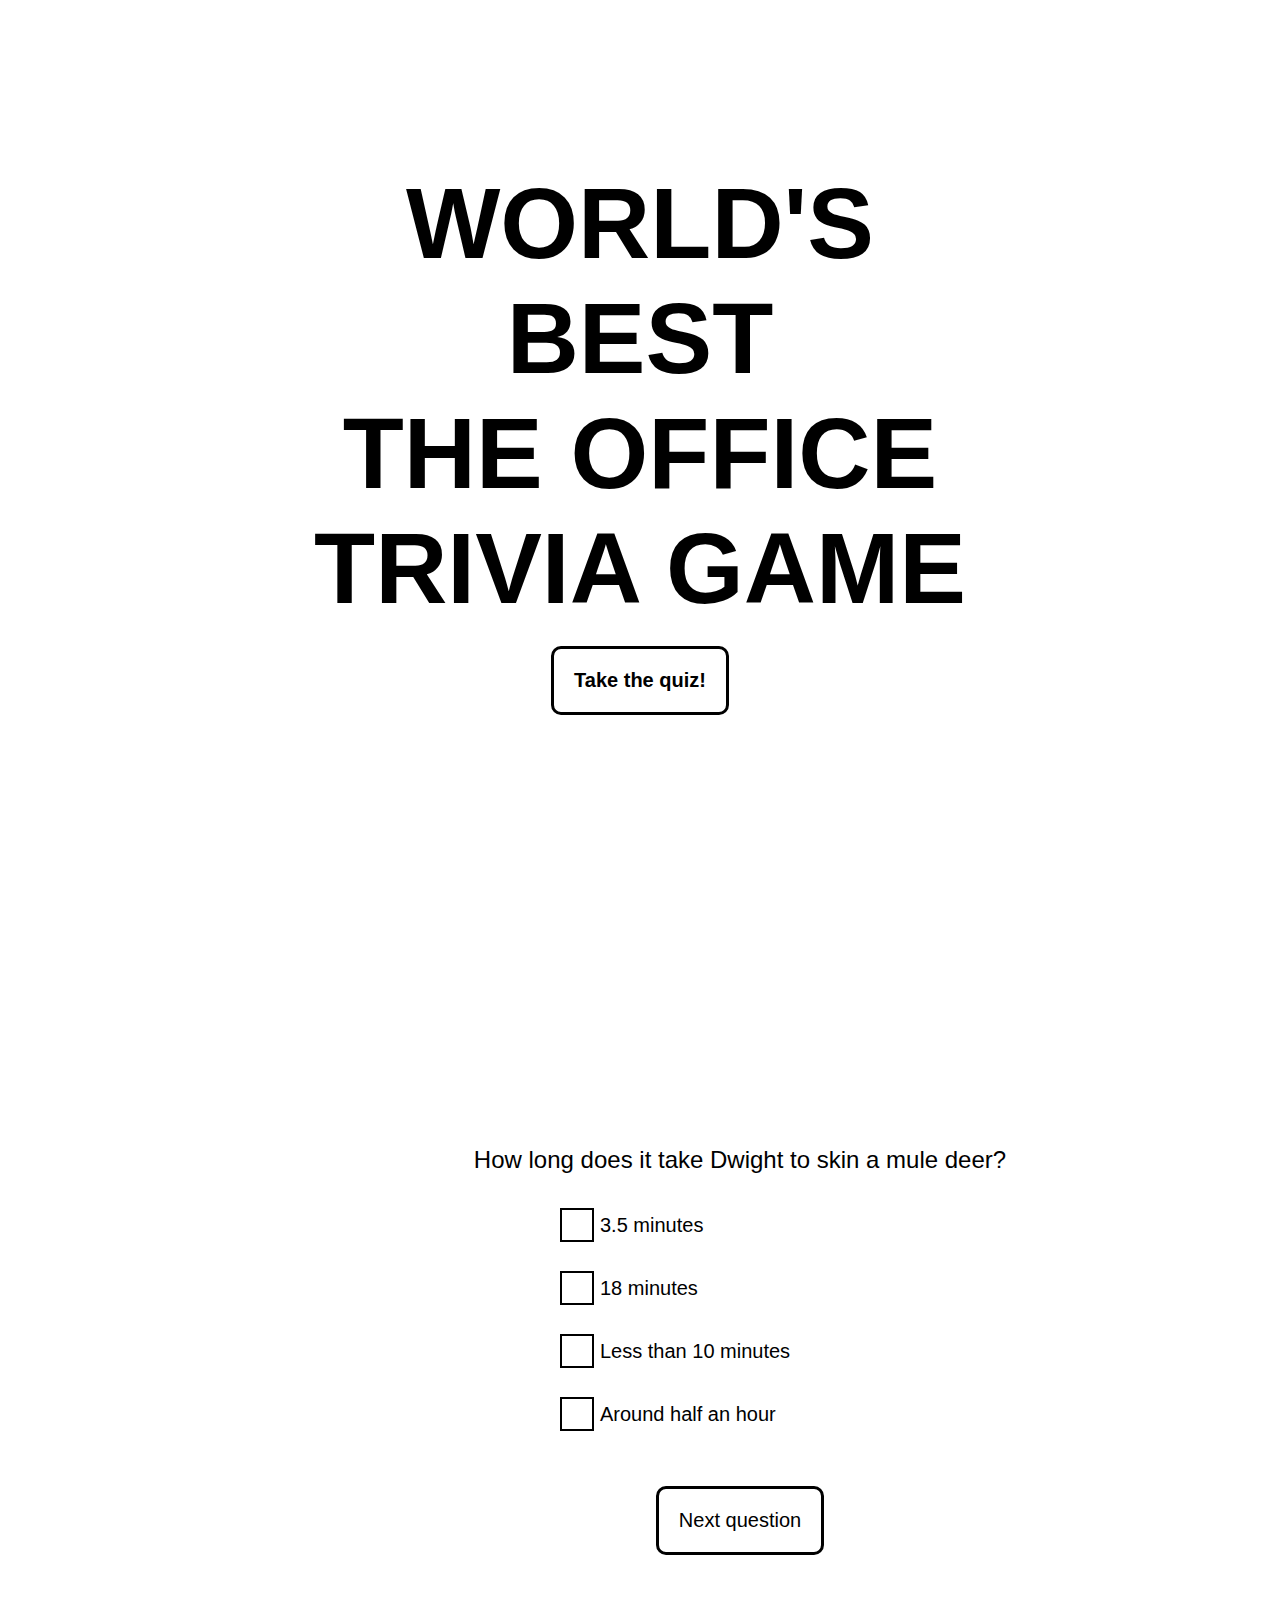
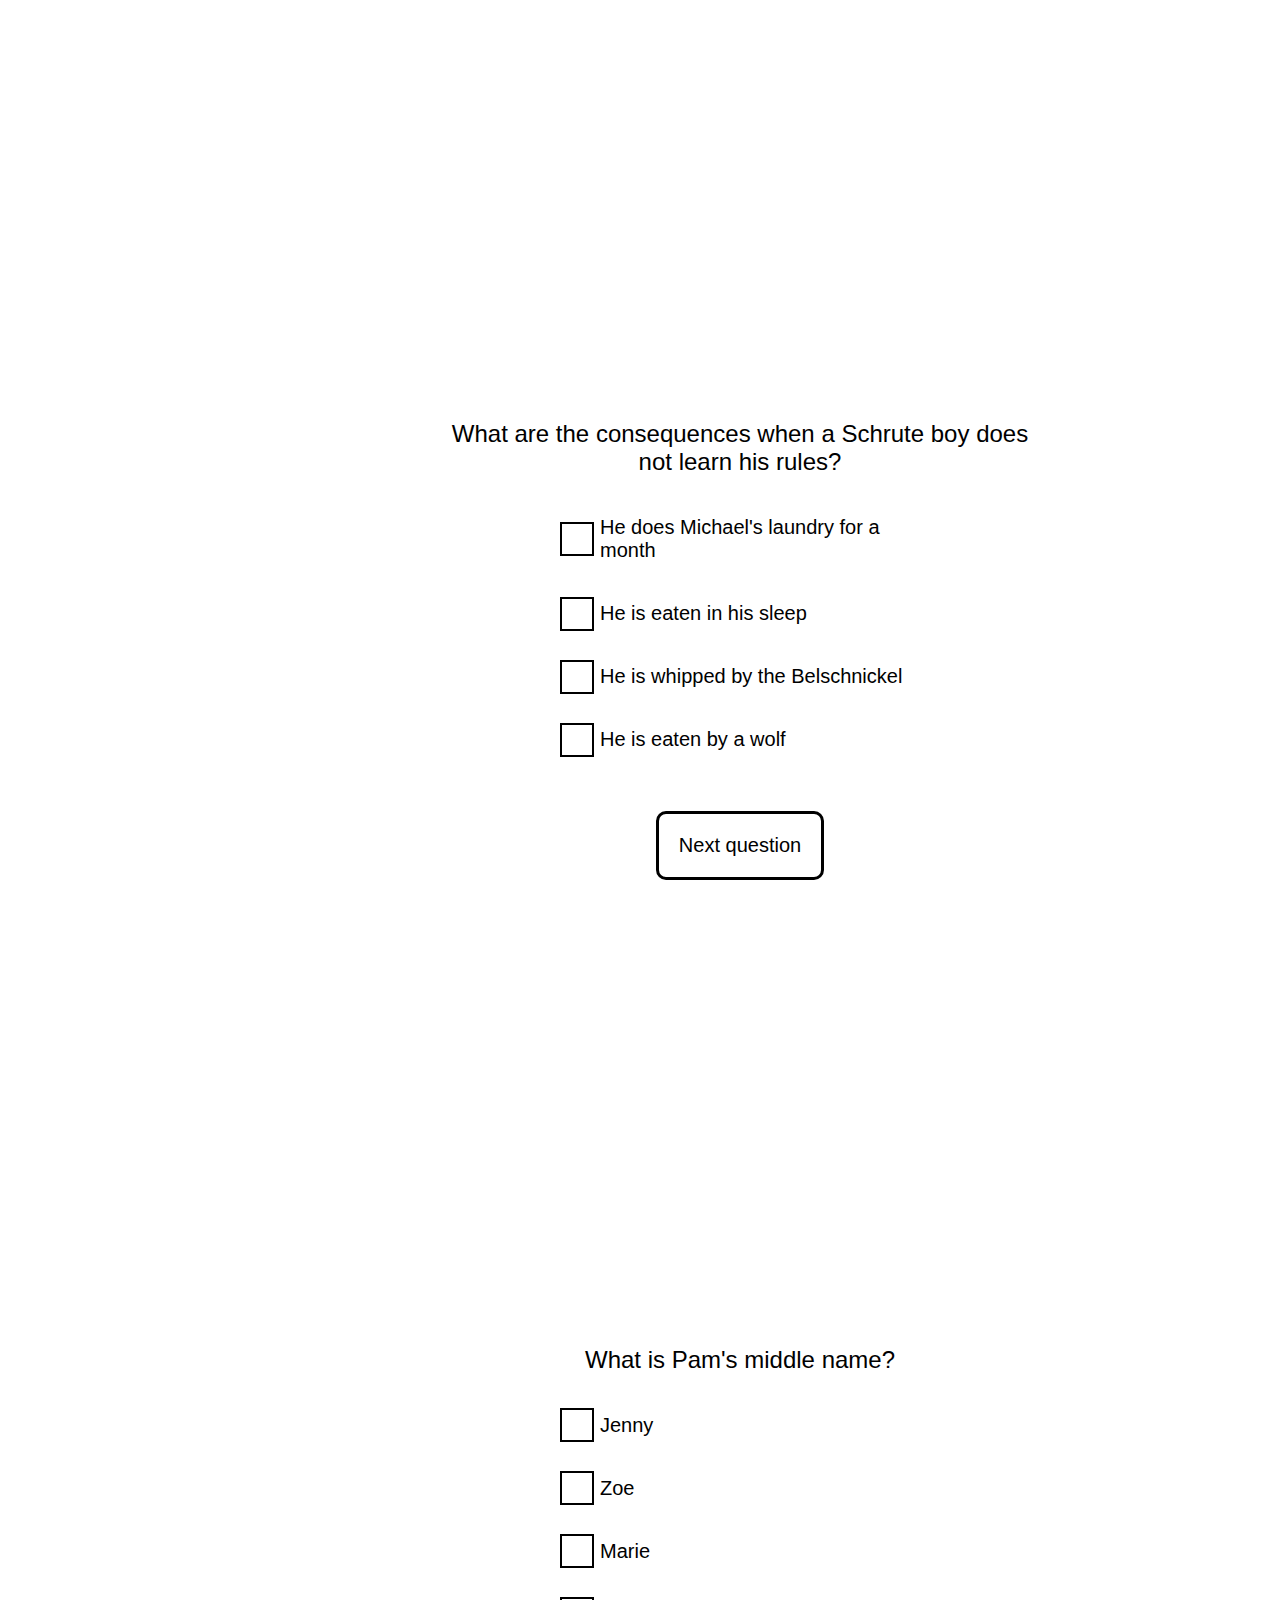
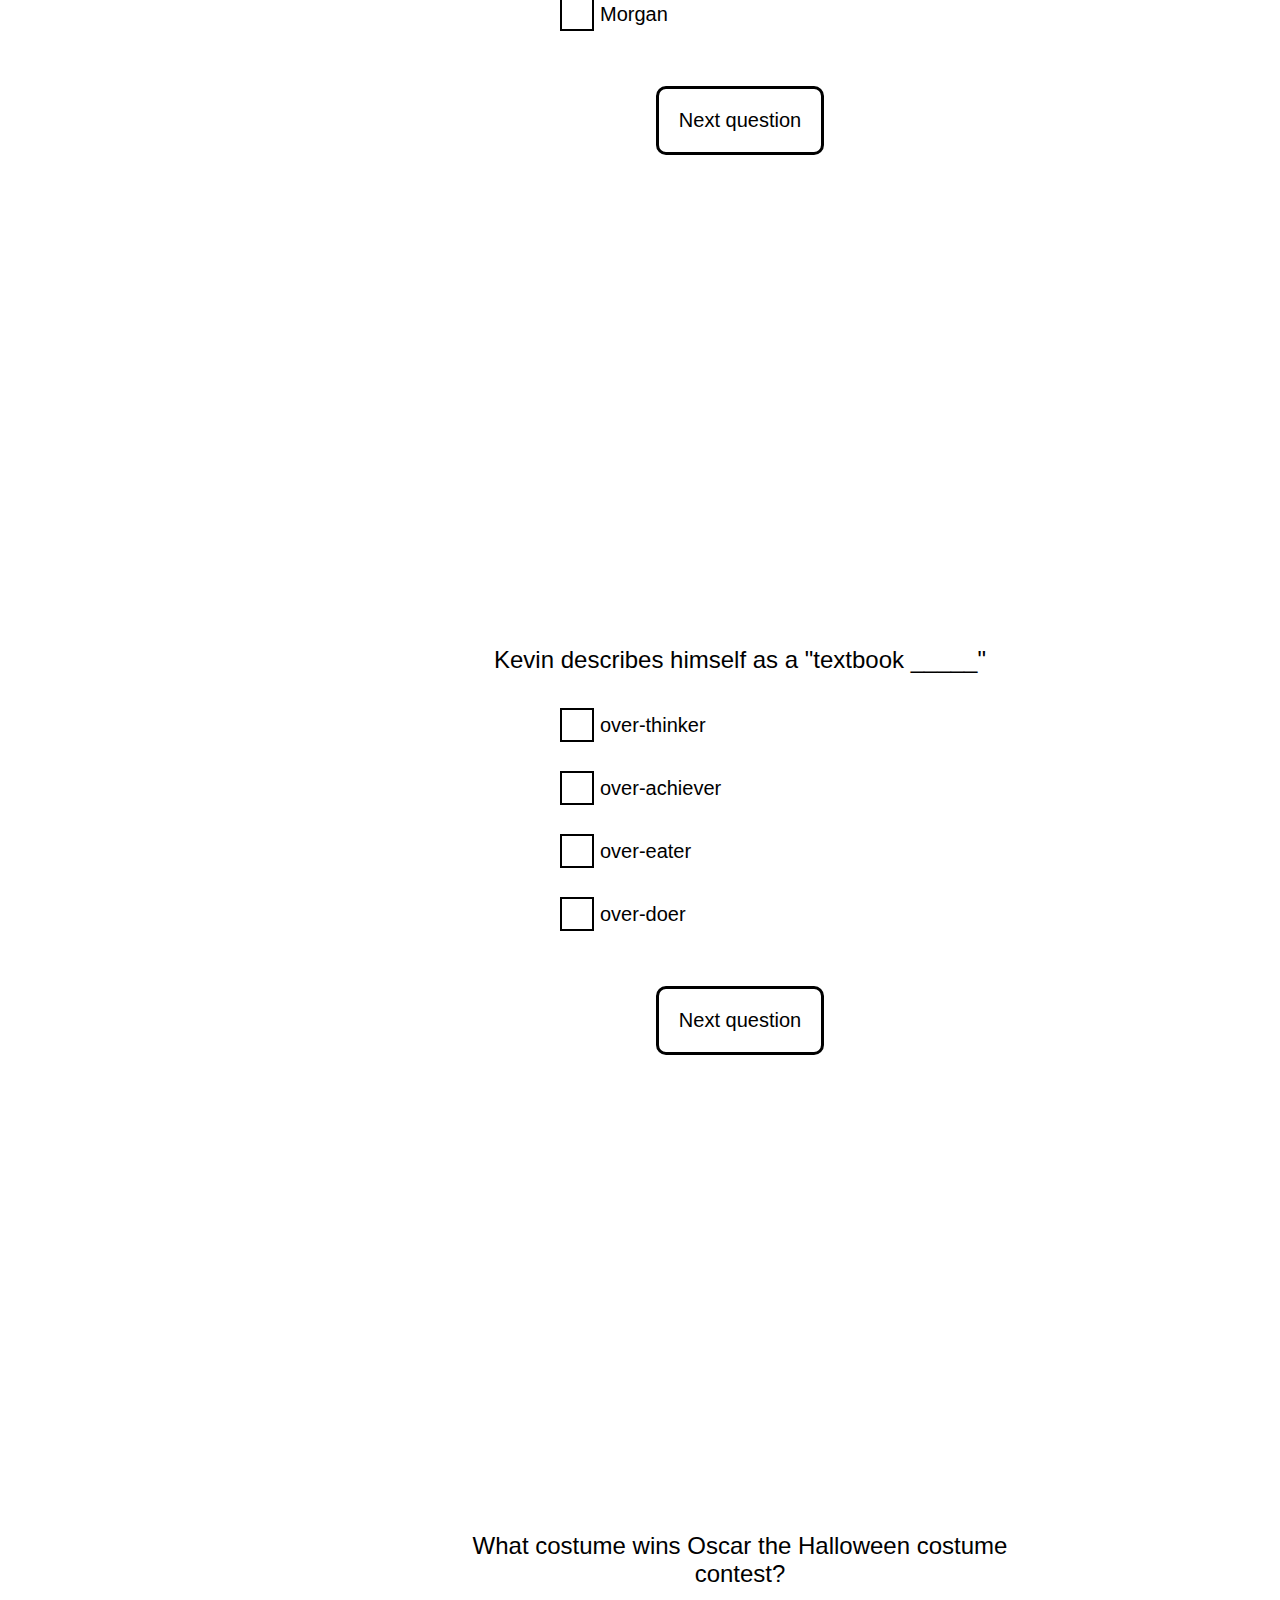
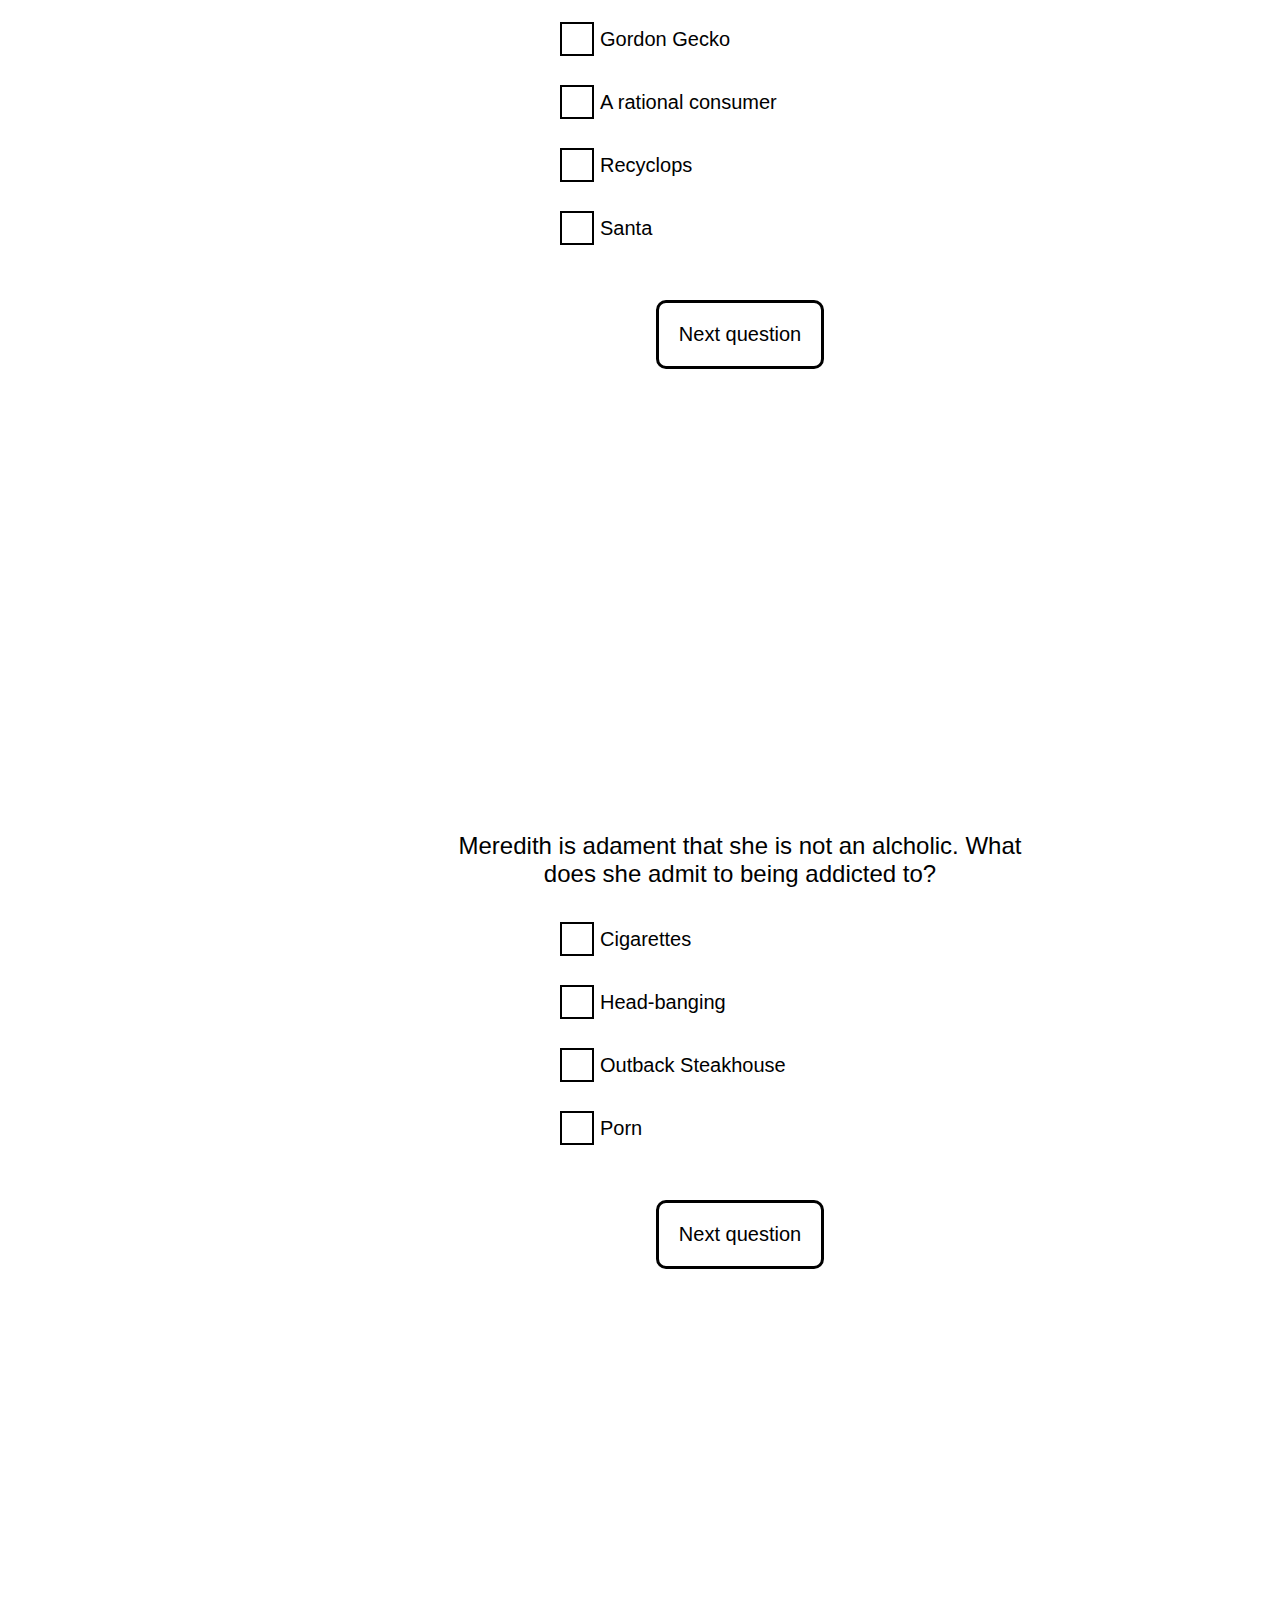
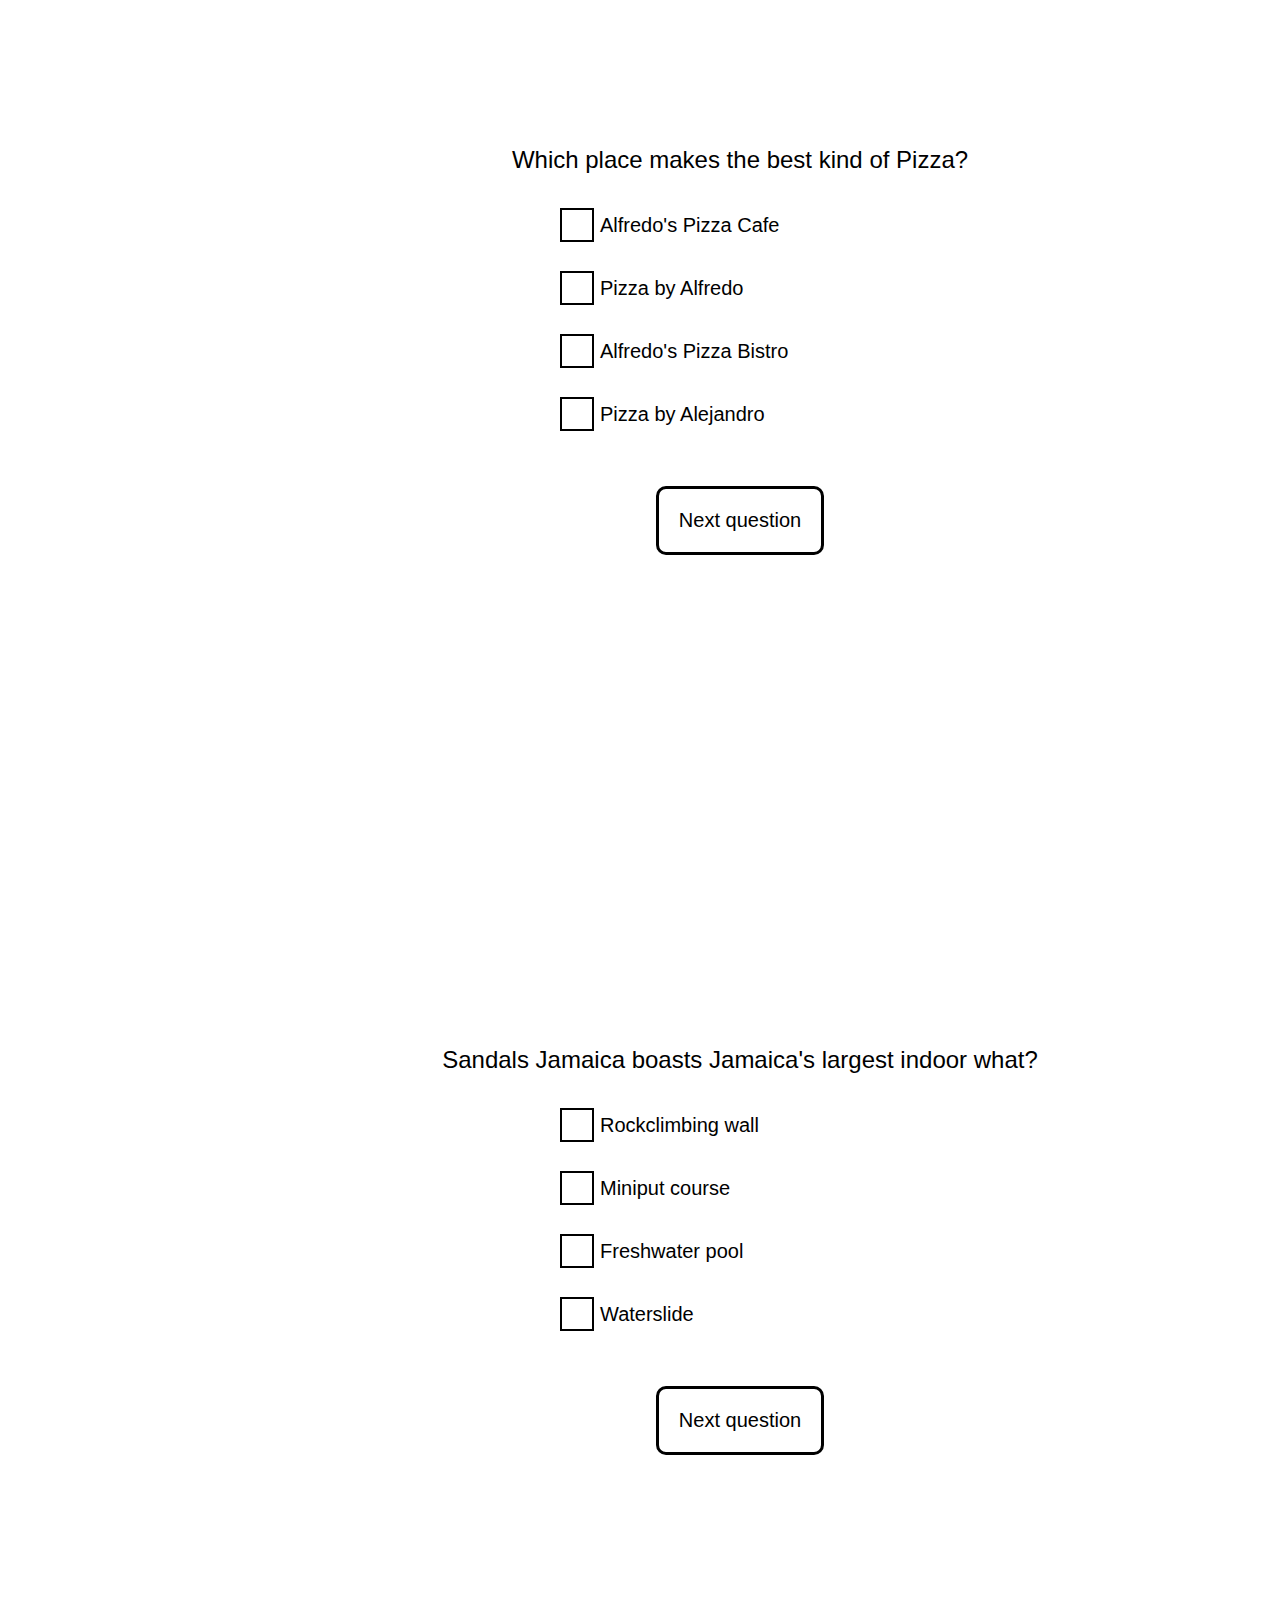
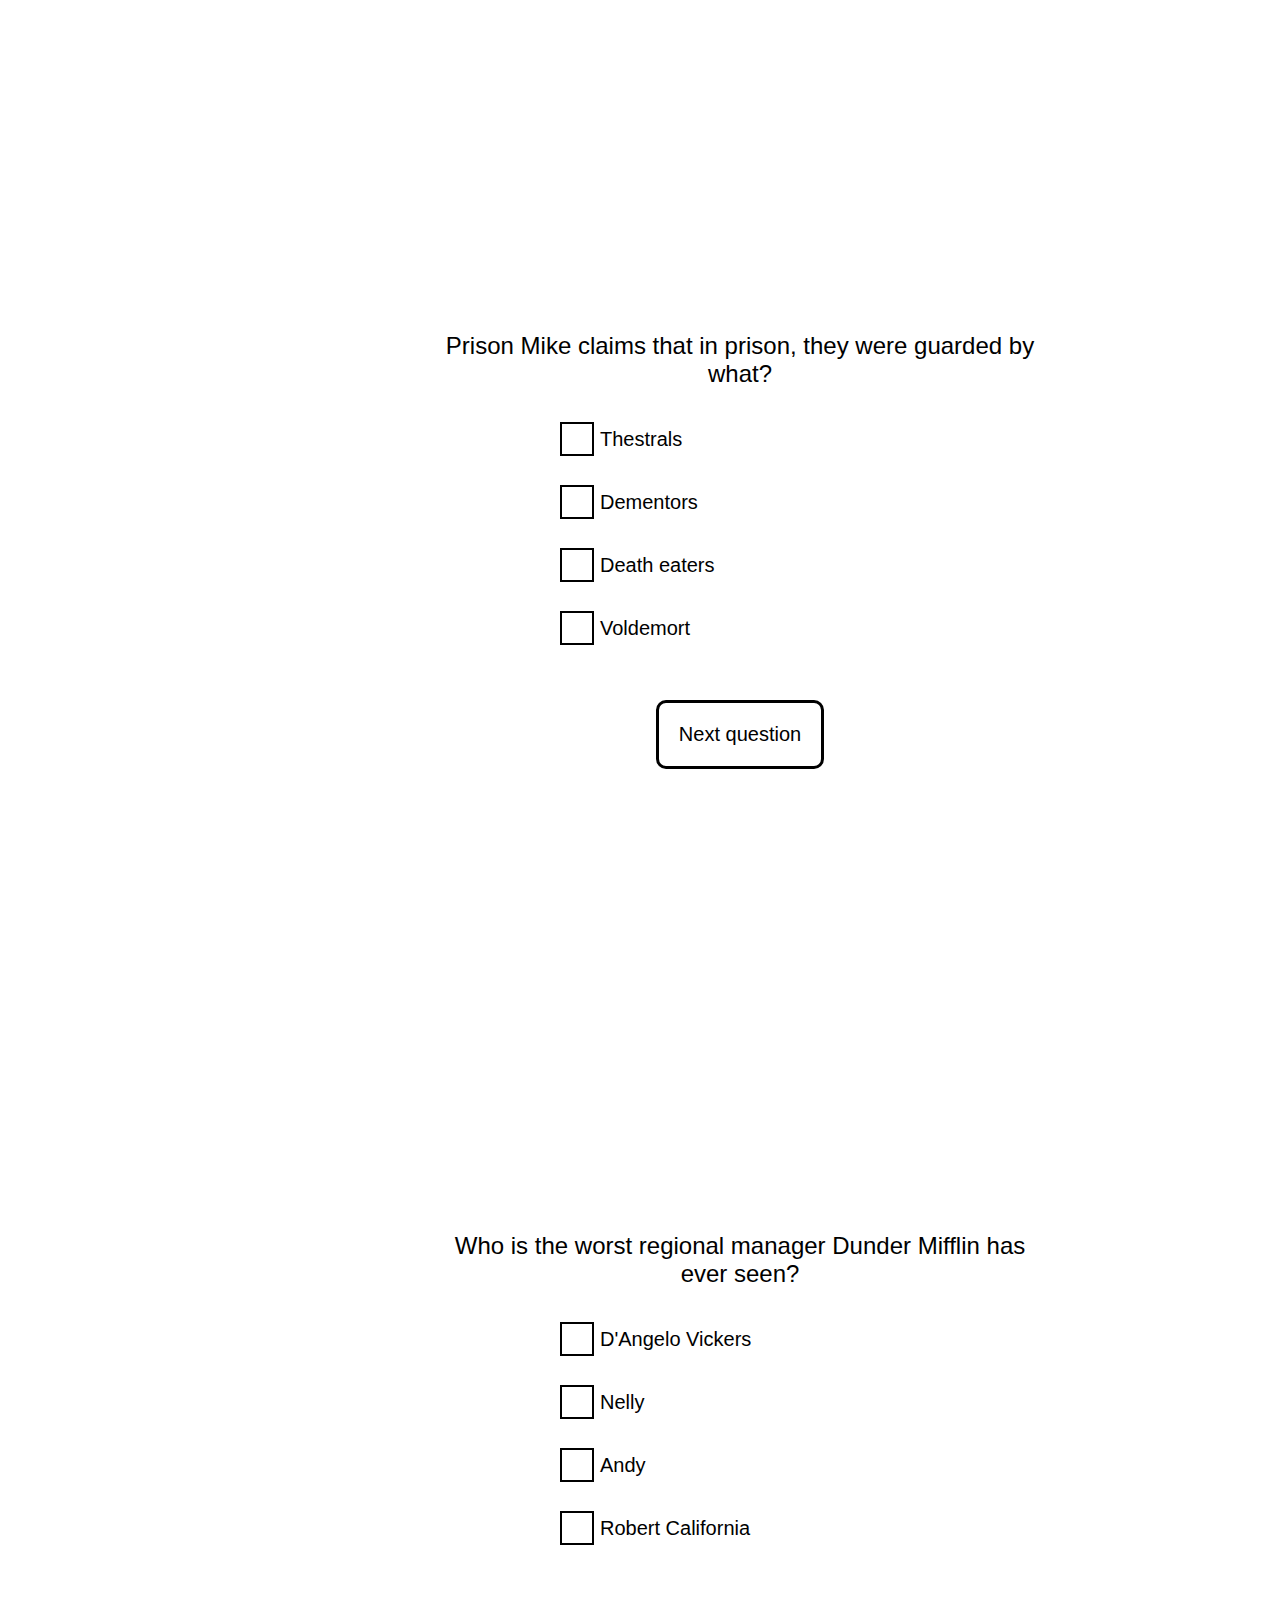
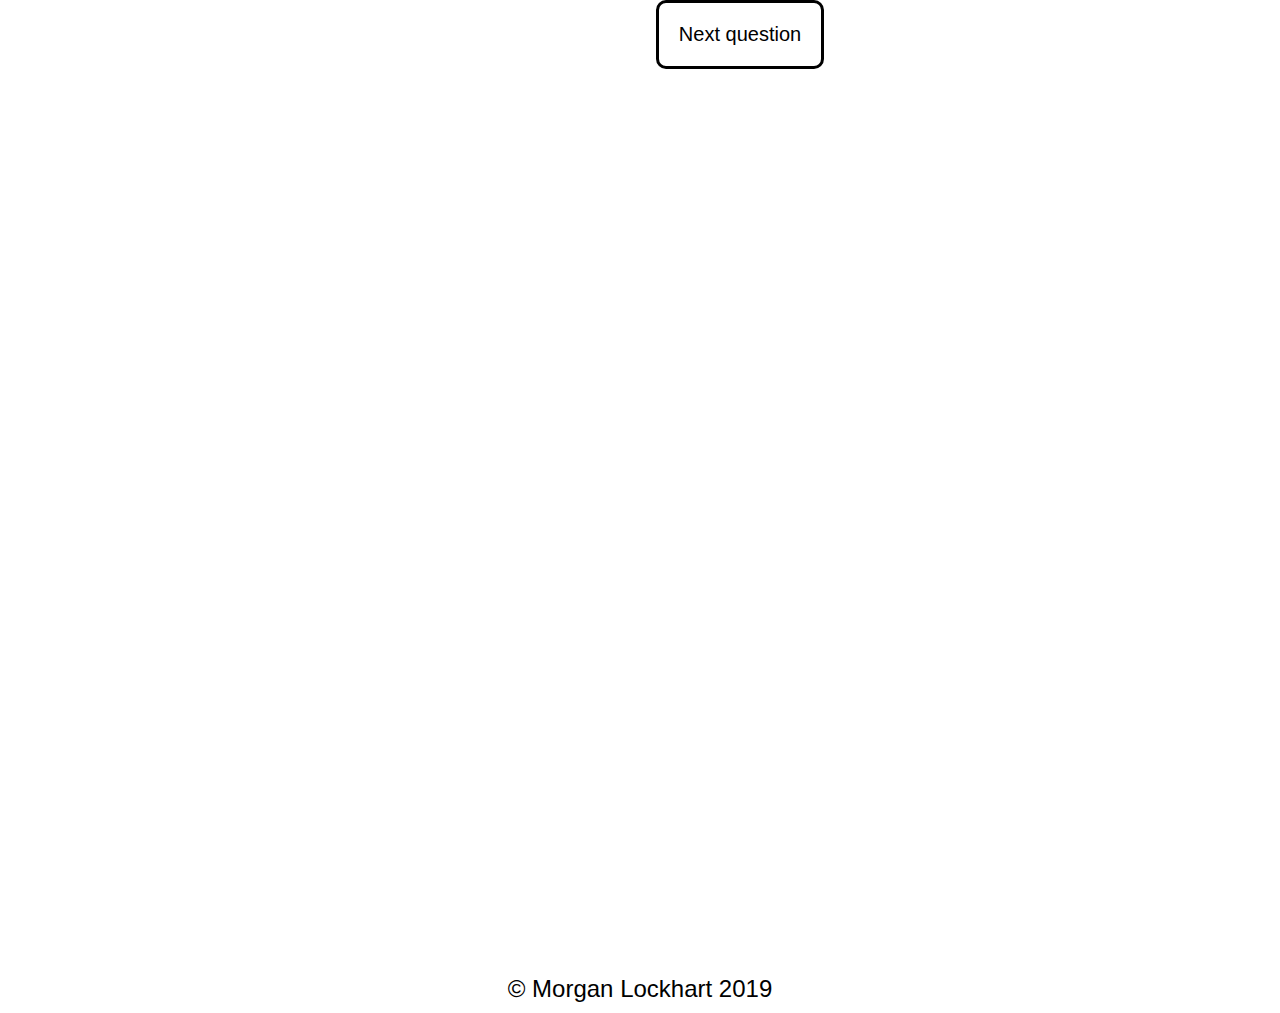
==== index.html @ 724849bc "made a lot of updates" ====
<!DOCTYPE html>
<html lang="en">

<head>
    <meta charset="UTF-8">
    <meta name="viewport" content="width=device-width, initial-scale=1.0">
    <meta http-equiv="X-UA-Compatible" content="ie=edge">
    <title>You think you know The Office?</title>
    <link rel="shortcut icon" href="assets/mug-favicon.png" type="image/x-icon">
    <link rel="stylesheet" href="https://use.fontawesome.com/releases/v5.7.1/css/all.css"
        integrity="sha384-fnmOCqbTlWIlj8LyTjo7mOUStjsKC4pOpQbqyi7RrhN7udi9RwhKkMHpvLbHG9Sr" crossorigin="anonymous">
    <link href="https://fonts.googleapis.com/css?family=Open+Sans|Roboto" rel="stylesheet">
    <link rel="stylesheet" href="https://unpkg.com/aos@next/dist/aos.css" />
    <link rel="stylesheet" href="styles/style.css">
</head>

<body>
    <header>
        <div class="wrapper">
            <h1>World's</h1>
            <h1>best</h1>
            <h1>The Office</h1>
            <h1>trivia game</h1>
            <a href="#question1" class="take-quiz">Take the quiz!</a>
        </div>
    </header>

    <main>
        <div class="wrapper">

            <form action="" method="POST" name="question1" id="question1" class="question">
                <div data-aos="zoom-in-up">
                    <img class="character" src="assets/dwight.jpeg" alt="Dwight Schrute">
                </div>

                <p>How long does it take Dwight to skin a mule deer?</p>

                <div class="options">
                    <input type="radio" id="response1-1" name="question1" value="0">
                    <label for="response1-1">3.5 minutes</label>

                    <input type="radio" id="response1-2" name="question1" value="0">
                    <label for="response1-2">18 minutes</label>

                    <input type="radio" id="response1-3" name="question1" value="1">
                    <label for="response1-3">Less than 10 minutes</label>

                    <input type="radio" id="response1-4" name="question1" value="0">
                    <label for="response1-4">Around half an hour</label>
                </div>
                <div class="error"></div>

                <div class="submit-container">
                    <input type="submit" value="Next question" class="question1" data-place="#question2">
                </div>

            </form>

            <form action="" method="POST" name="question2" id="question2" class="question">

                <div data-aos="zoom-in-up">
                    <img class="character" src="assets/mose.jpg" alt="Mose Schrute">
                </div>

                <p>What are the consequences when a Schrute boy does not learn his rules?</p>

                <div class="options">
                    <input type="radio" id="response2-1" name="question2" value="0">
                    <label for="response2-1">He does Michael's laundry for a month</label>

                    <input type="radio" id="response2-2" name="question2" value="1">
                    <label for="response2-2">He is eaten in his sleep</label>

                    <input type="radio" id="response2-3" name="question2" value="0">
                    <label for="response2-3">He is whipped by the Belschnickel</label>

                    <input type="radio" id="response2-4" name="question2" value="0">
                    <label for="response2-4">He is eaten by a wolf</label>
                </div>
                <div class="error"></div>

                <div class="submit-container">
                    <input type="submit" value="Next question" class="question2" data-place="#question3">
                </div>

            </form>

            <form action="" method="POST" name="question3" id="question3" class="question">

                <div data-aos="zoom-in-up">
                    <img class="character" src="assets/pam.jpg" alt="Pam Beesly">
                </div>

                <p>What is Pam's middle name?</p>

                <div class="options">
                    <input type="radio" id="response3-1" name="question3" value="0">
                    <label for="response3-1">Jenny</label>

                    <input type="radio" id="response3-2" name="question3" value="0">
                    <label for="response3-2">Zoe</label>

                    <input type="radio" id="response3-3" name="question3" value="0">
                    <label for="response3-3">Marie</label>

                    <input type="radio" id="response3-4" name="question3" value="1">
                    <label for="response3-4">Morgan</label>
                </div>
                <div class="error"></div>

                <div class="submit-container">
                    <input type="submit" value="Next question" class="question3" data-place="#question4">
                </div>

            </form>

            <form action="" method="POST" name="question4" id="question4" class="question">

                <div data-aos="zoom-in-up">
                    <img class="character" src="assets/kevin.jpeg" alt="Kevin Malone">
                </div>

                <p>Kevin describes himself as a "textbook _____"</p>

                <div class="options">
                    <input type="radio" id="response4-1" name="question4" value="1">
                    <label for="response4-1">over-thinker</label>

                    <input type="radio" id="response4-2" name="question4" value="0">
                    <label for="response4-2">over-achiever</label>

                    <input type="radio" id="response4-3" name="question4" value="0">
                    <label for="response4-3">over-eater</label>

                    <input type="radio" id="response4-4" name="question4" value="0">
                    <label for="response4-4">over-doer</label>
                </div>
                <div class="error"></div>

                <div class="submit-container">
                    <input type="submit" value="Next question" class="question4" data-place="#question5">
                </div>

            </form>

            <form action="" method="POST" name="question5" id="question5" class="question">

                <div data-aos="zoom-in-up">
                    <img class="character" src="assets/oscar.jpg" alt="Oscar Martinez">
                </div>

                <p>What costume wins Oscar the Halloween costume contest?</p>

                <div class="options">
                    <input type="radio" id="response5-1" name="question5" value="0">
                    <label for="response5-1">Gordon Gecko</label>

                    <input type="radio" id="response5-2" name="question5" value="1">
                    <label for="response5-2">A rational consumer</label>

                    <input type="radio" id="response5-3" name="question5" value="0">
                    <label for="response5-3">Recyclops</label>

                    <input type="radio" id="response5-4" name="question5" value="0">
                    <label for="response5-4">Santa</label>
                </div>
                <div class="error"></div>

                <div class="submit-container">
                    <input type="submit" value="Next question" class="question5" data-place="#question6">
                </div>

            </form>

            <form action="" method="POST" name="question6" id="question6" class="question">

                <div data-aos="zoom-in-up">
                    <img class="character" src="assets/meredith.jpg" alt="Meredith Palmer">
                </div>

                <p>Meredith is adament that she is not an alcholic. What does she admit to being addicted to?</p>

                <div class="options">
                    <input type="radio" id="response6-1" name="question6" value="0">
                    <label for="response6-1">Cigarettes</label>

                    <input type="radio" id="response6-2" name="question6" value="0">
                    <label for="response6-2">Head-banging</label>

                    <input type="radio" id="response6-3" name="question6" value="0">
                    <label for="response6-3">Outback Steakhouse</label>

                    <input type="radio" id="response6-4" name="question6" value="1">
                    <label for="response6-4">Porn</label>
                </div>
                <div class="error"></div>

                <div class="submit-container">
                    <input type="submit" value="Next question" class="question6" data-place="#question7">
                </div>

            </form>

            <form action="" method="POST" name="question7" id="question7" class="question">

                <div data-aos="zoom-in-up">
                    <img class="character" src="assets/creed.jpg" alt="Creed Bratton">
                </div>

                <p>Which place makes the best kind of Pizza?</p>

                <div class="options">
                    <input type="radio" id="response7-1" name="question7" value="1">
                    <label for="response7-1">Alfredo's Pizza Cafe</label>

                    <input type="radio" id="response7-2" name="question7" value="0">
                    <label for="response7-2">Pizza by Alfredo</label>

                    <input type="radio" id="response7-3" name="question7" value="0">
                    <label for="response7-3">Alfredo's Pizza Bistro</label>

                    <input type="radio" id="response7-4" name="question7" value="0">
                    <label for="response7-4">Pizza by Alejandro</label>
                </div>
                <div class="error"></div>

                <div class="submit-container">
                    <input type="submit" value="Next question" class="question7" data-place="#question8">
                </div>

            </form>

            <form action="" method="POST" name="question8" id="question8" class="question">

                <div data-aos="zoom-in-up">
                    <img class="character" src="assets/michael.png" alt="Michael Scott">
                </div>

                <p>Sandals Jamaica boasts Jamaica's largest indoor what?</p>

                <div class="options">
                    <input type="radio" id="response8-1" name="question8" value="0">
                    <label for="response8-1">Rockclimbing wall</label>

                    <input type="radio" id="response8-2" name="question8" value="0">
                    <label for="response8-2">Miniput course</label>

                    <input type="radio" id="response8-3" name="question8" value="1">
                    <label for="response8-3">Freshwater pool</label>

                    <input type="radio" id="response8-4" name="question8" value="0">
                    <label for="response8-4">Waterslide</label>
                </div>
                <div class="error"></div>

                <div class="submit-container">
                    <input type="submit" value="Next question" class="question8" data-place="#question9">
                </div>

            </form>

            <form action="" method="POST" name="question9" id="question9" class="question">

                <div data-aos="zoom-in-up">
                    <img class="character" src="assets/prison-mike.jpg" alt="Prison Mike">
                </div>

                <p>Prison Mike claims that in prison, they were guarded by what?</p>

                <div class="options">
                    <input type="radio" id="response9-1" name="question9" value="0">
                    <label for="response9-1">Thestrals</label>

                    <input type="radio" id="response9-2" name="question9" value="1">
                    <label for="response9-2">Dementors</label>

                    <input type="radio" id="response9-3" name="question9" value="0">
                    <label for="response9-3">Death eaters</label>

                    <input type="radio" id="response9-4" name="question9" value="0">
                    <label for="response9-4">Voldemort</label>
                </div>
                <div class="error"></div>

                <div class="submit-container">
                    <input type="submit" value="Next question" class="question9" data-place="#question10">
                </div>

            </form>

            <form action="" method="POST" name="question10" id="question10" class="last-question">

                <div data-aos="zoom-in-up">
                    <img class="character" src="assets/andy.jpg" alt="Andy Bernard">
                </div>

                <p>Who is the worst regional manager Dunder Mifflin has ever seen?</p>

                <div class="options">
                    <input type="radio" id="response10-1" name="question10" value="1">
                    <label for="response10-1">D'Angelo Vickers</label>

                    <input type="radio" id="response10-2" name="question10" value="1">
                    <label for="response10-2">Nelly</label>

                    <input type="radio" id="response10-3" name="question10" value="1">
                    <label for="response10-3">Andy</label>

                    <input type="radio" id="response10-4" name="question10" value="1">
                    <label for="response10-4">Robert California</label>
                </div>
                <div class="error"></div>

                <div class="submit-container">
                    <input type="submit" value="Next question" class="question10" data-place="#results">
                </div>

            </form>


            <section class="results" id="results">
                <!-- <img src="assets/noun_Award_1869738.svg" alt="outine of a trophy"> -->
            </section>

        </div>
    </main>

    <footer>
        <p>© Morgan Lockhart 2019</p>
    </footer>

    <script src='https://code.jquery.com/jquery-3.2.1.min.js'
        integrity='sha256-hwg4gsxgFZhOsEEamdOYGBf13FyQuiTwlAQgxVSNgt4=' crossorigin='anonymous'></script>
    <script src="https://unpkg.com/aos@2.3.1/dist/aos.js"></script>

    <script>

        // creating an empty object to contain all information pertaining to the game
        let myGame = {};

        // creating an empty array to hold the user's answers as they are submitted
        myGame.answers = [];

        // creating a function that logs the user's chosen answer, sends an error message if they don't select an answer, and also presents their result at the end
        myGame.getAnswers = () => {

            // ".question" is the class for the first 9 questions. when a user submits the question/form, start by preventing the default action of refreshing the page
            $('.question').on('submit', function (event) {
                event.preventDefault();

                // someAnswer is going to be the user's chosen option for each of the 10 questions
                let someAnswer = $(this).find('input:checked').val();


                // if the user made a selection, then take the value of their selection and push it to the answers array    
                if (someAnswer) {
                    myGame.answers.push(Number(someAnswer));

                    // once answer is logged, scroll down to the next question using the data-place attribute to define targets
                    let button = $(this).find('[type=submit]');
                    let target = button.data("place");
                    $('html, body').animate(
                        { scrollTop: $(target).offset().top },
                        'slow',
                        'swing',
                        function () { }
                    );

                    // if the user does not make a selection, give them an error that says they have to make a selection
                } else {
                    let selectError = `Please pick one of these options!`;
                    $(this).find('.error').html(`<p>${selectError}</p>`);
                }
            });

            // the tenth question is treated a bit differently so it has a novel class of ".last-question". it will do all the same things as above but clicking it will also present the user's results
            $('.last-question').on('submit', function (event) {
                event.preventDefault();

                let lastAnswer = $(this).find('input:checked').val();

                if (lastAnswer) {
                    myGame.answers.push(Number(lastAnswer));

                    let button = $(this).find('[type=submit]');
                    let target = button.data("place");
                    $('html, body').animate(
                        { scrollTop: $(target).offset().top },
                        'slow',
                        'swing',
                        function () {

                        }
                    );
                } else {
                    let selectError = `Please pick one of these options!`;
                    $('.error').html(`<p>${selectError}</p>`);
                }

                // once all 10 answers have been logged to the answers array, use the reduce function to add all 10 values in the array and return that value
                let results = myGame.answers.reduce((accumulator, currentValue) => {
                    return accumulator + currentValue;
                });

                // use that results value to display the user's result on the screen 
                $('.results').append(`<p>You scored ${results} out of 10!</p>`)

                if (results === 10) {
                    $('.results').append(`<p>Mount this Trivia Genius Dundie upon your mantel with pride!</p>`)
                } else if (results === 8 || results === 9) {
                    $('.results').append(`<p>Congrats, you're one of the smartest in the office!</p>`)
                } else if (results === 6 || results === 7) {
                    $('.results').append(`<p>Well done! Not bad at all!</p>`)
                } else if (results === 5) {
                    $('.results').append(`<p>Could be better. Watch the show a few more dozen times and try again.</p>`)
                } else {
                    $('.results').append(`<p>Have you even seen the show?</p>`)
                }
            });
        };

        $(document).ready(function () {
            myGame.getAnswers();
            AOS.init();
        });


    </script>

</body>

</html>
---- styles/style.css ----
article, aside, details, figcaption, figure, footer, header, hgroup, nav, section, summary {
  display: block; }

audio, canvas, video {
  display: inline-block; }

audio:not([controls]) {
  display: none;
  height: 0; }

[hidden] {
  display: none; }

html {
  font-family: sans-serif;
  -webkit-text-size-adjust: 100%;
  -ms-text-size-adjust: 100%; }

a:focus {
  outline: thin dotted; }

a:active, a:hover {
  outline: 0; }

h1 {
  font-size: 2em; }

abbr[title] {
  border-bottom: 1px dotted; }

b, strong {
  font-weight: 700; }

dfn {
  font-style: italic; }

mark {
  background: #ff0;
  color: #000; }

code, kbd, pre, samp {
  font-family: monospace, serif;
  font-size: 1em; }

pre {
  white-space: pre-wrap;
  word-wrap: break-word; }

q {
  quotes: \201C \201D \2018 \2019; }

small {
  font-size: 80%; }

sub, sup {
  font-size: 75%;
  line-height: 0;
  position: relative;
  vertical-align: baseline; }

sup {
  top: -.5em; }

sub {
  bottom: -.25em; }

img {
  border: 0; }

svg:not(:root) {
  overflow: hidden; }

fieldset {
  border: 1px solid silver;
  margin: 0 2px;
  padding: .35em .625em .75em; }

button, input, select, textarea {
  font-family: inherit;
  font-size: 100%;
  margin: 0; }

button, input {
  line-height: normal; }

button, html input[type=button], input[type=reset], input[type=submit] {
  -webkit-appearance: button;
  cursor: pointer; }

button[disabled], input[disabled] {
  cursor: default; }

input[type=checkbox], input[type=radio] {
  -webkit-box-sizing: border-box;
  box-sizing: border-box;
  padding: 0; }

input[type=search] {
  -webkit-appearance: textfield;
  -moz-box-sizing: content-box;
  -webkit-box-sizing: content-box;
  box-sizing: content-box; }

input[type=search]::-webkit-search-cancel-button, input[type=search]::-webkit-search-decoration {
  -webkit-appearance: none; }

textarea {
  overflow: auto;
  vertical-align: top; }

table {
  border-collapse: collapse;
  border-spacing: 0; }

body, figure {
  margin: 0; }

legend, button::-moz-focus-inner, input::-moz-focus-inner {
  border: 0;
  padding: 0; }

.clearfix:after {
  visibility: hidden;
  display: block;
  font-size: 0;
  content: '';
  clear: both;
  height: 0; }

* {
  -moz-box-sizing: border-box;
  -webkit-box-sizing: border-box;
  box-sizing: border-box; }

.visually-hidden:not(:focus):not(:active) {
  position: absolute;
  width: 1px;
  height: 1px;
  margin: -1px;
  border: 0;
  padding: 0;
  white-space: nowrap;
  -webkit-clip-path: inset(100%);
  clip-path: inset(100%);
  clip: rect(0 0 0);
  overflow: hidden; }

@-webkit-keyframes pop-in {
  0% {
    opacity: 0; }
  100% {
    opacity: 1; } }

@keyframes pop-in {
  0% {
    opacity: 0; }
  100% {
    opacity: 1; } }

html {
  scroll-behavior: smooth;
  font-size: 125%; }

img {
  display: block;
  width: 100%; }

.wrapper {
  width: 80%;
  max-width: 800px;
  margin: 0 auto; }

a {
  text-decoration: none;
  color: inherit;
  display: inline-block;
  font-weight: bold; }

p {
  font-size: 1.2rem;
  margin: 0;
  padding: 0; }

header {
  min-height: 100vh;
  background-color: white;
  color: black;
  text-align: center;
  padding: 35px 0;
  display: -webkit-box;
  display: -ms-flexbox;
  display: flex;
  -webkit-box-orient: vertical;
  -webkit-box-direction: normal;
  -ms-flex-direction: column;
  flex-direction: column;
  -webkit-box-pack: center;
  -ms-flex-pack: center;
  justify-content: center; }

h1 {
  font-size: 5rem;
  text-transform: uppercase;
  margin: 0;
  padding: 0; }

@media (max-width: 600px) {
  h1 {
    font-size: 2.5rem; } }

.take-quiz {
  padding: 20px;
  margin: 20px;
  border: 3px solid black;
  border-radius: 10px;
  -webkit-box-shadow: none;
  box-shadow: none;
  -webkit-transform: translate(0);
  -ms-transform: translate(0);
  transform: translate(0);
  -webkit-transition: -webkit-box-shadow 0.15s ease-in-out, -webkit-transform 0.15s ease-in-out;
  transition: -webkit-box-shadow 0.15s ease-in-out, -webkit-transform 0.15s ease-in-out;
  -o-transition: box-shadow 0.15s ease-in-out, transform 0.15s ease-in-out;
  transition: box-shadow 0.15s ease-in-out, transform 0.15s ease-in-out;
  transition: box-shadow 0.15s ease-in-out, transform 0.15s ease-in-out, -webkit-box-shadow 0.15s ease-in-out, -webkit-transform 0.15s ease-in-out; }
  .take-quiz:hover {
    -webkit-box-shadow: 5px 5px 0 #e1851e;
    box-shadow: 5px 5px 0 #e1851e; }
  .take-quiz:active {
    -webkit-transform: translate(5px, 5px);
    -ms-transform: translate(5px, 5px);
    transform: translate(5px, 5px);
    -webkit-box-shadow: none;
    box-shadow: none; }

form {
  min-height: 100vh;
  border: none;
  padding: 35px 0;
  text-align: center;
  display: -webkit-box;
  display: -ms-flexbox;
  display: flex;
  -webkit-box-orient: vertical;
  -webkit-box-direction: normal;
  -ms-flex-direction: column;
  flex-direction: column;
  -webkit-box-pack: center;
  -ms-flex-pack: center;
  justify-content: center;
  padding-left: 25%; }
  form div:first-child {
    width: 25%;
    margin: 20px auto;
    position: absolute;
    left: 10%; }
  form img {
    border-radius: 50%; }

[type="radio"] {
  opacity: 0;
  position: absolute; }

label {
  display: -webkit-box;
  display: -ms-flexbox;
  display: flex;
  -webkit-box-orient: horizontal;
  -webkit-box-direction: normal;
  -ms-flex-direction: row;
  flex-direction: row;
  -webkit-box-align: center;
  -ms-flex-align: center;
  align-items: center;
  position: relative;
  padding: 20px 0 20px 40px; }

label::before {
  content: '';
  position: absolute;
  width: 30px;
  height: 30px;
  border: 2px solid black;
  left: 0; }

label::after {
  content: '';
  position: absolute;
  width: 24px;
  height: 24px;
  left: 5px; }

[type="radio"]:checked + label::after {
  background-color: black; }

.options {
  padding: 20px 20%;
  text-align: left; }

@media (max-width: 550px) {
  .options {
    padding: 20px 10%; } }

[type="submit"] {
  padding: 20px;
  border: 3px solid black;
  border-radius: 10px;
  background-color: white;
  -webkit-box-shadow: none;
  box-shadow: none;
  -webkit-transform: translate(0);
  -ms-transform: translate(0);
  transform: translate(0);
  -webkit-transition: -webkit-box-shadow 0.15s ease-in-out, -webkit-transform 0.15s ease-in-out;
  transition: -webkit-box-shadow 0.15s ease-in-out, -webkit-transform 0.15s ease-in-out;
  -o-transition: box-shadow 0.15s ease-in-out, transform 0.15s ease-in-out;
  transition: box-shadow 0.15s ease-in-out, transform 0.15s ease-in-out;
  transition: box-shadow 0.15s ease-in-out, transform 0.15s ease-in-out, -webkit-box-shadow 0.15s ease-in-out, -webkit-transform 0.15s ease-in-out; }
  [type="submit"]:hover {
    -webkit-box-shadow: 5px 5px 0 #e1851e;
    box-shadow: 5px 5px 0 #e1851e; }
  [type="submit"]:active {
    -webkit-transform: translate(5px, 5px);
    -ms-transform: translate(5px, 5px);
    transform: translate(5px, 5px);
    -webkit-box-shadow: none;
    box-shadow: none; }

.error {
  padding-bottom: 20px;
  color: #e1851e; }

section {
  min-height: 75vh; }

footer {
  text-align: center;
  padding-bottom: 10px; }
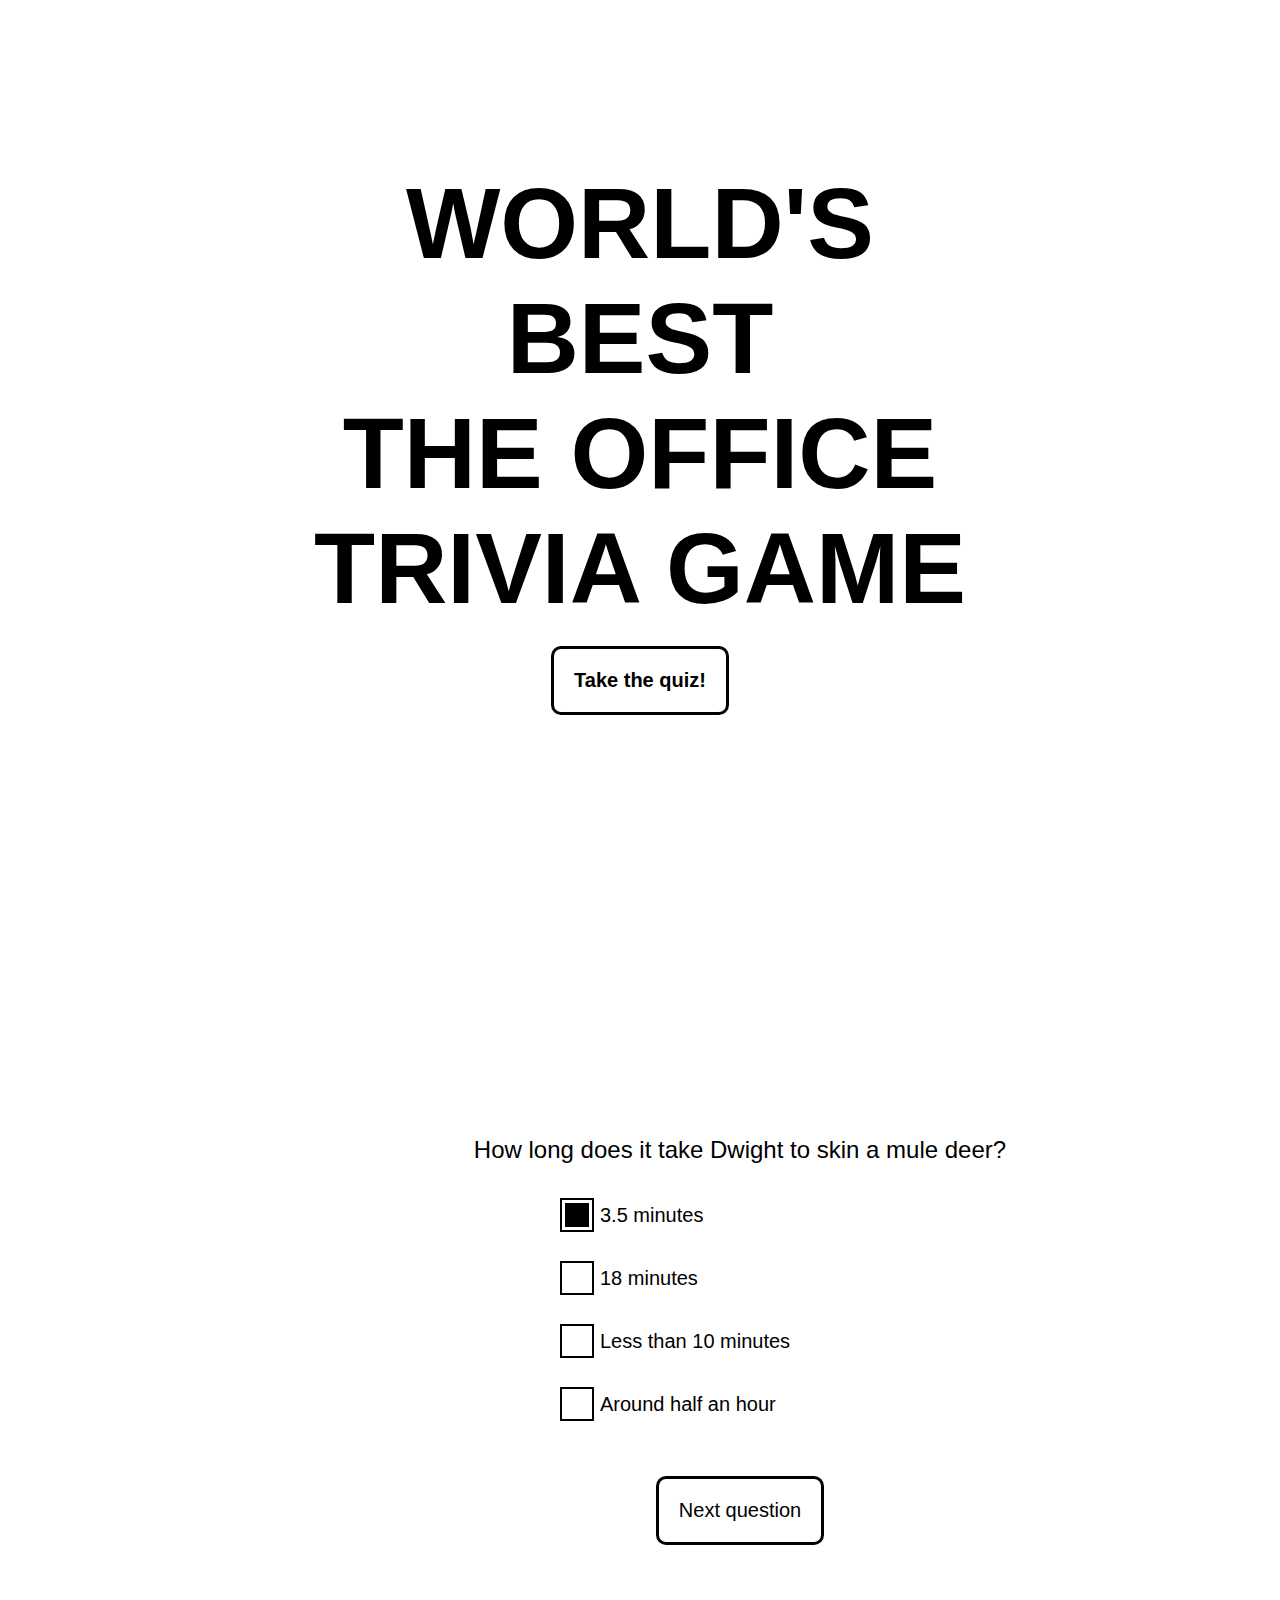
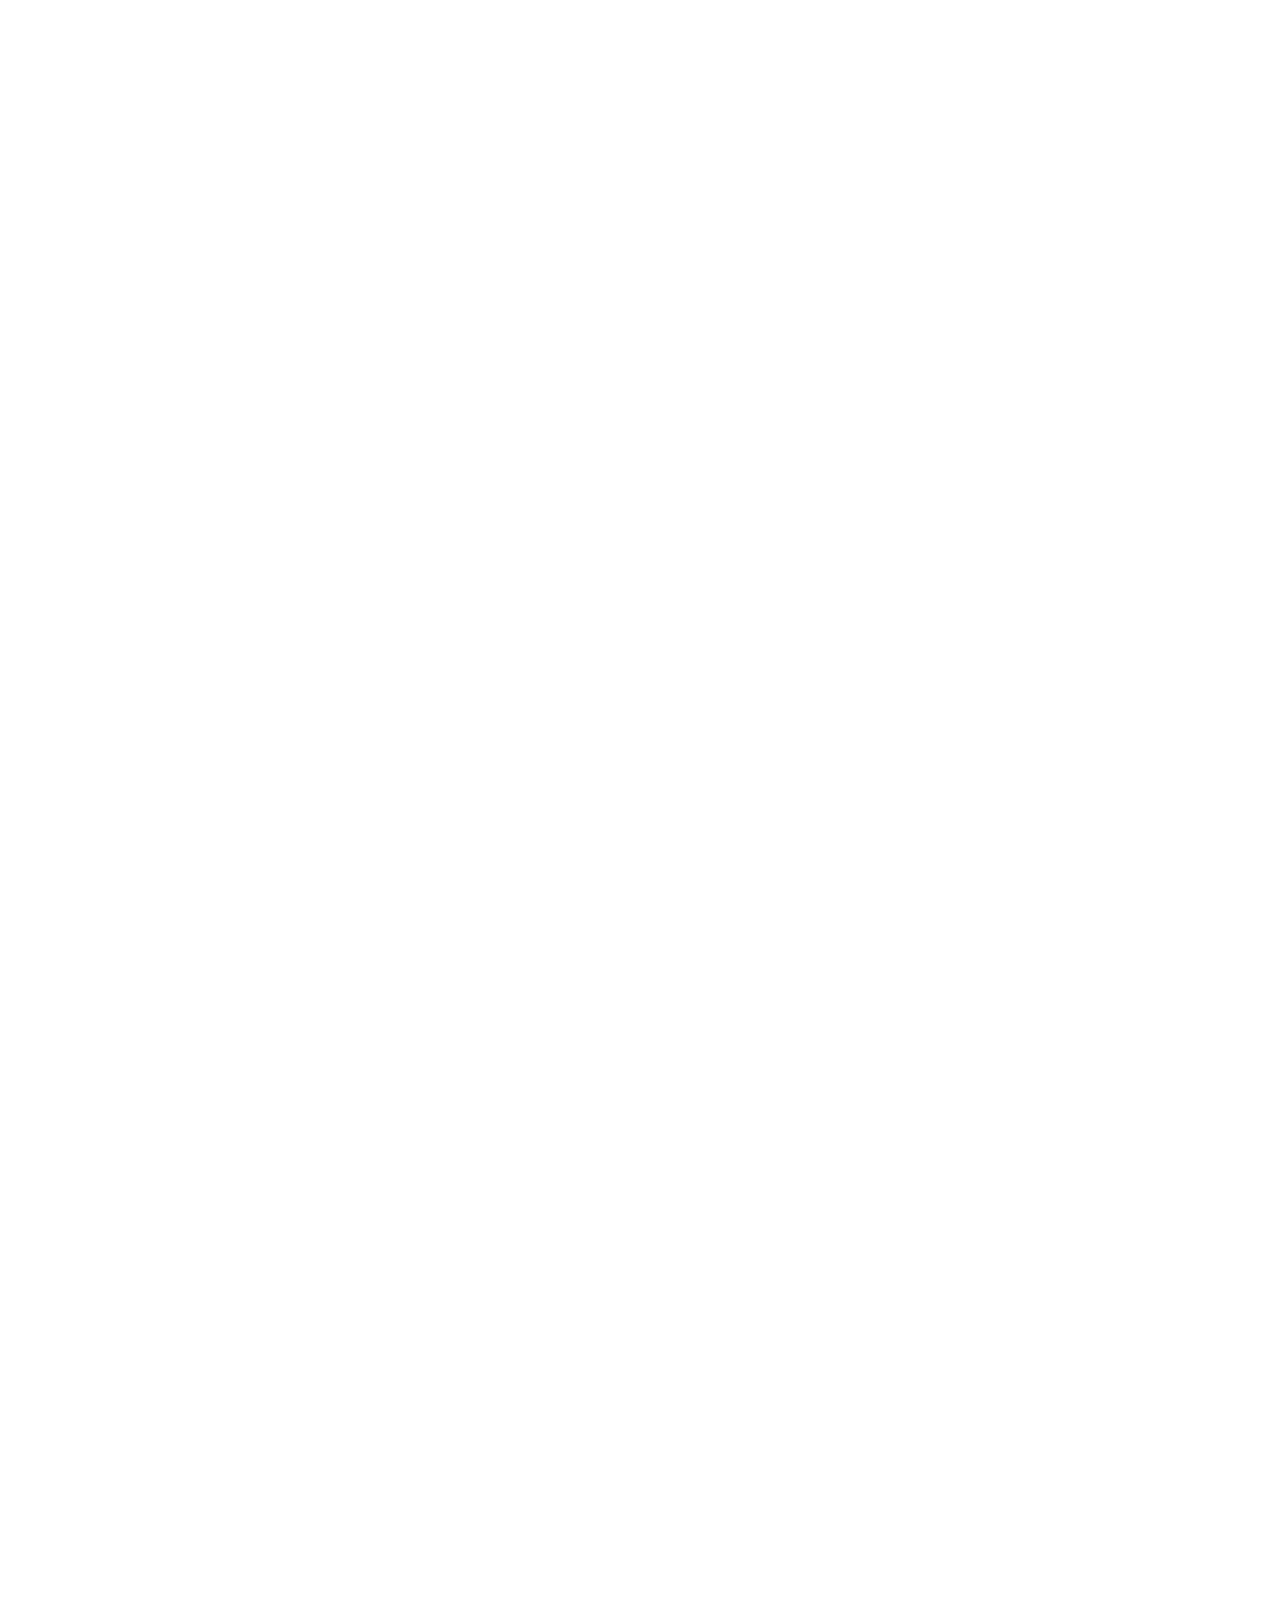
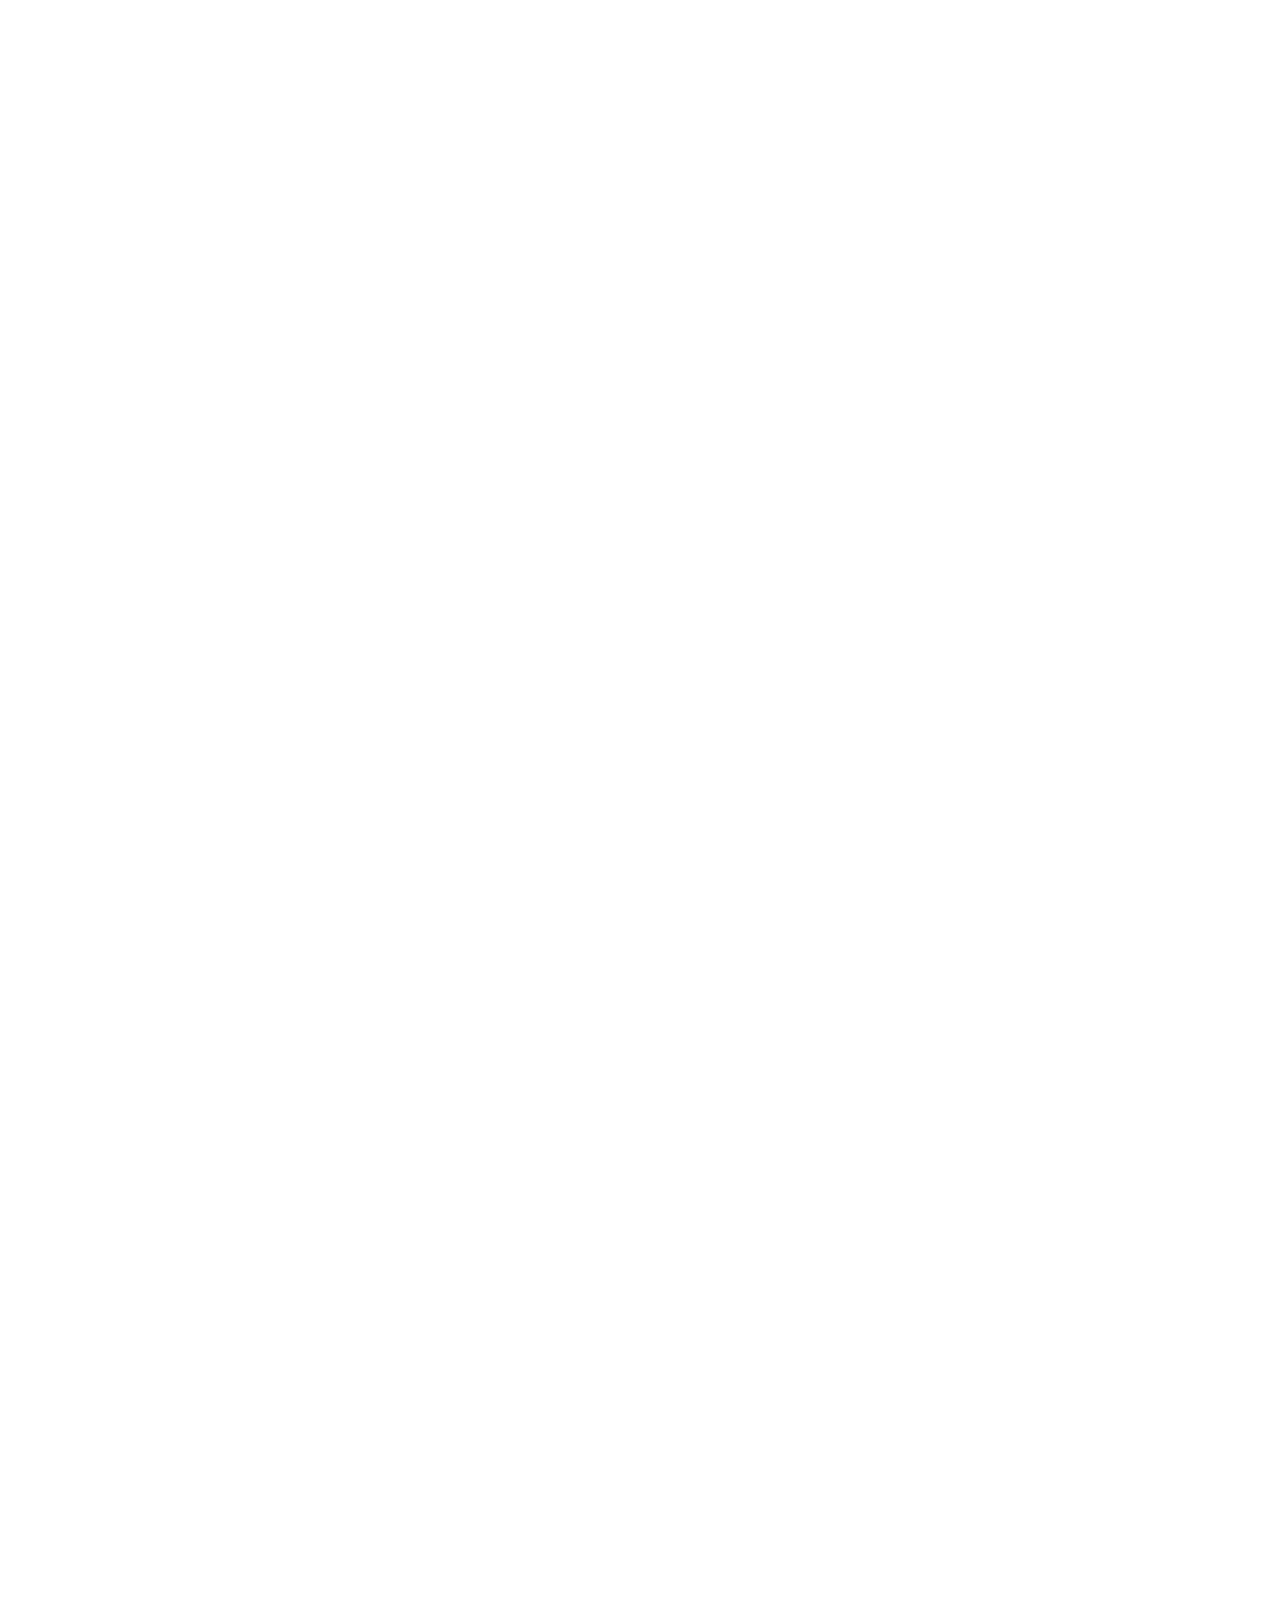
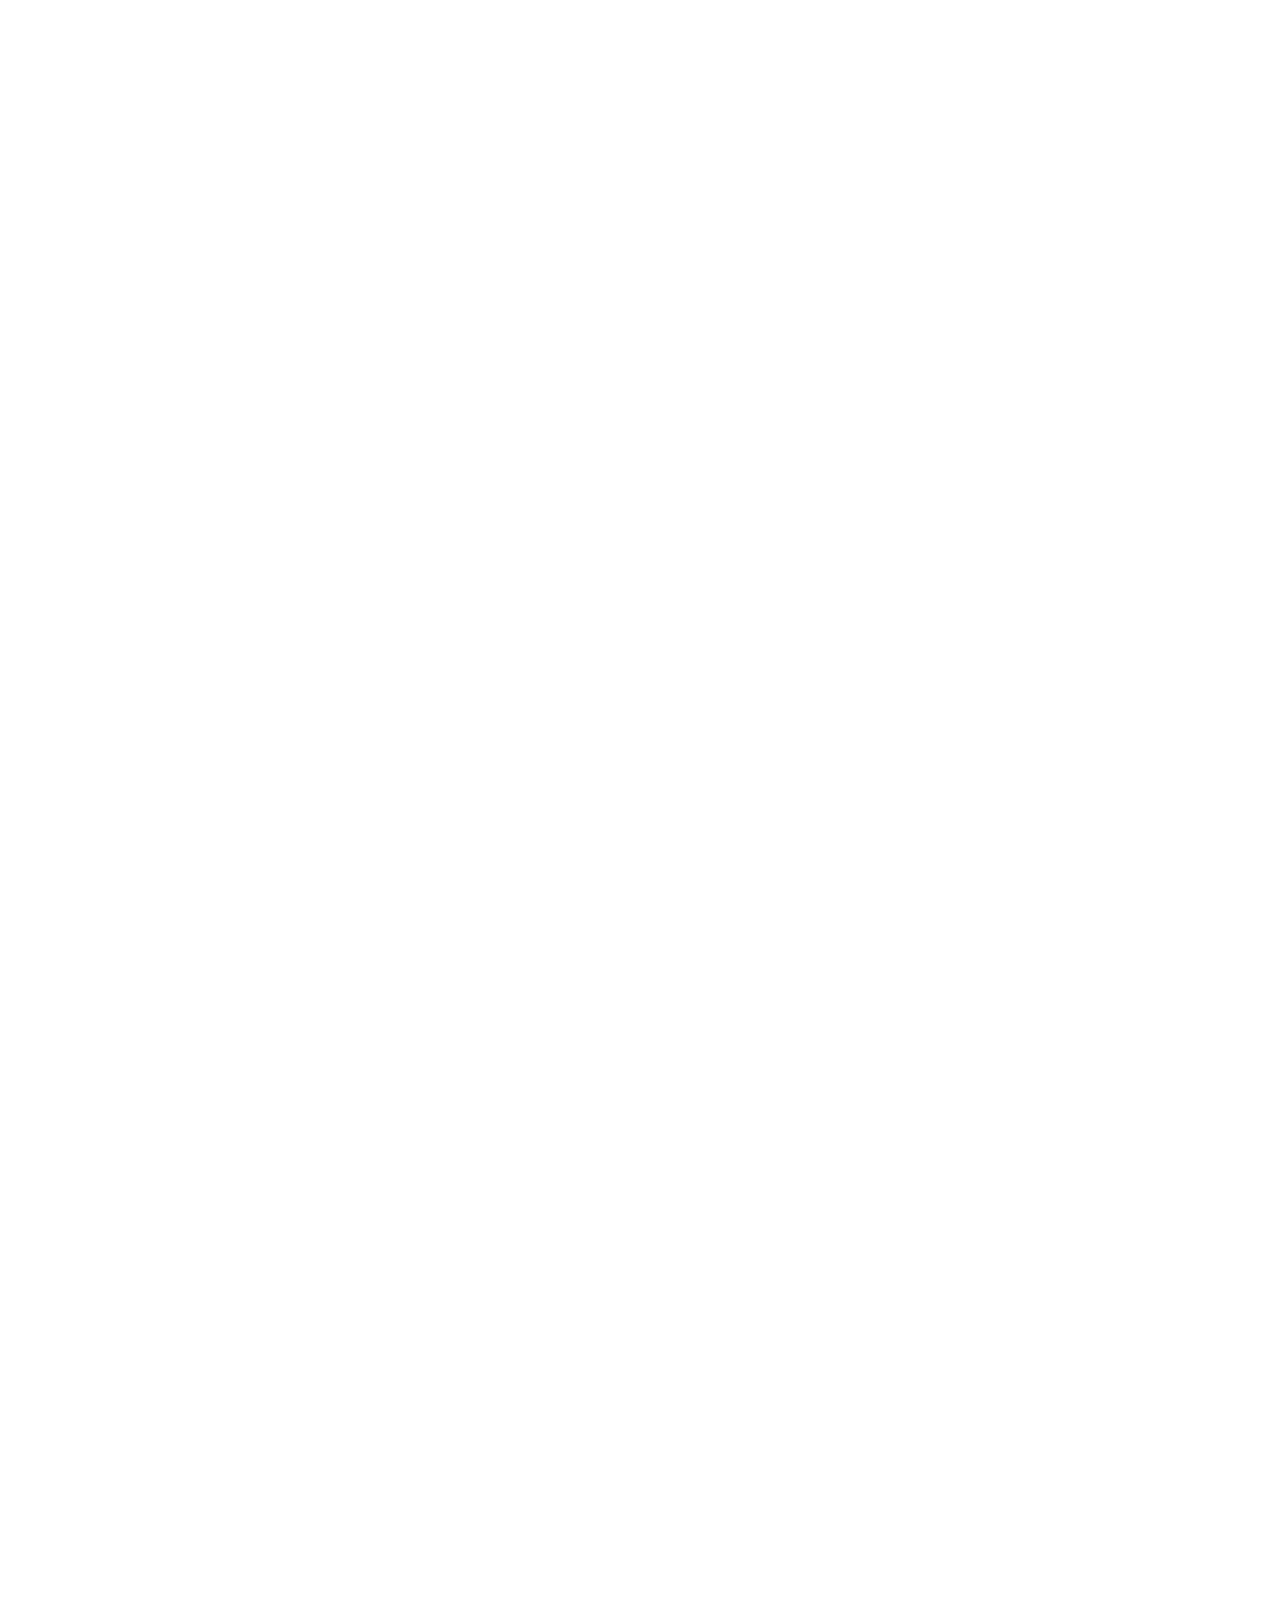
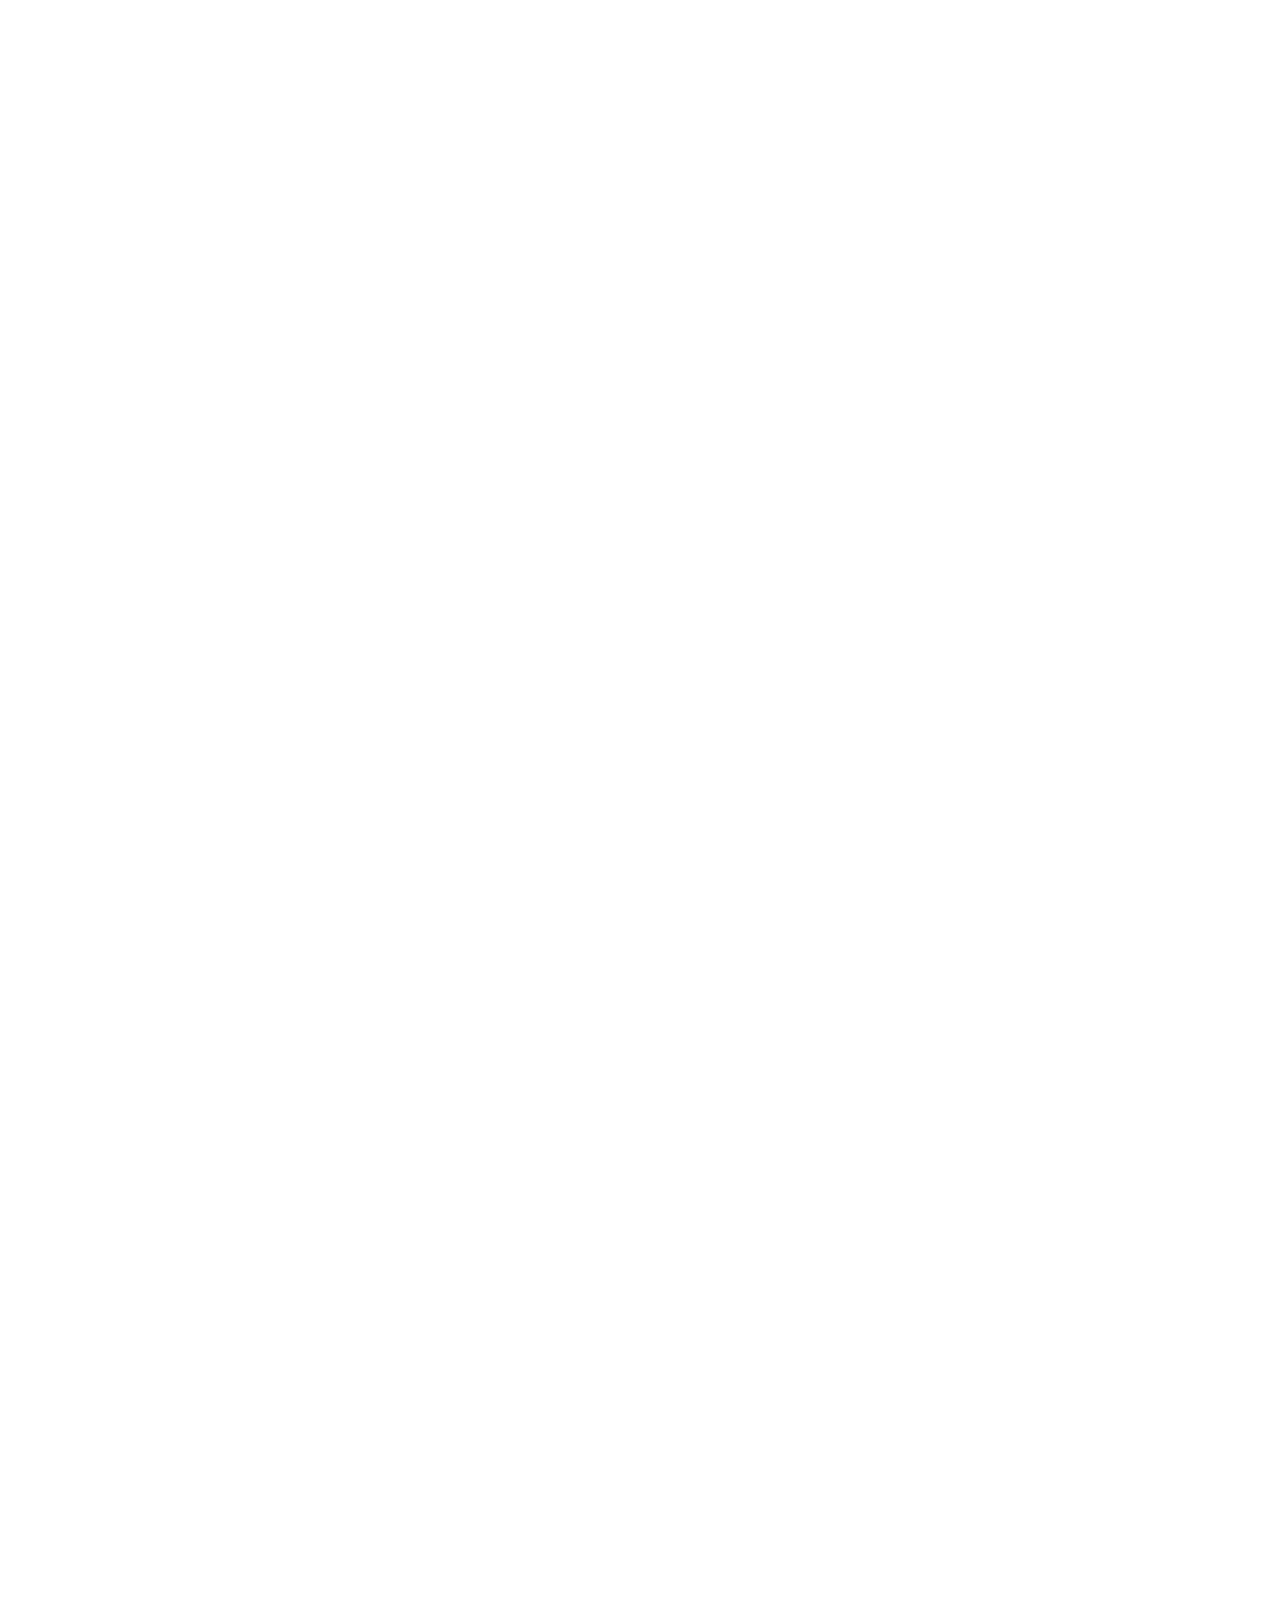
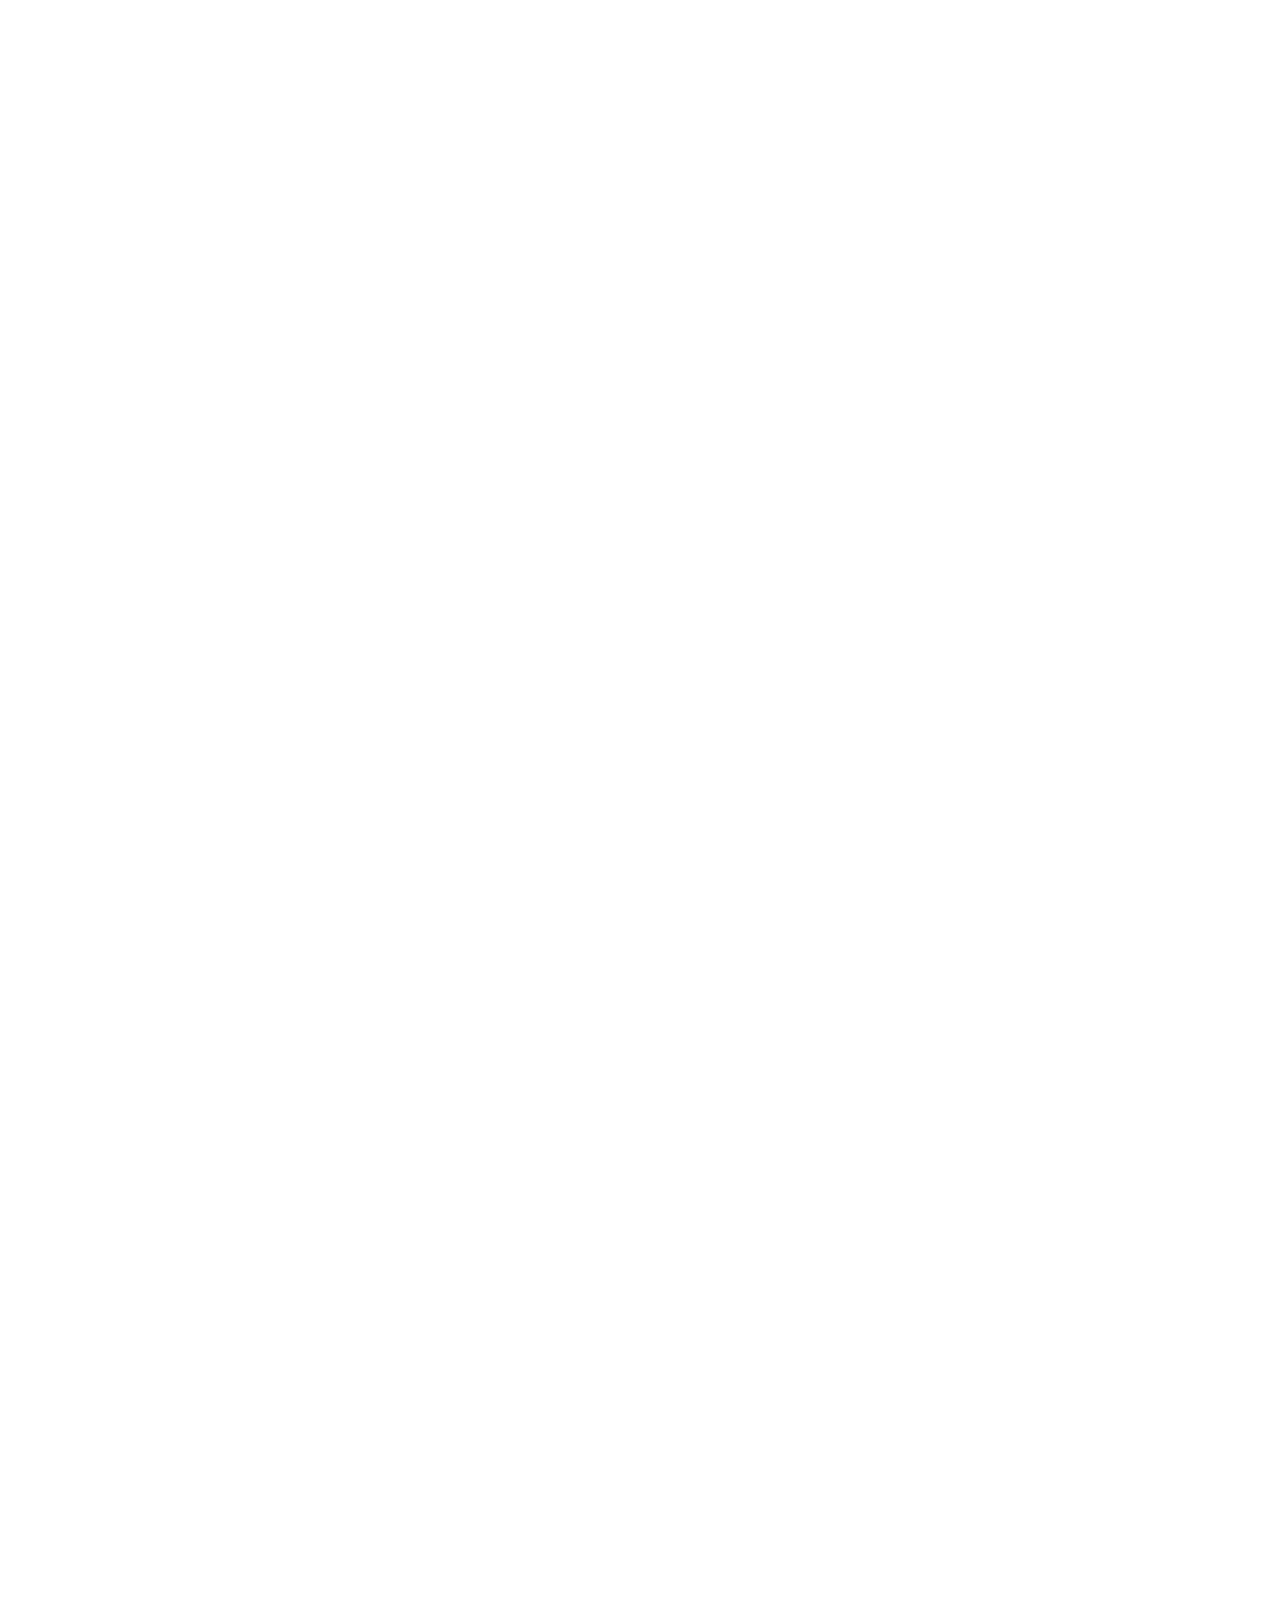
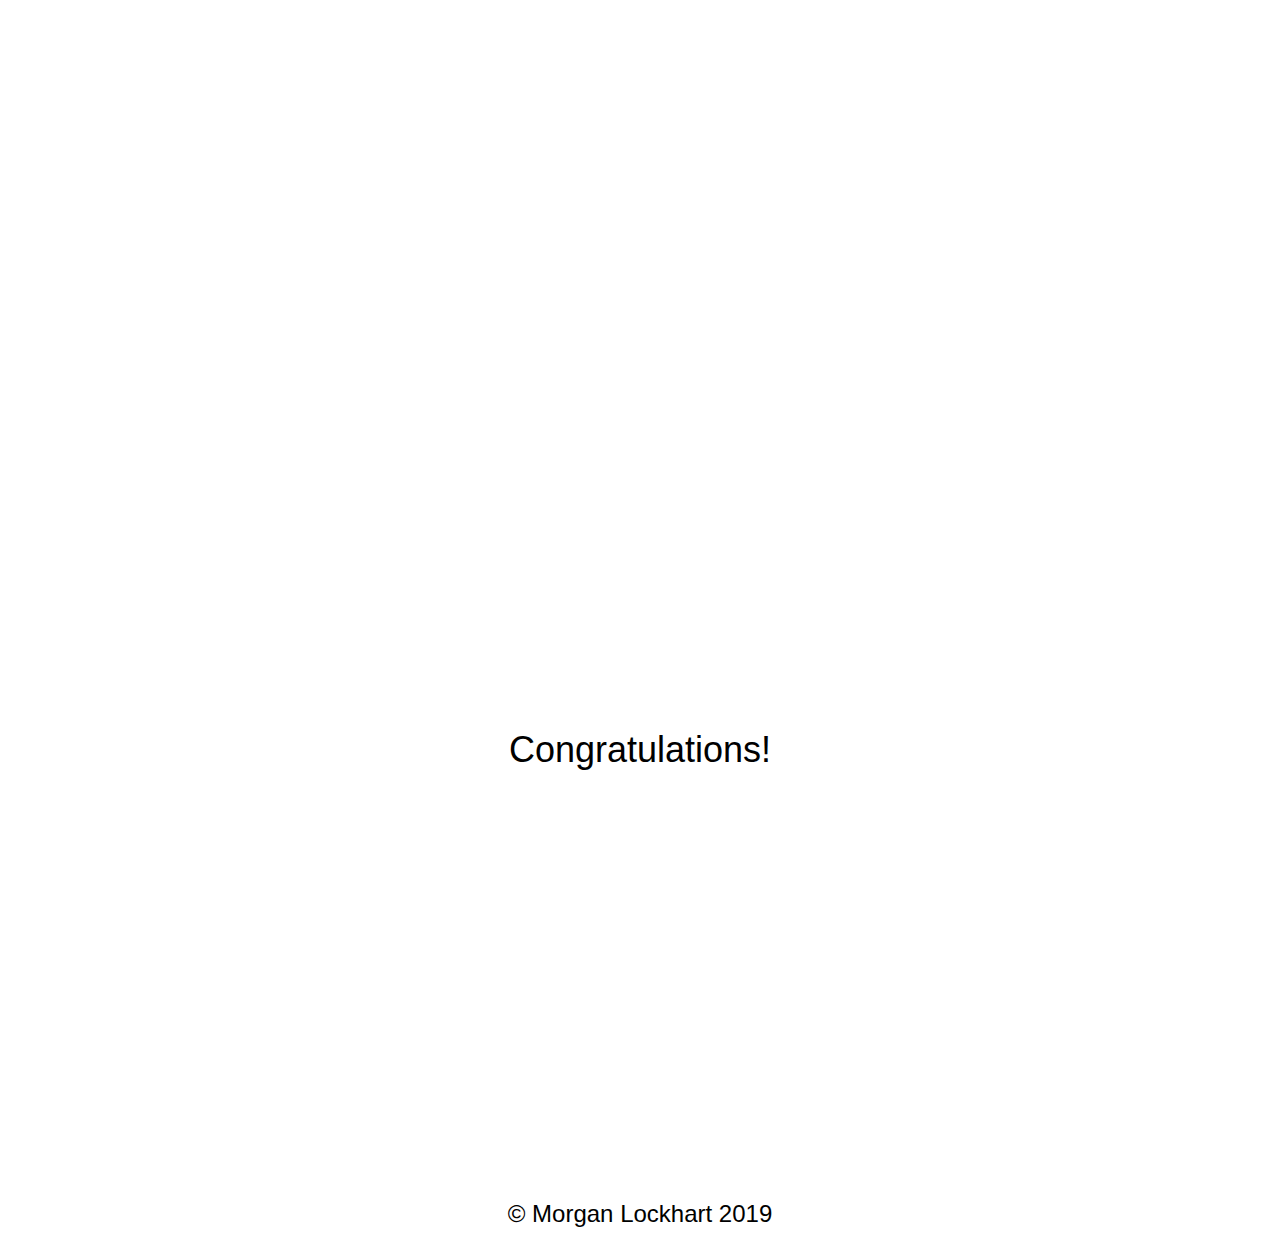
==== commit 914a0074: "improved some features for user experience and avoiding user errors" ====
--- a/index.html
+++ b/index.html
@@ -15,6 +15,9 @@
 </head>
 
 <body>
+
+    <!-- I didn't include a skip link because there is no nav to this game to skip past and I wouldn't want them to skip past the header that gives the context for the quiz -->
+
     <header>
         <div class="wrapper">
             <h1>World's</h1>
@@ -28,7 +31,8 @@
     <main>
         <div class="wrapper">
 
-            <form action="" method="POST" name="question1" id="question1" class="question">
+            <form action="" method="POST" name="question1" id="question1" class="question visible">
+                
                 <div data-aos="zoom-in-up">
                     <img class="character" src="assets/dwight.jpeg" alt="Dwight Schrute">
                 </div>
@@ -36,7 +40,7 @@
                 <p>How long does it take Dwight to skin a mule deer?</p>
 
                 <div class="options">
-                    <input type="radio" id="response1-1" name="question1" value="0">
+                    <input type="radio" id="response1-1" name="question1" value="0" checked="true">
                     <label for="response1-1">3.5 minutes</label>
 
                     <input type="radio" id="response1-2" name="question1" value="0">
@@ -65,7 +69,7 @@
                 <p>What are the consequences when a Schrute boy does not learn his rules?</p>
 
                 <div class="options">
-                    <input type="radio" id="response2-1" name="question2" value="0">
+                    <input type="radio" id="response2-1" name="question2" value="0" checked="true">
                     <label for="response2-1">He does Michael's laundry for a month</label>
 
                     <input type="radio" id="response2-2" name="question2" value="1">
@@ -94,7 +98,7 @@
                 <p>What is Pam's middle name?</p>
 
                 <div class="options">
-                    <input type="radio" id="response3-1" name="question3" value="0">
+                    <input type="radio" id="response3-1" name="question3" value="0" checked="true">
                     <label for="response3-1">Jenny</label>
 
                     <input type="radio" id="response3-2" name="question3" value="0">
@@ -123,7 +127,7 @@
                 <p>Kevin describes himself as a "textbook _____"</p>
 
                 <div class="options">
-                    <input type="radio" id="response4-1" name="question4" value="1">
+                    <input type="radio" id="response4-1" name="question4" value="1" checked="true">
                     <label for="response4-1">over-thinker</label>
 
                     <input type="radio" id="response4-2" name="question4" value="0">
@@ -152,7 +156,7 @@
                 <p>What costume wins Oscar the Halloween costume contest?</p>
 
                 <div class="options">
-                    <input type="radio" id="response5-1" name="question5" value="0">
+                    <input type="radio" id="response5-1" name="question5" value="0" checked="true">
                     <label for="response5-1">Gordon Gecko</label>
 
                     <input type="radio" id="response5-2" name="question5" value="1">
@@ -181,7 +185,7 @@
                 <p>Meredith is adament that she is not an alcholic. What does she admit to being addicted to?</p>
 
                 <div class="options">
-                    <input type="radio" id="response6-1" name="question6" value="0">
+                    <input type="radio" id="response6-1" name="question6" value="0" checked="true">
                     <label for="response6-1">Cigarettes</label>
 
                     <input type="radio" id="response6-2" name="question6" value="0">
@@ -210,7 +214,7 @@
                 <p>Which place makes the best kind of Pizza?</p>
 
                 <div class="options">
-                    <input type="radio" id="response7-1" name="question7" value="1">
+                    <input type="radio" id="response7-1" name="question7" value="1" checked="true">
                     <label for="response7-1">Alfredo's Pizza Cafe</label>
 
                     <input type="radio" id="response7-2" name="question7" value="0">
@@ -239,7 +243,7 @@
                 <p>Sandals Jamaica boasts Jamaica's largest indoor what?</p>
 
                 <div class="options">
-                    <input type="radio" id="response8-1" name="question8" value="0">
+                    <input type="radio" id="response8-1" name="question8" value="0" checked="true">
                     <label for="response8-1">Rockclimbing wall</label>
 
                     <input type="radio" id="response8-2" name="question8" value="0">
@@ -268,7 +272,7 @@
                 <p>Prison Mike claims that in prison, they were guarded by what?</p>
 
                 <div class="options">
-                    <input type="radio" id="response9-1" name="question9" value="0">
+                    <input type="radio" id="response9-1" name="question9" value="0" checked="true">
                     <label for="response9-1">Thestrals</label>
 
                     <input type="radio" id="response9-2" name="question9" value="1">
@@ -297,7 +301,7 @@
                 <p>Who is the worst regional manager Dunder Mifflin has ever seen?</p>
 
                 <div class="options">
-                    <input type="radio" id="response10-1" name="question10" value="1">
+                    <input type="radio" id="response10-1" name="question10" value="1" checked="true">
                     <label for="response10-1">D'Angelo Vickers</label>
 
                     <input type="radio" id="response10-2" name="question10" value="1">
@@ -319,6 +323,7 @@
 
 
             <section class="results" id="results">
+                <p>Congratulations!</p>
                 <!-- <img src="assets/noun_Award_1869738.svg" alt="outine of a trophy"> -->
             </section>
 
@@ -351,9 +356,9 @@
                 // someAnswer is going to be the user's chosen option for each of the 10 questions
                 let someAnswer = $(this).find('input:checked').val();
 
-
                 // if the user made a selection, then take the value of their selection and push it to the answers array    
                 if (someAnswer) {
+                    
                     myGame.answers.push(Number(someAnswer));
 
                     // once answer is logged, scroll down to the next question using the data-place attribute to define targets
@@ -363,9 +368,10 @@
                         { scrollTop: $(target).offset().top },
                         'slow',
                         'swing',
-                        function () { }
+                        function () {}
                     );
 
+                    $(this).next('form').addClass('visible');
                     // if the user does not make a selection, give them an error that says they have to make a selection
                 } else {
                     let selectError = `Please pick one of these options!`;
@@ -405,7 +411,9 @@
                 // use that results value to display the user's result on the screen 
                 $('.results').append(`<p>You scored ${results} out of 10!</p>`)
 
-                if (results === 10) {
+                if (results >10) {
+                    $('.results').append(`<p>Sorry, something must have gone wrong. Refresh the page and take the quiz again.</p>`)
+                } else if (results === 10) {
                     $('.results').append(`<p>Mount this Trivia Genius Dundie upon your mantel with pride!</p>`)
                 } else if (results === 8 || results === 9) {
                     $('.results').append(`<p>Congrats, you're one of the smartest in the office!</p>`)
--- a/styles/style.css
+++ b/styles/style.css
@@ -203,10 +203,9 @@
   text-transform: uppercase;
   margin: 0;
   padding: 0; }
-
-@media (max-width: 600px) {
-  h1 {
-    font-size: 2.5rem; } }
+  @media (max-width: 600px) {
+    h1 {
+      font-size: 2.5rem; } }
 
 .take-quiz {
   padding: 20px;
@@ -232,11 +231,12 @@
     transform: translate(5px, 5px);
     -webkit-box-shadow: none;
     box-shadow: none; }
+  .take-quiz:focus {
+    border: 3px dotted #e1851e; }
 
 form {
   min-height: 100vh;
   border: none;
-  padding: 35px 0;
   text-align: center;
   display: -webkit-box;
   display: -ms-flexbox;
@@ -248,18 +248,34 @@
   -webkit-box-pack: center;
   -ms-flex-pack: center;
   justify-content: center;
-  padding-left: 25%; }
+  padding-left: 25%;
+  position: relative;
+  opacity: 0; }
   form div:first-child {
-    width: 25%;
-    margin: 20px auto;
+    width: 35%;
     position: absolute;
-    left: 10%; }
+    left: -5%; }
   form img {
     border-radius: 50%; }
+
+.visible {
+  opacity: 1; }
+
+@media (max-width: 750px) {
+  form {
+    padding-left: 0; }
+    form div:first-child {
+      position: static;
+      margin: 20px auto; } }
+
+input:focus {
+  border: 3px dotted #e1851e; }
 
 [type="radio"] {
   opacity: 0;
   position: absolute; }
+  [type="radio"]:focus {
+    border: 2px dotted #e1851e; }
 
 label {
   display: -webkit-box;
@@ -274,21 +290,21 @@
   align-items: center;
   position: relative;
   padding: 20px 0 20px 40px; }
-
-label::before {
-  content: '';
-  position: absolute;
-  width: 30px;
-  height: 30px;
-  border: 2px solid black;
-  left: 0; }
-
-label::after {
-  content: '';
-  position: absolute;
-  width: 24px;
-  height: 24px;
-  left: 5px; }
+  label::before {
+    content: '';
+    position: absolute;
+    width: 30px;
+    height: 30px;
+    border: 2px solid black;
+    left: 0; }
+  label::after {
+    content: '';
+    position: absolute;
+    width: 24px;
+    height: 24px;
+    left: 5px; }
+  label:focus {
+    border: 3px dotted #e1851e; }
 
 [type="radio"]:checked + label::after {
   background-color: black; }
@@ -296,13 +312,13 @@
 .options {
   padding: 20px 20%;
   text-align: left; }
-
-@media (max-width: 550px) {
-  .options {
-    padding: 20px 10%; } }
+  @media (max-width: 550px) {
+    .options {
+      padding: 20px 10%; } }
 
 [type="submit"] {
   padding: 20px;
+  margin-bottom: 20px;
   border: 3px solid black;
   border-radius: 10px;
   background-color: white;
@@ -325,13 +341,31 @@
     transform: translate(5px, 5px);
     -webkit-box-shadow: none;
     box-shadow: none; }
+  [type="submit"]:focus {
+    border: 3px dotted #e1851e; }
 
 .error {
   padding-bottom: 20px;
   color: #e1851e; }
 
 section {
-  min-height: 75vh; }
+  min-height: 100vh;
+  text-align: center;
+  display: -webkit-box;
+  display: -ms-flexbox;
+  display: flex;
+  -webkit-box-orient: vertical;
+  -webkit-box-direction: normal;
+  -ms-flex-direction: column;
+  flex-direction: column;
+  -webkit-box-pack: center;
+  -ms-flex-pack: center;
+  justify-content: center;
+  -webkit-box-align: center;
+  -ms-flex-align: center;
+  align-items: center; }
+  section p {
+    font-size: 1.8rem; }
 
 footer {
   text-align: center;
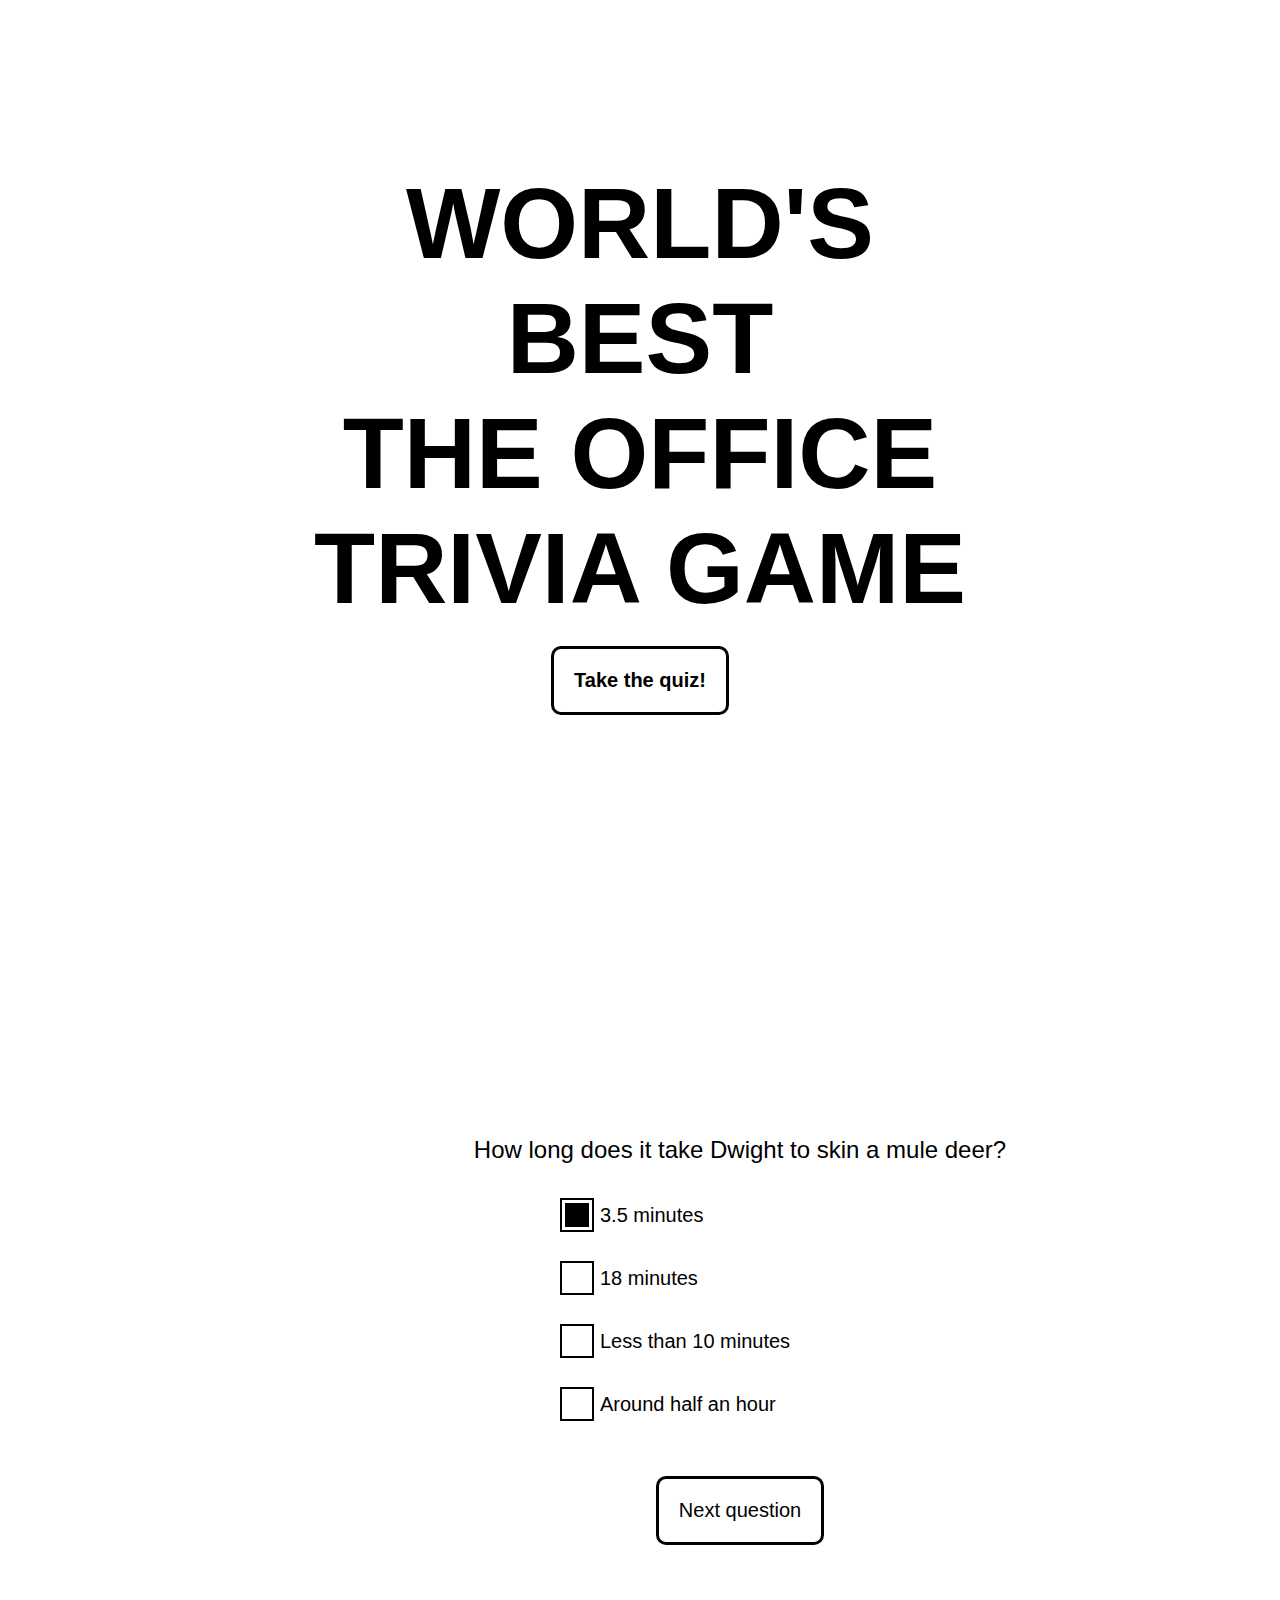
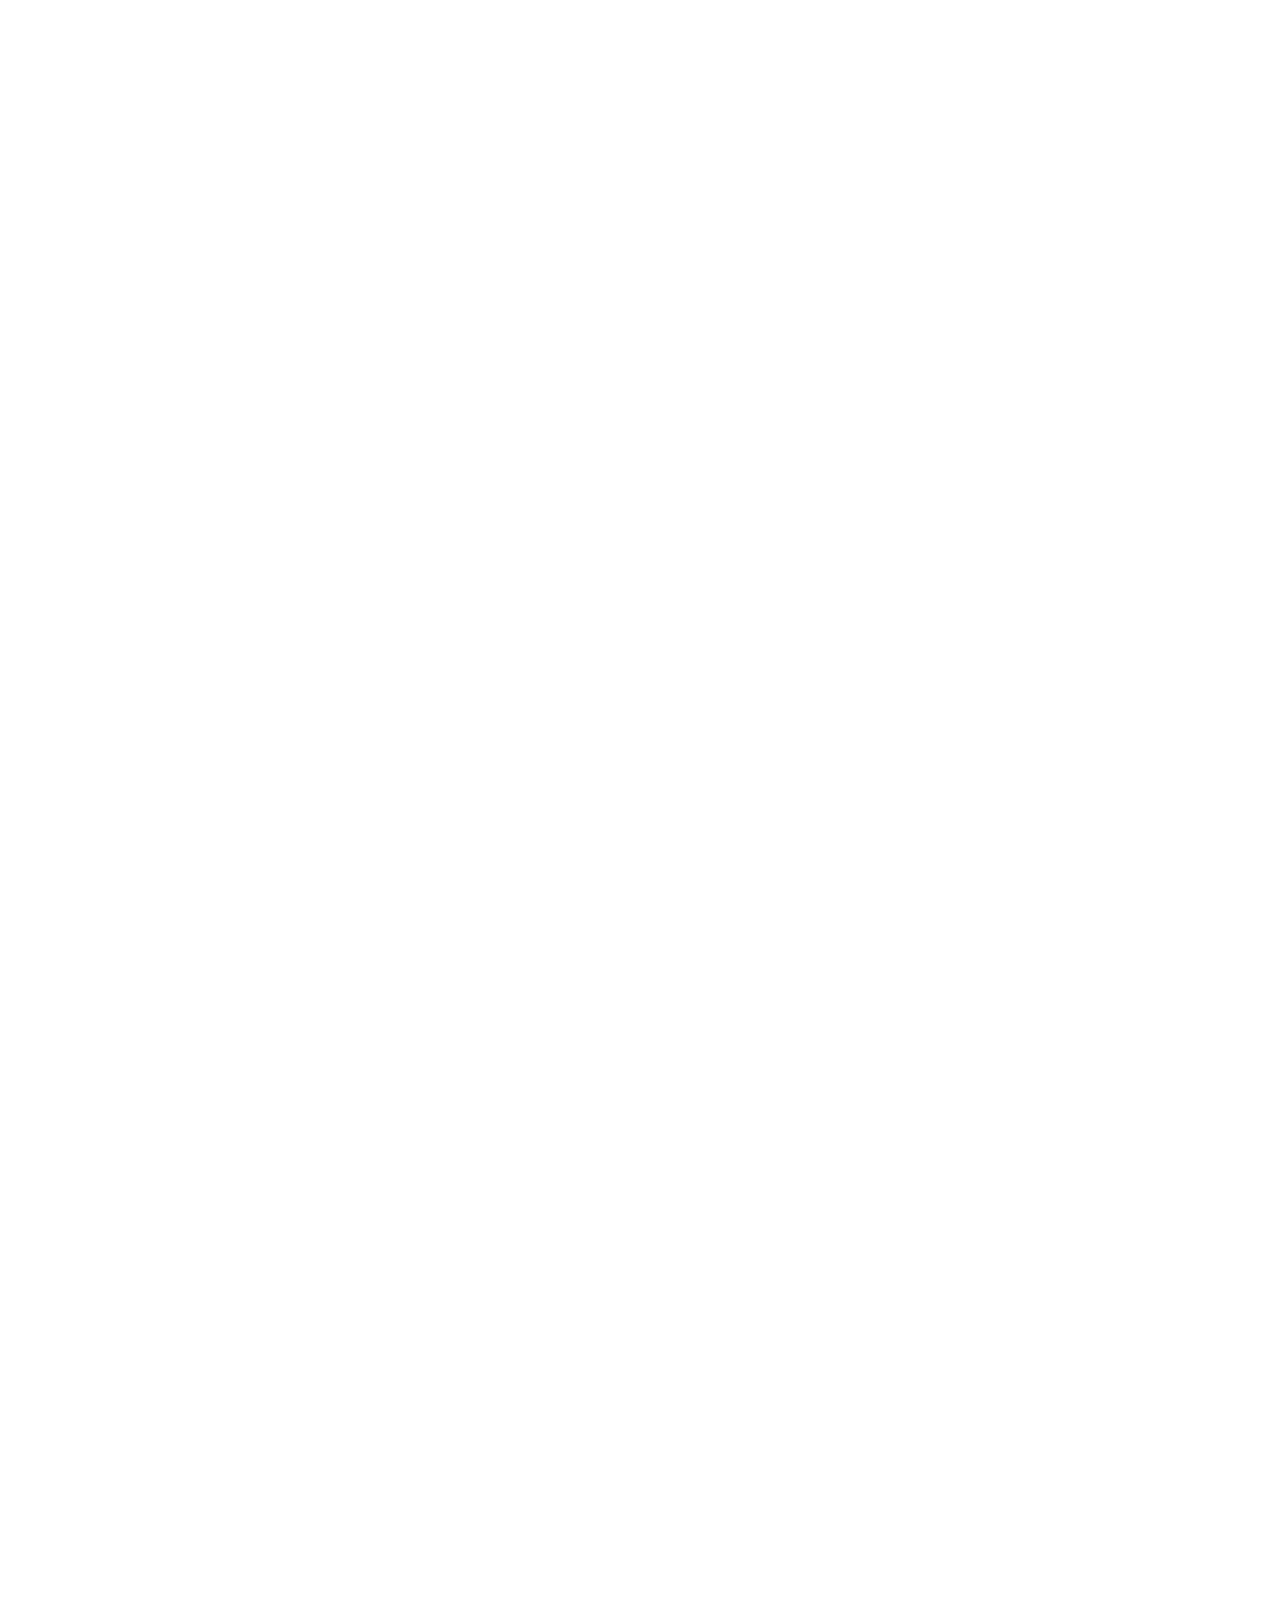
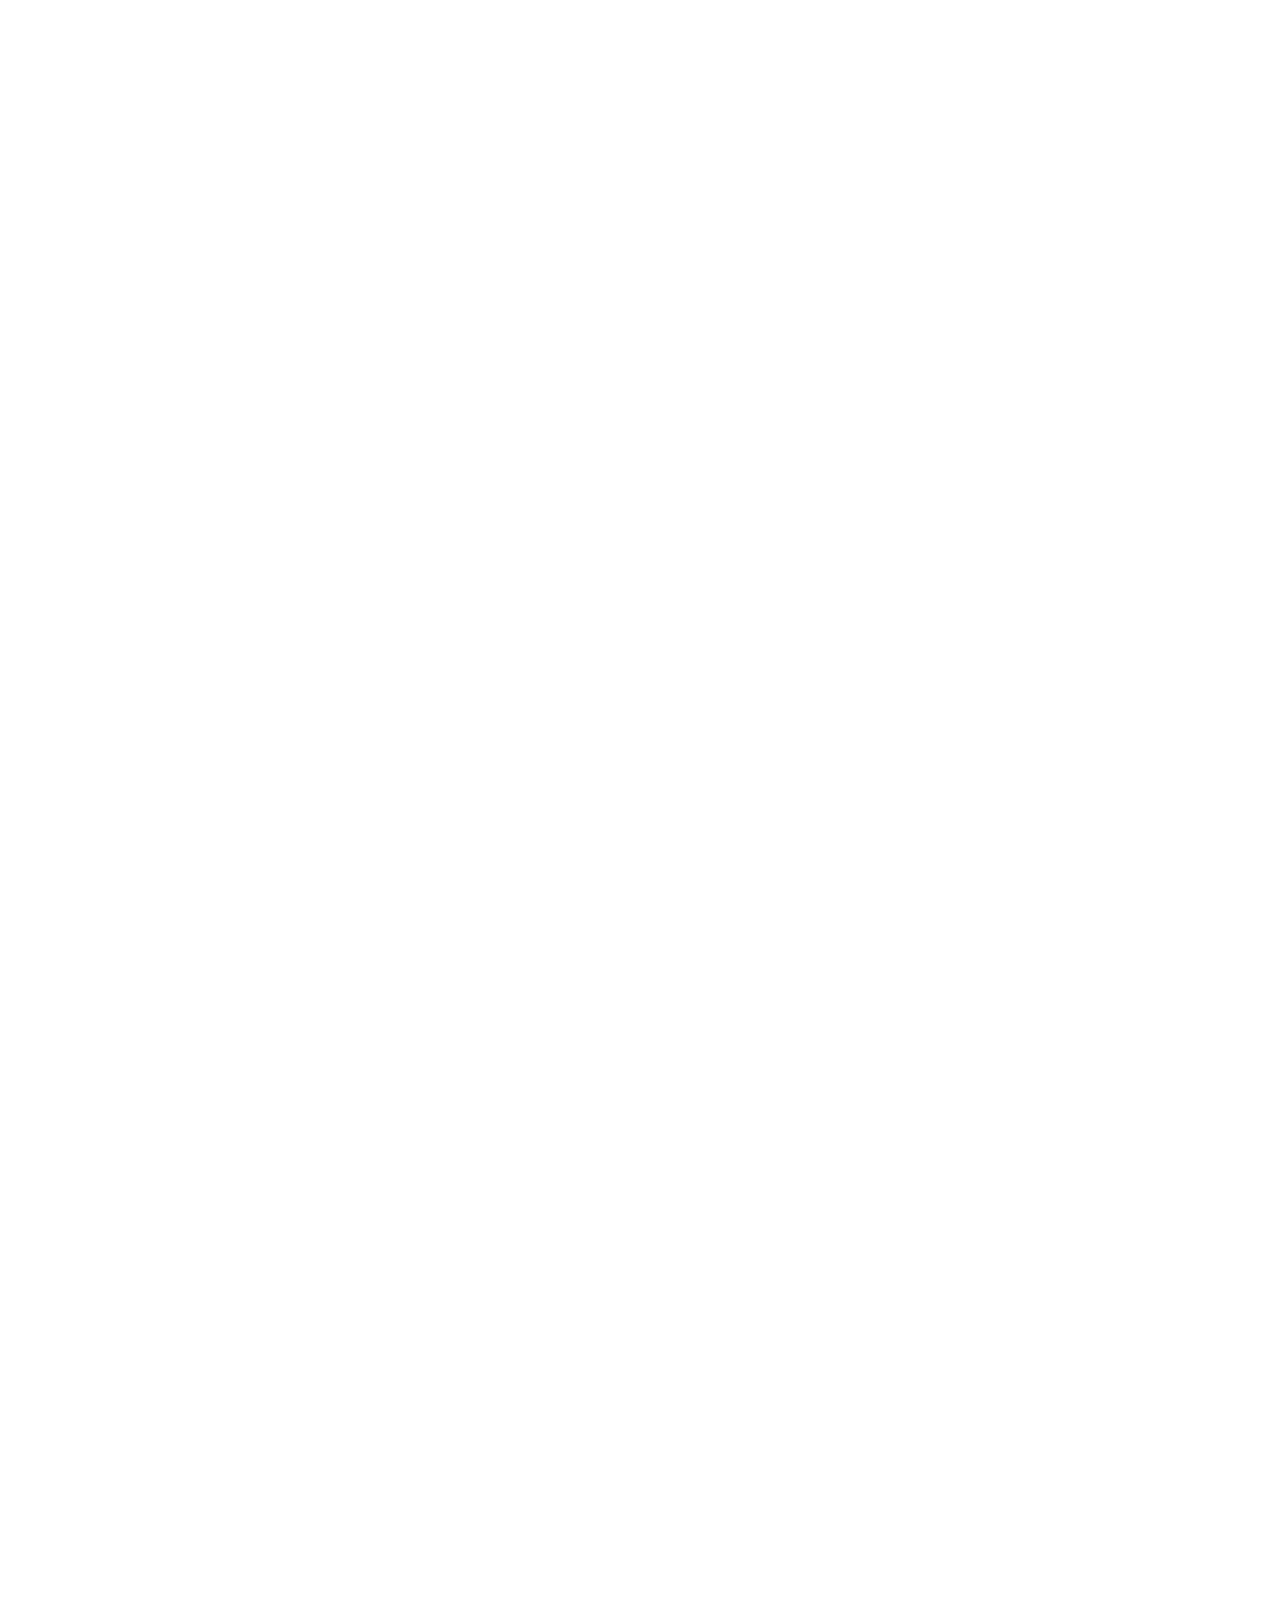
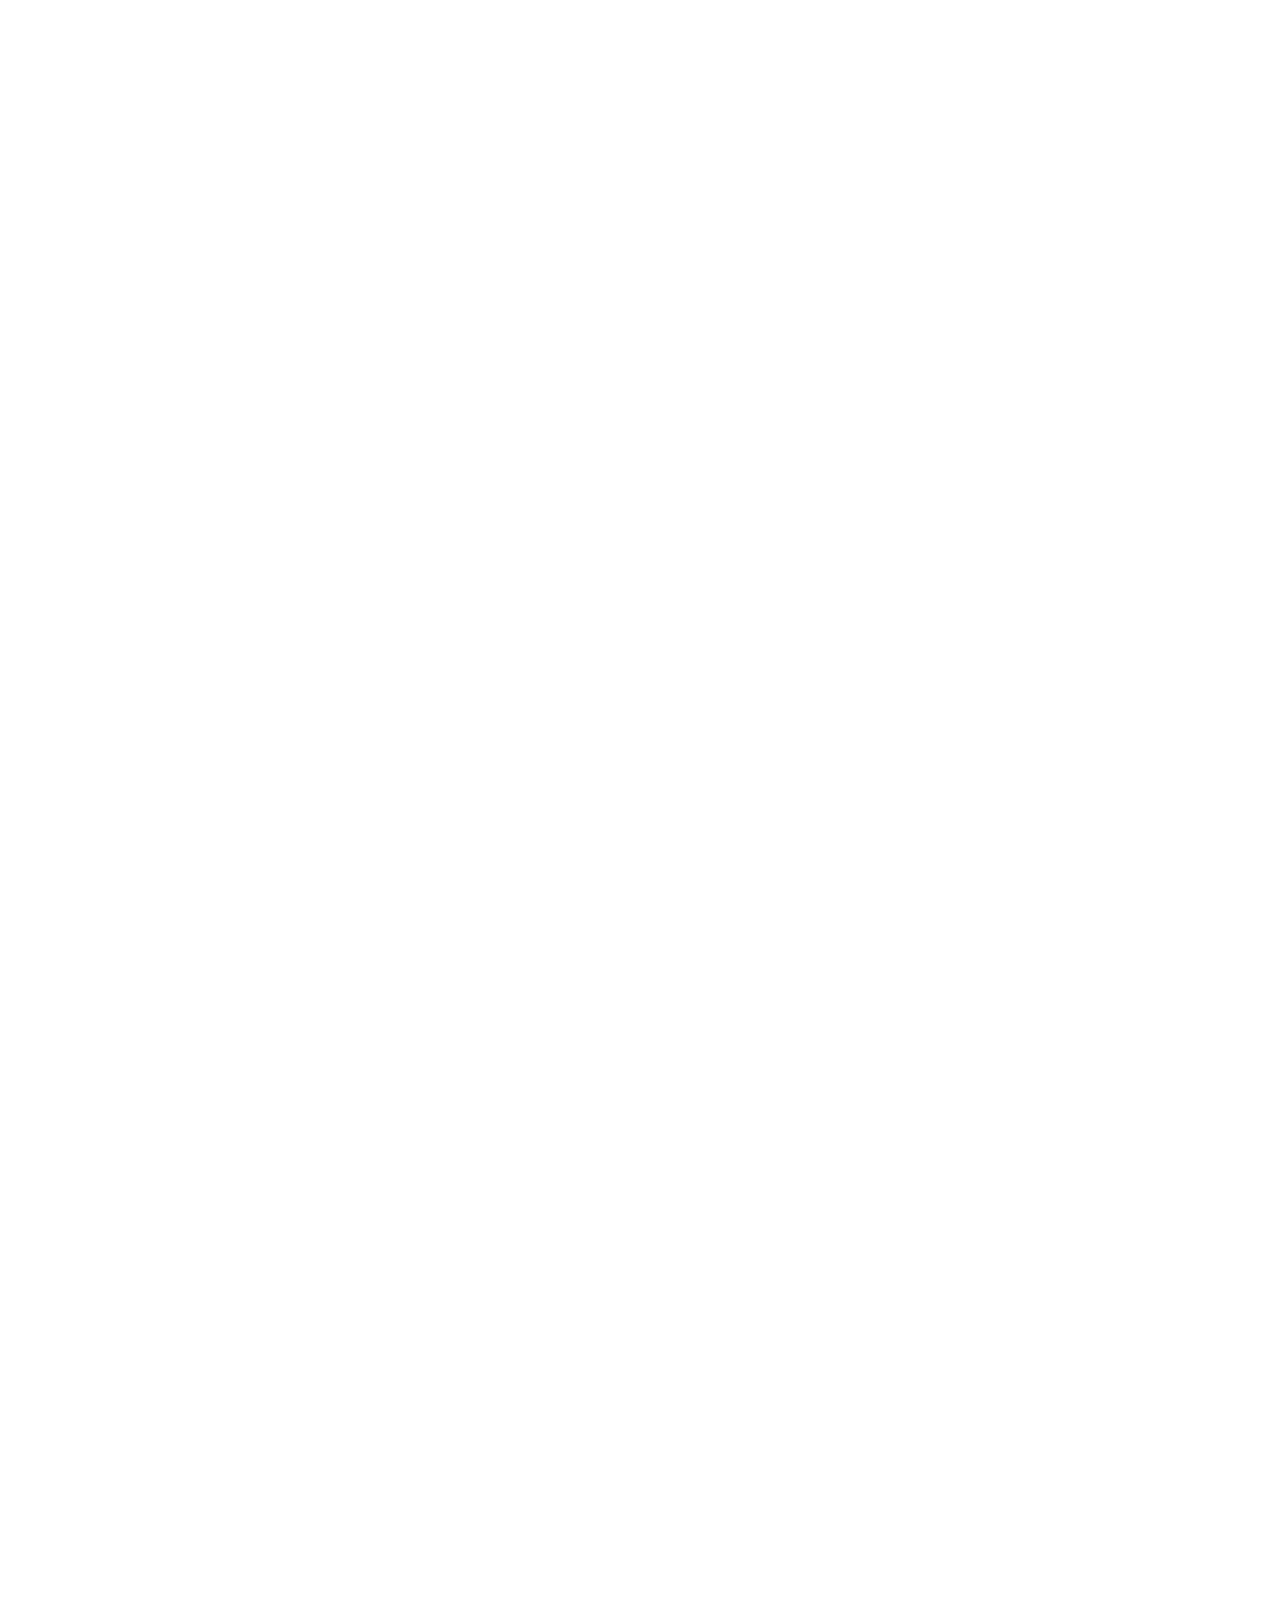
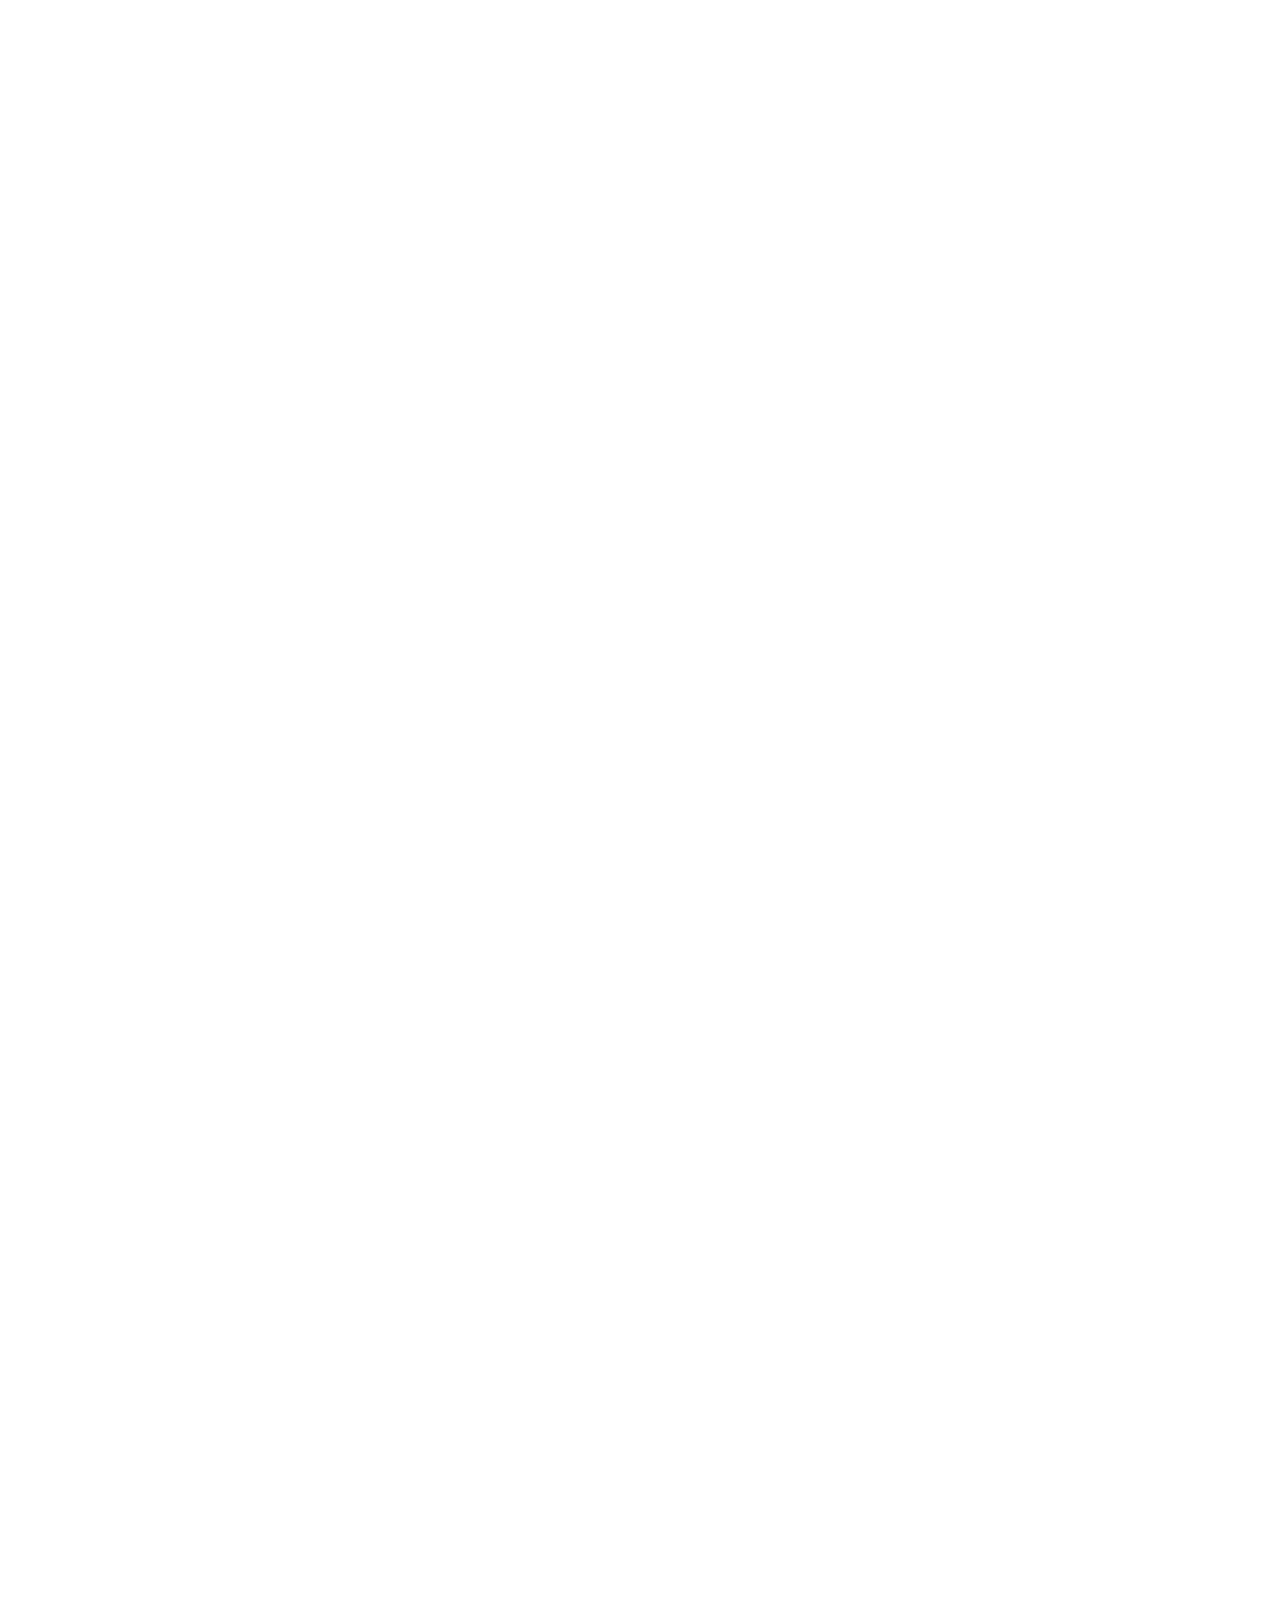
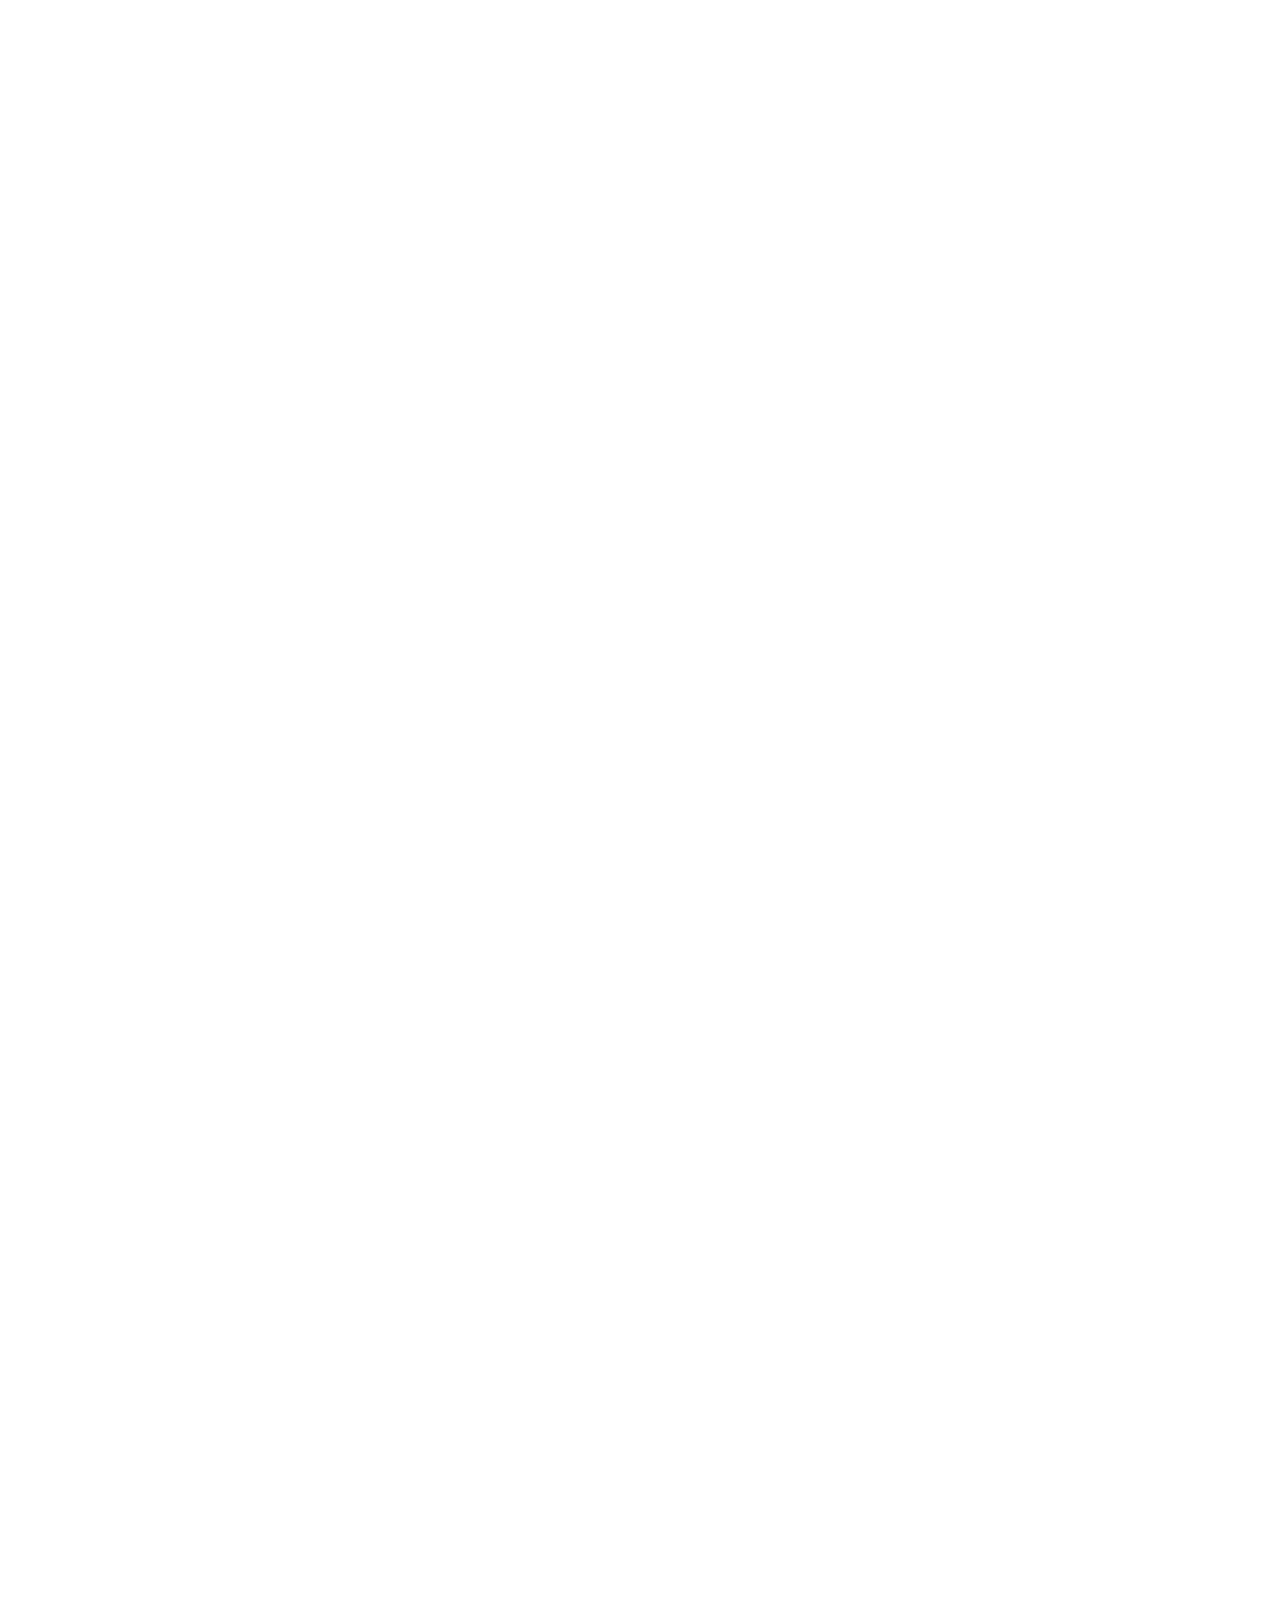
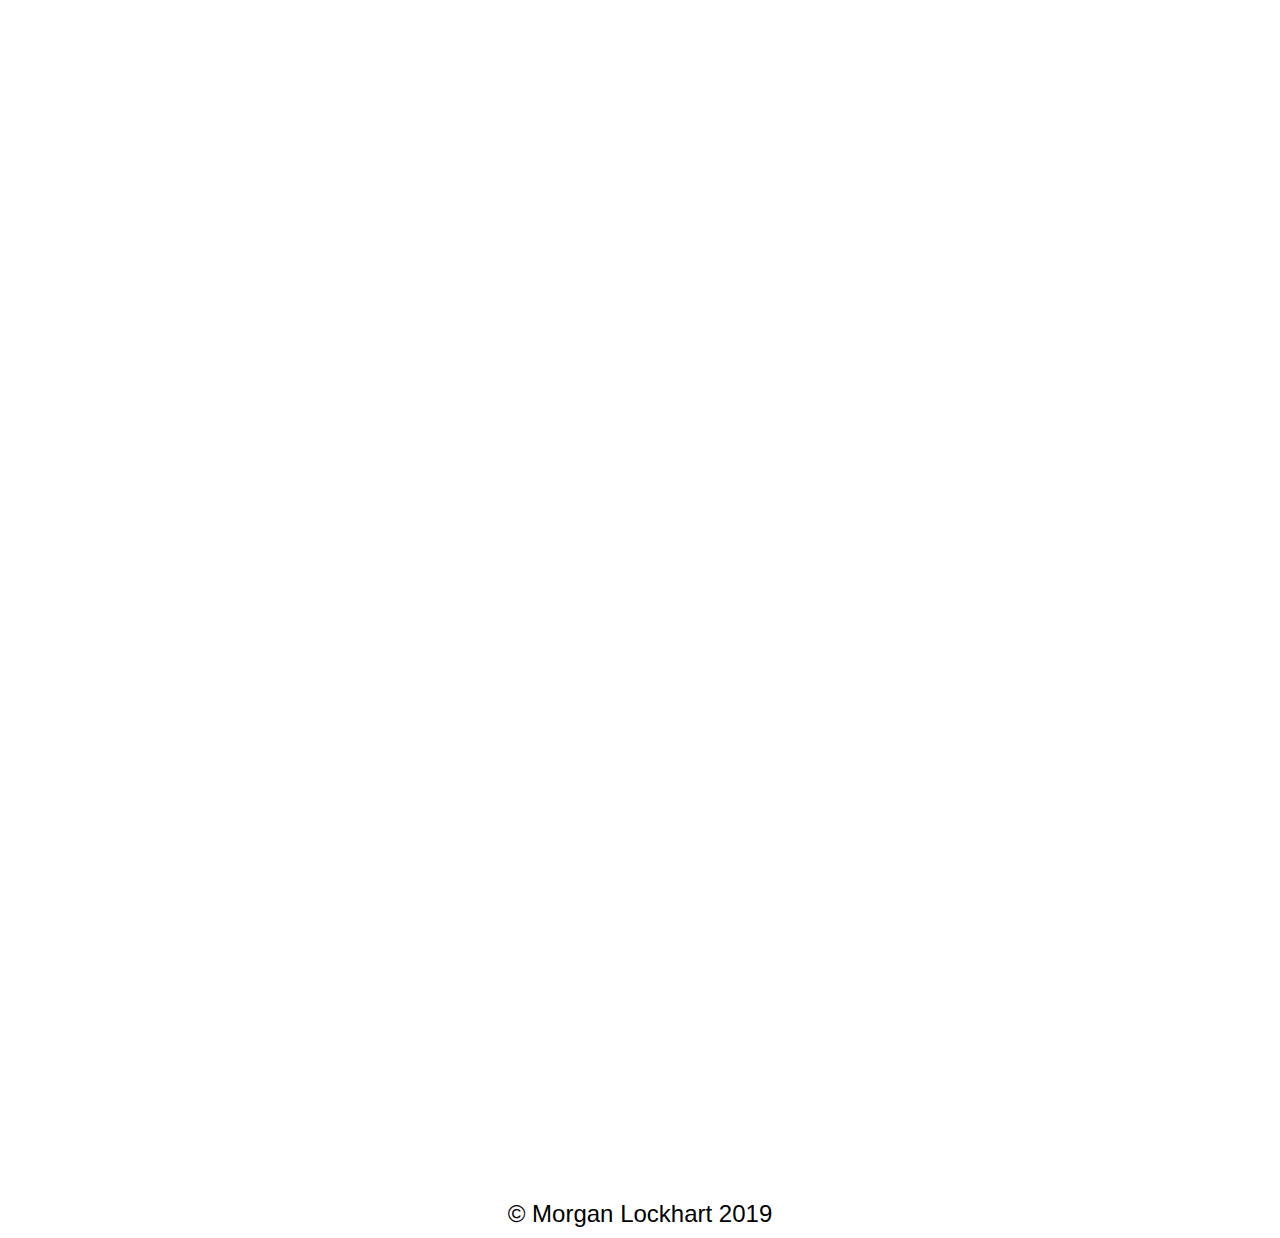
==== commit d35fa89f: "feeling pretty good about it at this point" ====
--- a/index.html
+++ b/index.html
@@ -321,10 +321,7 @@
 
             </form>
 
-
             <section class="results" id="results">
-                <p>Congratulations!</p>
-                <!-- <img src="assets/noun_Award_1869738.svg" alt="outine of a trophy"> -->
             </section>
 
         </div>
@@ -358,7 +355,7 @@
 
                 // if the user made a selection, then take the value of their selection and push it to the answers array    
                 if (someAnswer) {
-                    
+
                     myGame.answers.push(Number(someAnswer));
 
                     // once answer is logged, scroll down to the next question using the data-place attribute to define targets
@@ -409,20 +406,37 @@
                 });
 
                 // use that results value to display the user's result on the screen 
+
+                
+                    
+                        
+                            
+                                
+
                 $('.results').append(`<p>You scored ${results} out of 10!</p>`)
 
                 if (results >10) {
-                    $('.results').append(`<p>Sorry, something must have gone wrong. Refresh the page and take the quiz again.</p>`)
+                    $('.results').append(`<p>Sorry, something must have gone wrong. Refresh the page and take the quiz again.</p>`);
                 } else if (results === 10) {
-                    $('.results').append(`<p>Mount this Trivia Genius Dundie upon your mantel with pride!</p>`)
+                    $('.results').append(`
+                    <p>Mount this Trivia Genius Dundie upon your mantel with pride!</p>
+                    <img src="assets/dundie-award.webp" alt="Michael Scott presenting a Dundie Award trophy">`);
                 } else if (results === 8 || results === 9) {
-                    $('.results').append(`<p>Congrats, you're one of the smartest in the office!</p>`)
+                    $('.results').append(`
+                    <p>Congrats, you're one of the smartest in the office!</p>
+                    <img src="assets/oscar-dance.gif" alt="Oscar Martinez dancing and saying YOLO">`);
                 } else if (results === 6 || results === 7) {
-                    $('.results').append(`<p>Well done! Not bad at all!</p>`)
+                    $('.results').append(`
+                    <p>Well done! Not bad at all!</p>
+                    <img src="assets/not-bad.jpg" alt="Michael Scott saying not bad">`);
                 } else if (results === 5) {
-                    $('.results').append(`<p>Could be better. Watch the show a few more dozen times and try again.</p>`)
+                    $('.results').append(`
+                    <p>Could be better. Watch the show a few more dozen times and try again.</p>
+                    <img src="assets/harder.gif" alt="Gabe Lewis saying that Michael is making pizza-making harder than it has to be">`);
                 } else {
-                    $('.results').append(`<p>Have you even seen the show?</p>`)
+                    $('.results').append(`
+                    <p>Have you even seen the show?</p>
+                    <img src="assets/kevin-patience.jpg" alt="Kevin Malone saying he has very little patience for stupidity">`);
                 }
             });
         };
--- a/styles/style.css
+++ b/styles/style.css
@@ -145,13 +145,13 @@
   clip: rect(0 0 0);
   overflow: hidden; }
 
-@-webkit-keyframes pop-in {
+@-webkit-keyframes fade-in {
   0% {
     opacity: 0; }
   100% {
     opacity: 1; } }
 
-@keyframes pop-in {
+@keyframes fade-in {
   0% {
     opacity: 0; }
   100% {
@@ -348,7 +348,7 @@
   padding-bottom: 20px;
   color: #e1851e; }
 
-section {
+.results {
   min-height: 100vh;
   text-align: center;
   display: -webkit-box;
@@ -364,8 +364,11 @@
   -webkit-box-align: center;
   -ms-flex-align: center;
   align-items: center; }
-  section p {
-    font-size: 1.8rem; }
+  .results p {
+    font-size: 1.8rem;
+    padding: 10px 0; }
+  .results img {
+    width: 65%; }
 
 footer {
   text-align: center;
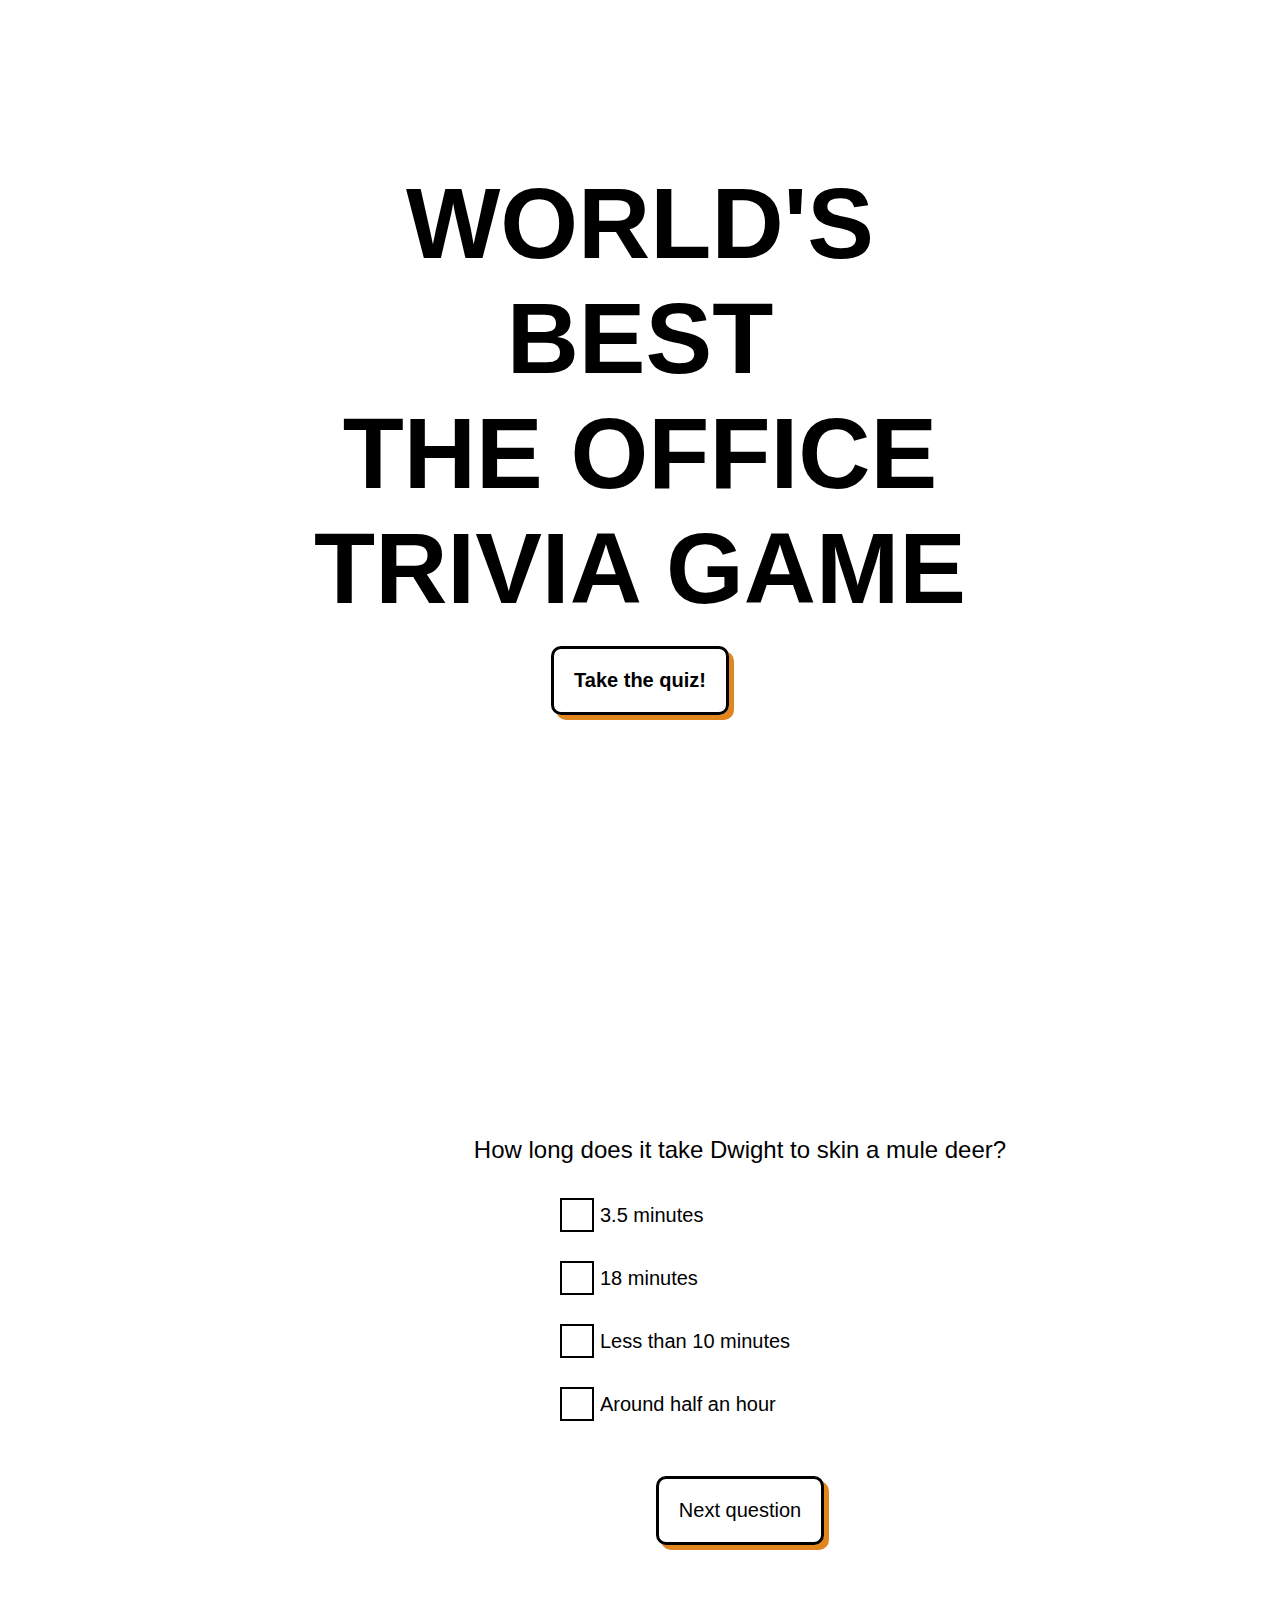
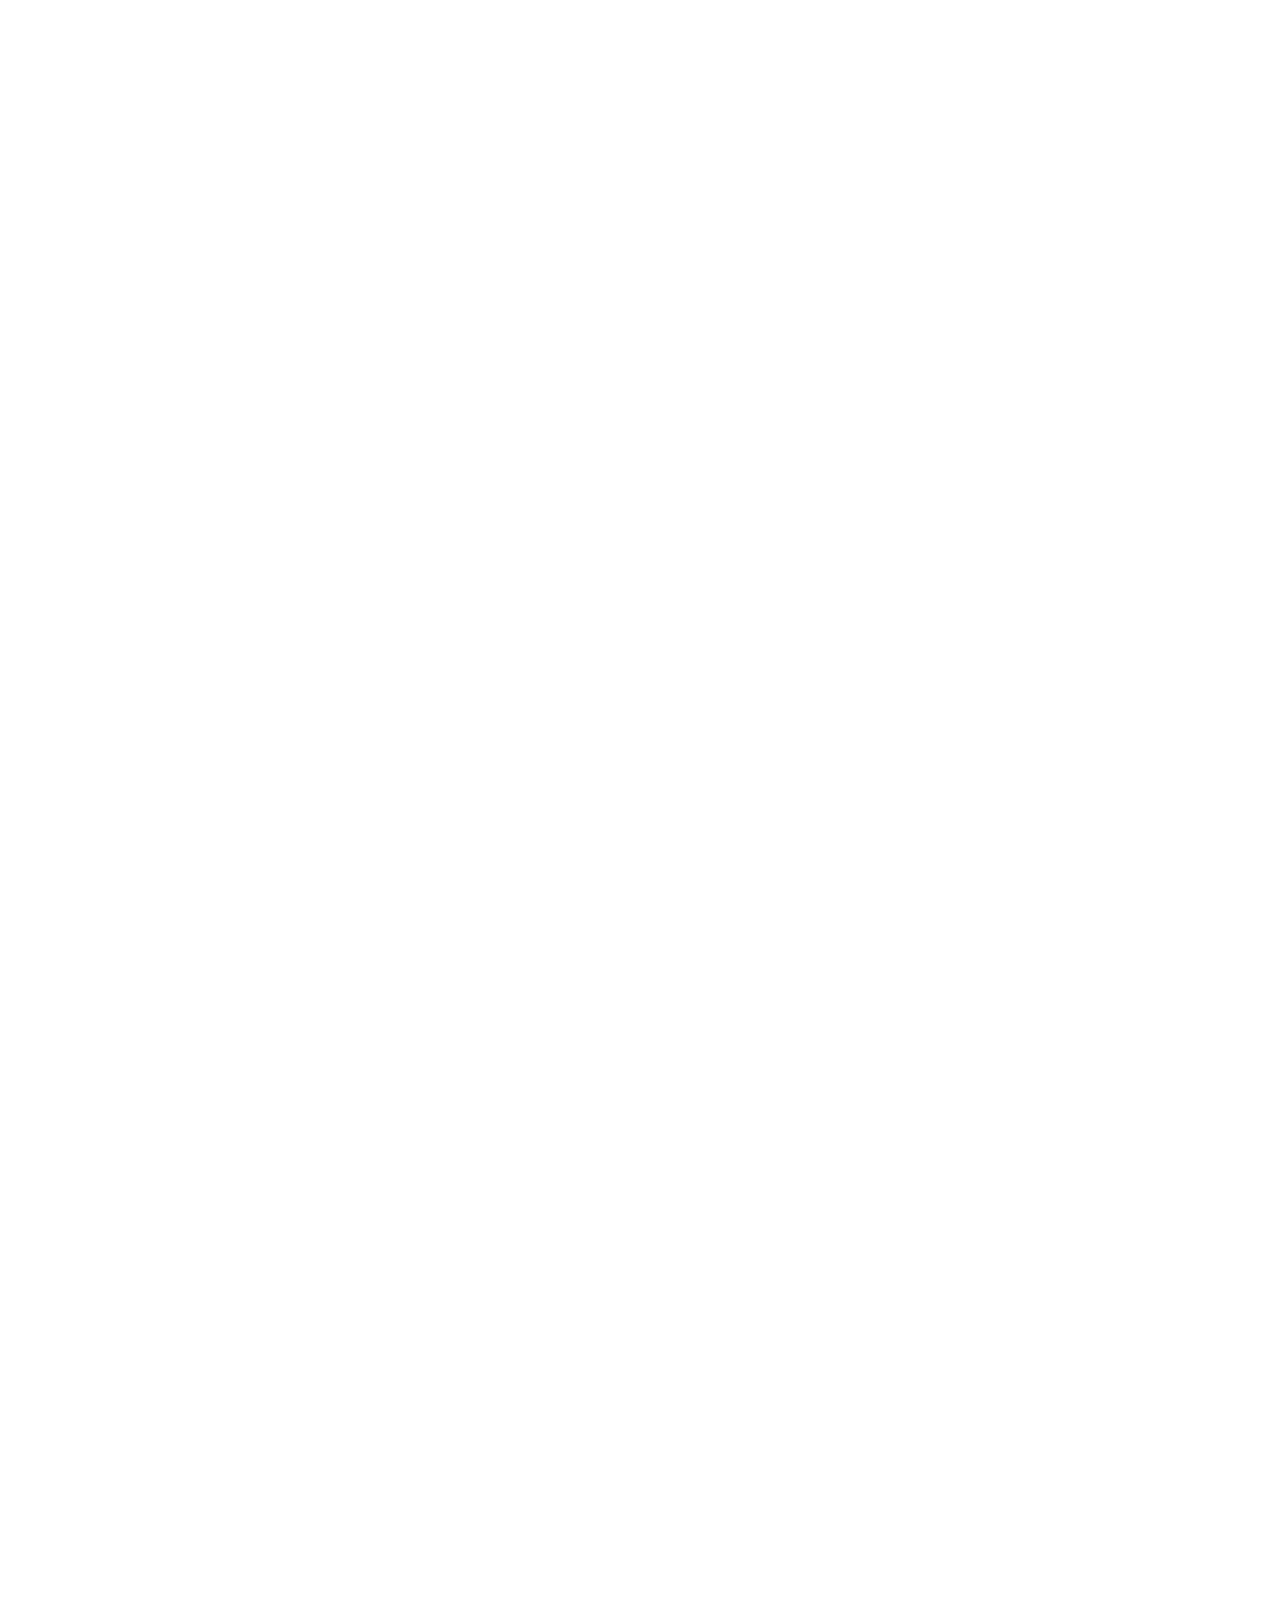
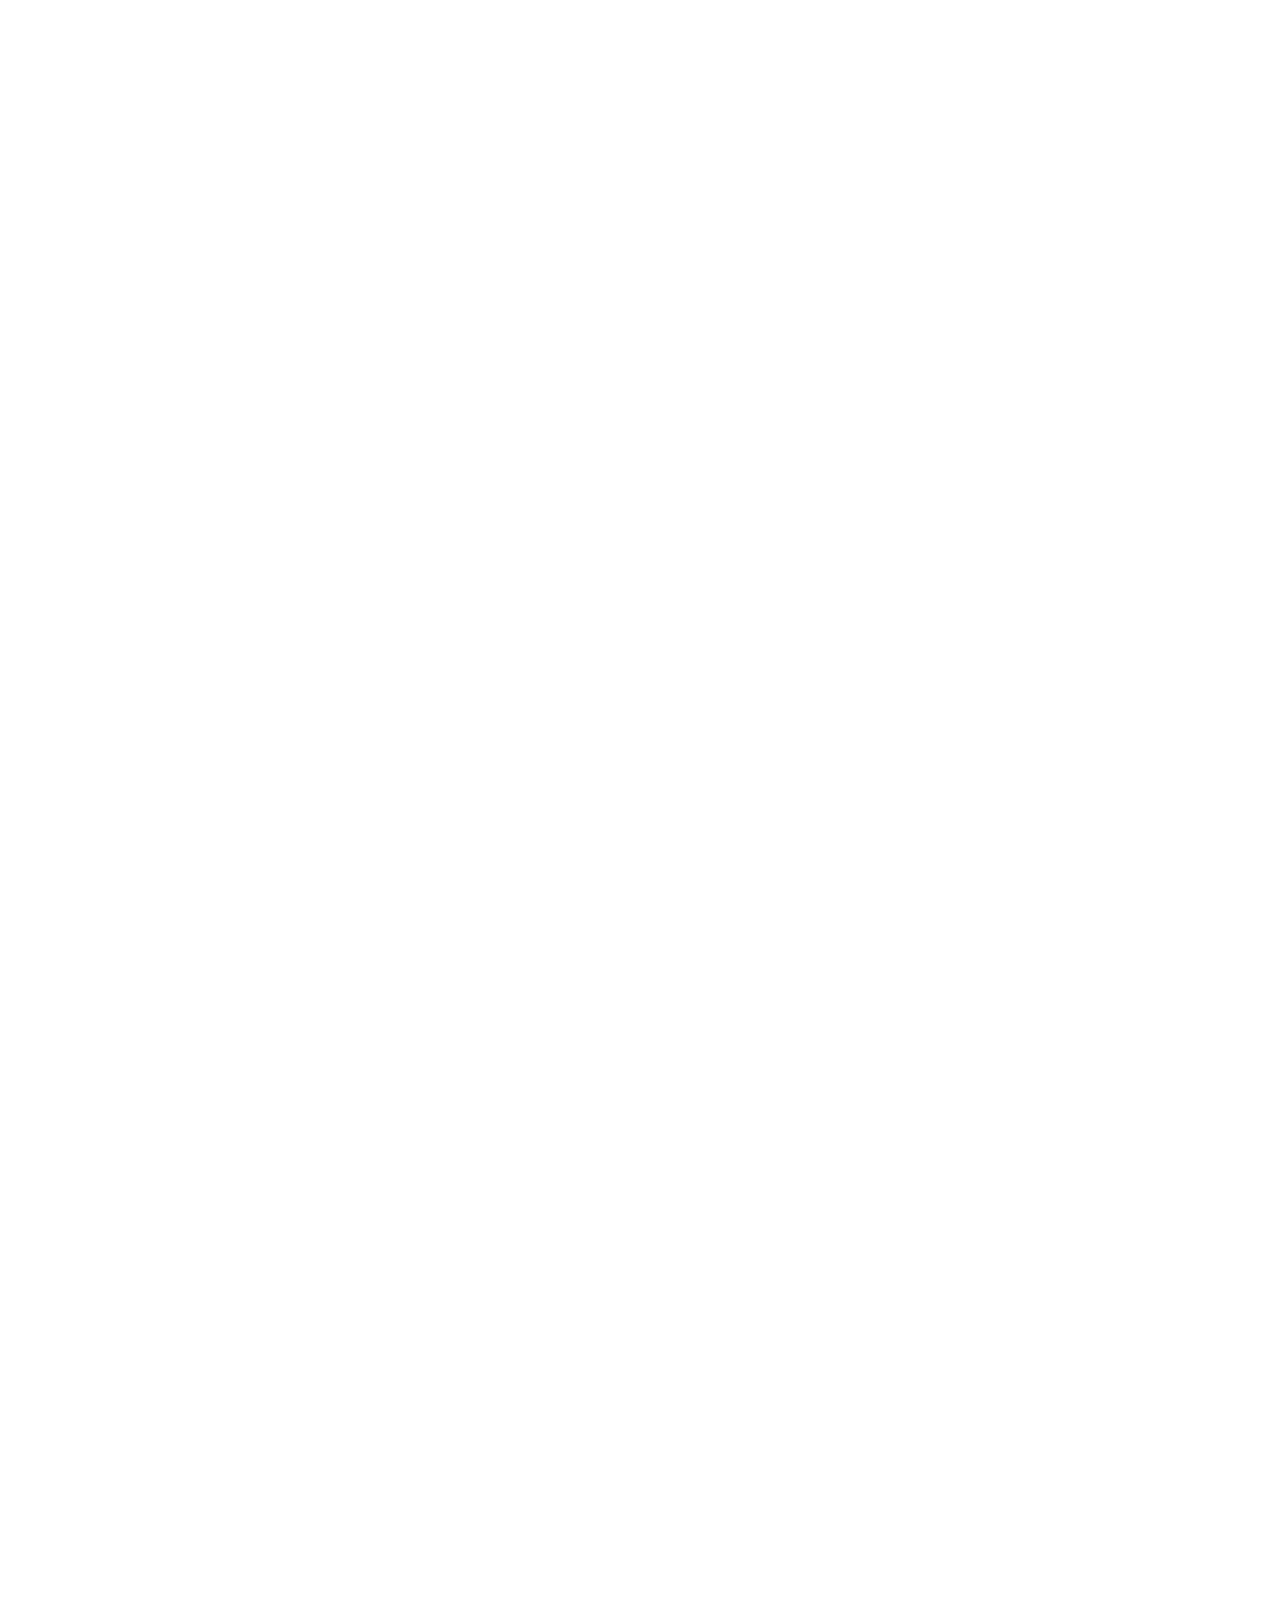
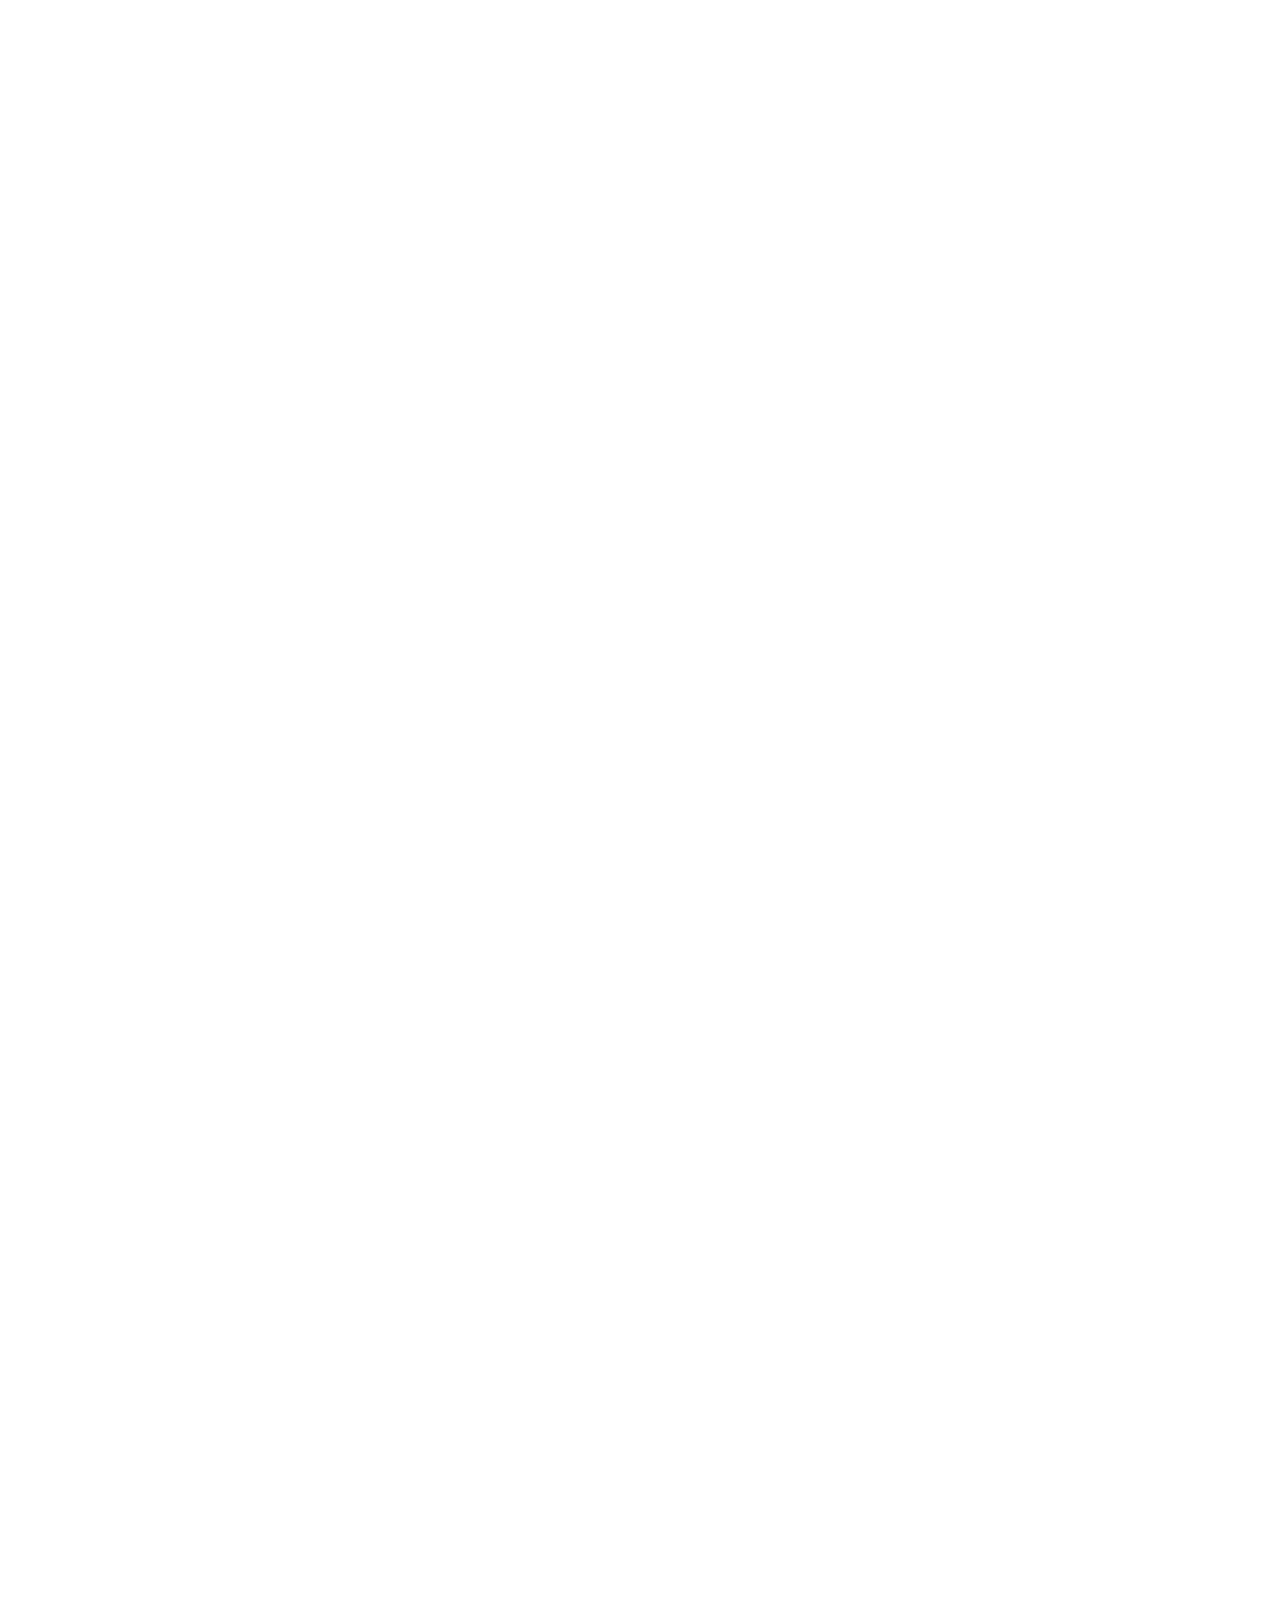
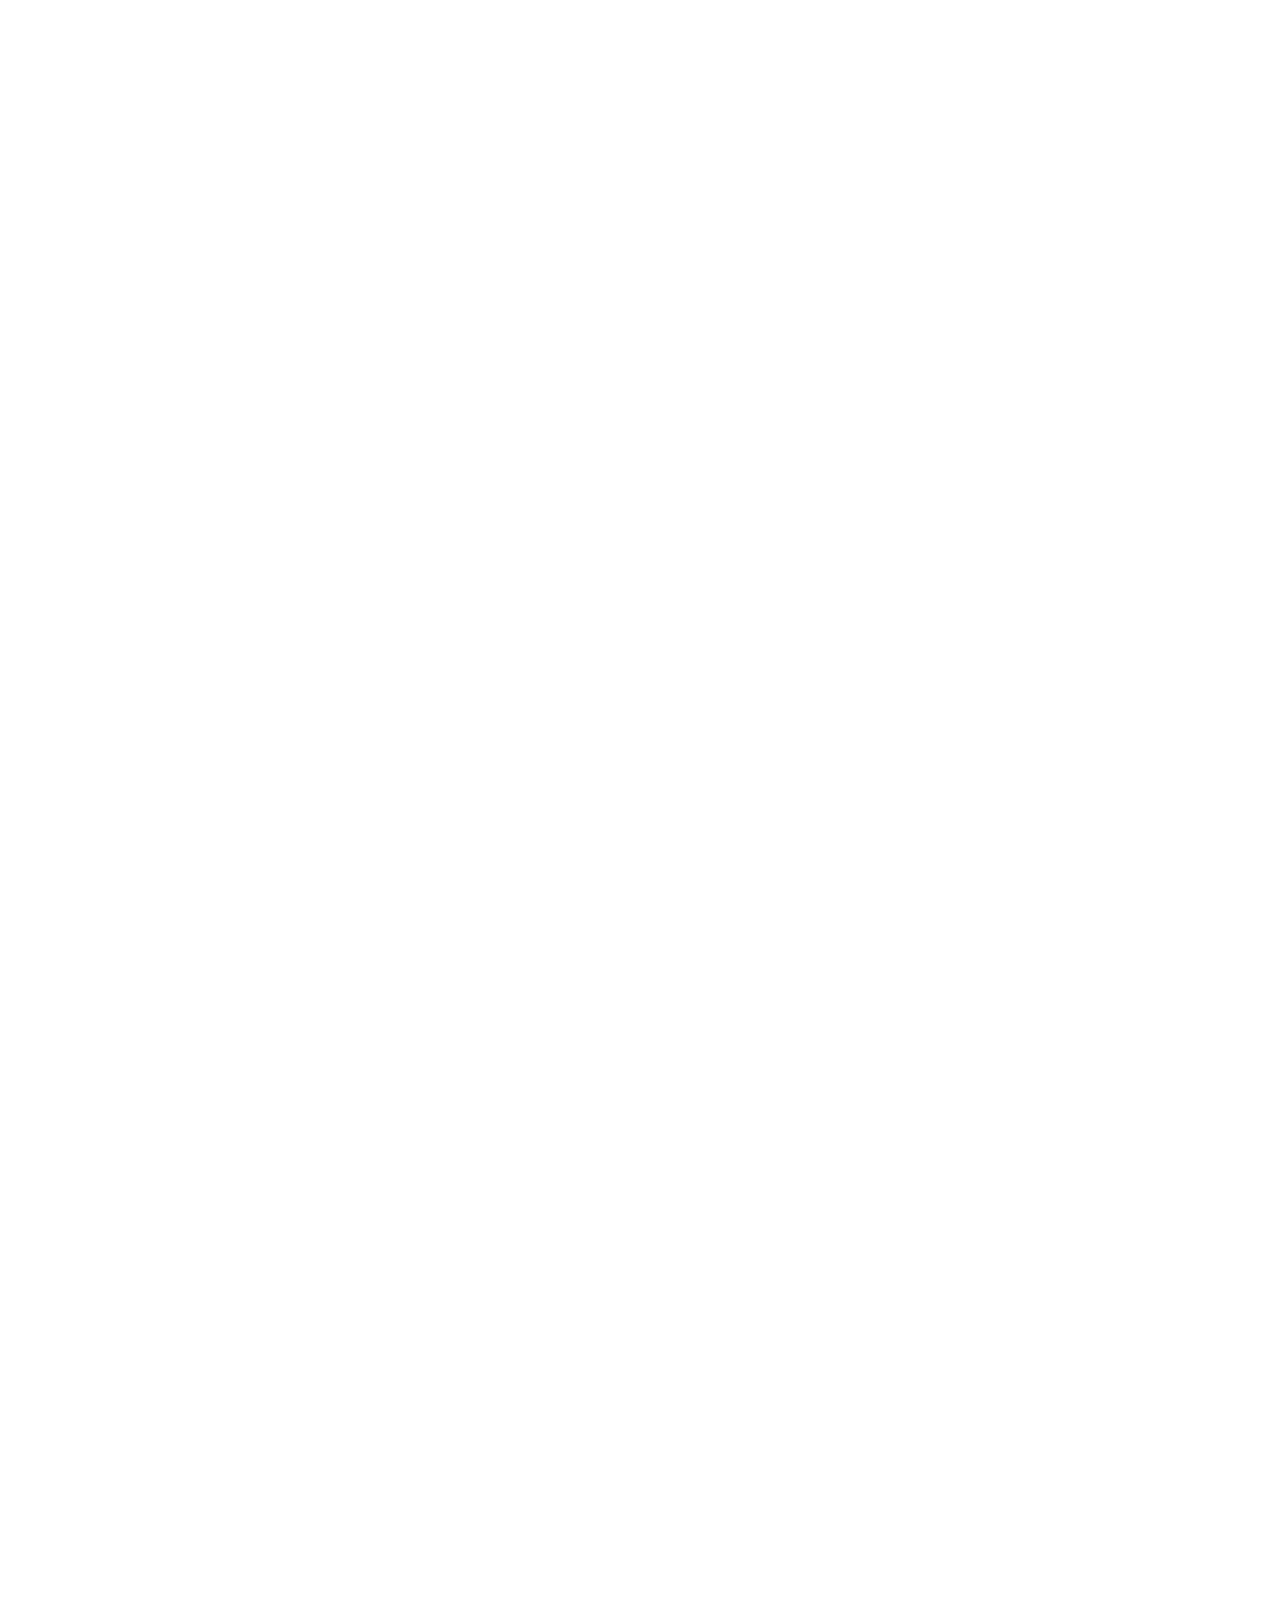
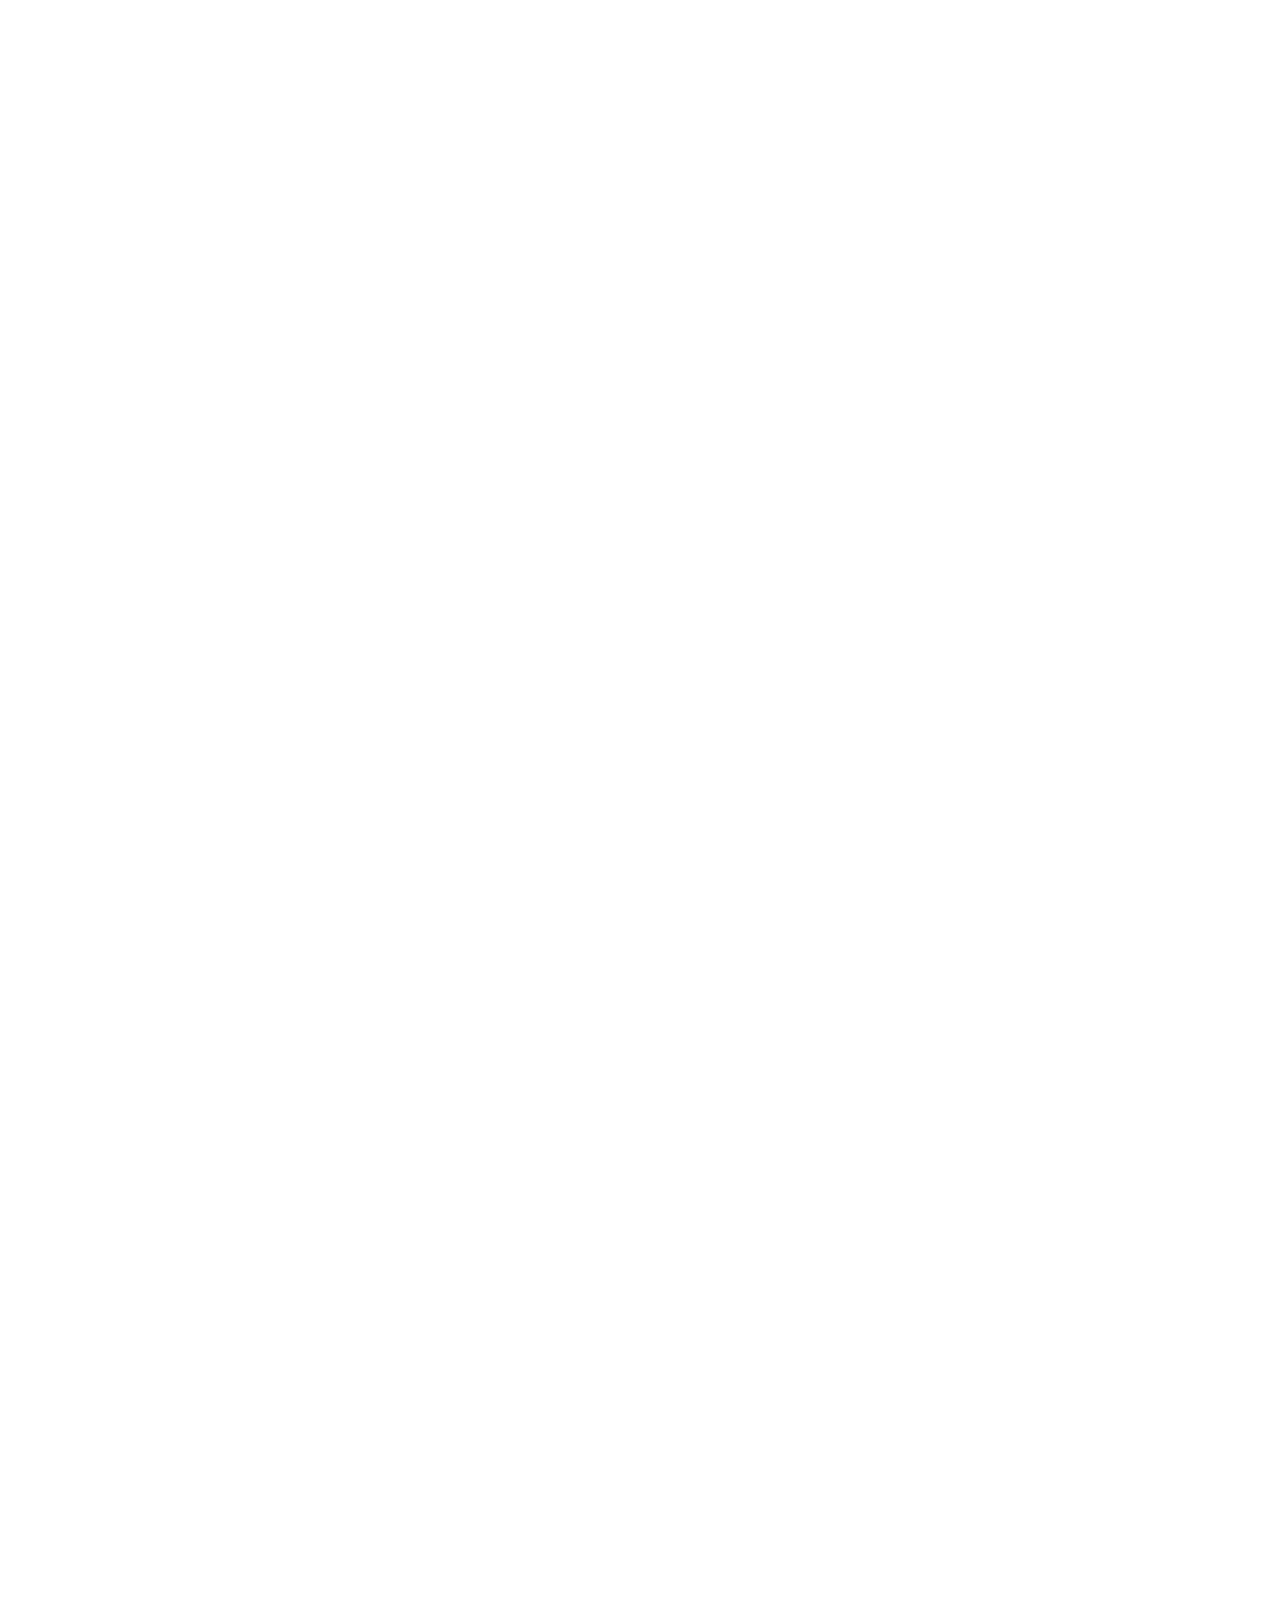
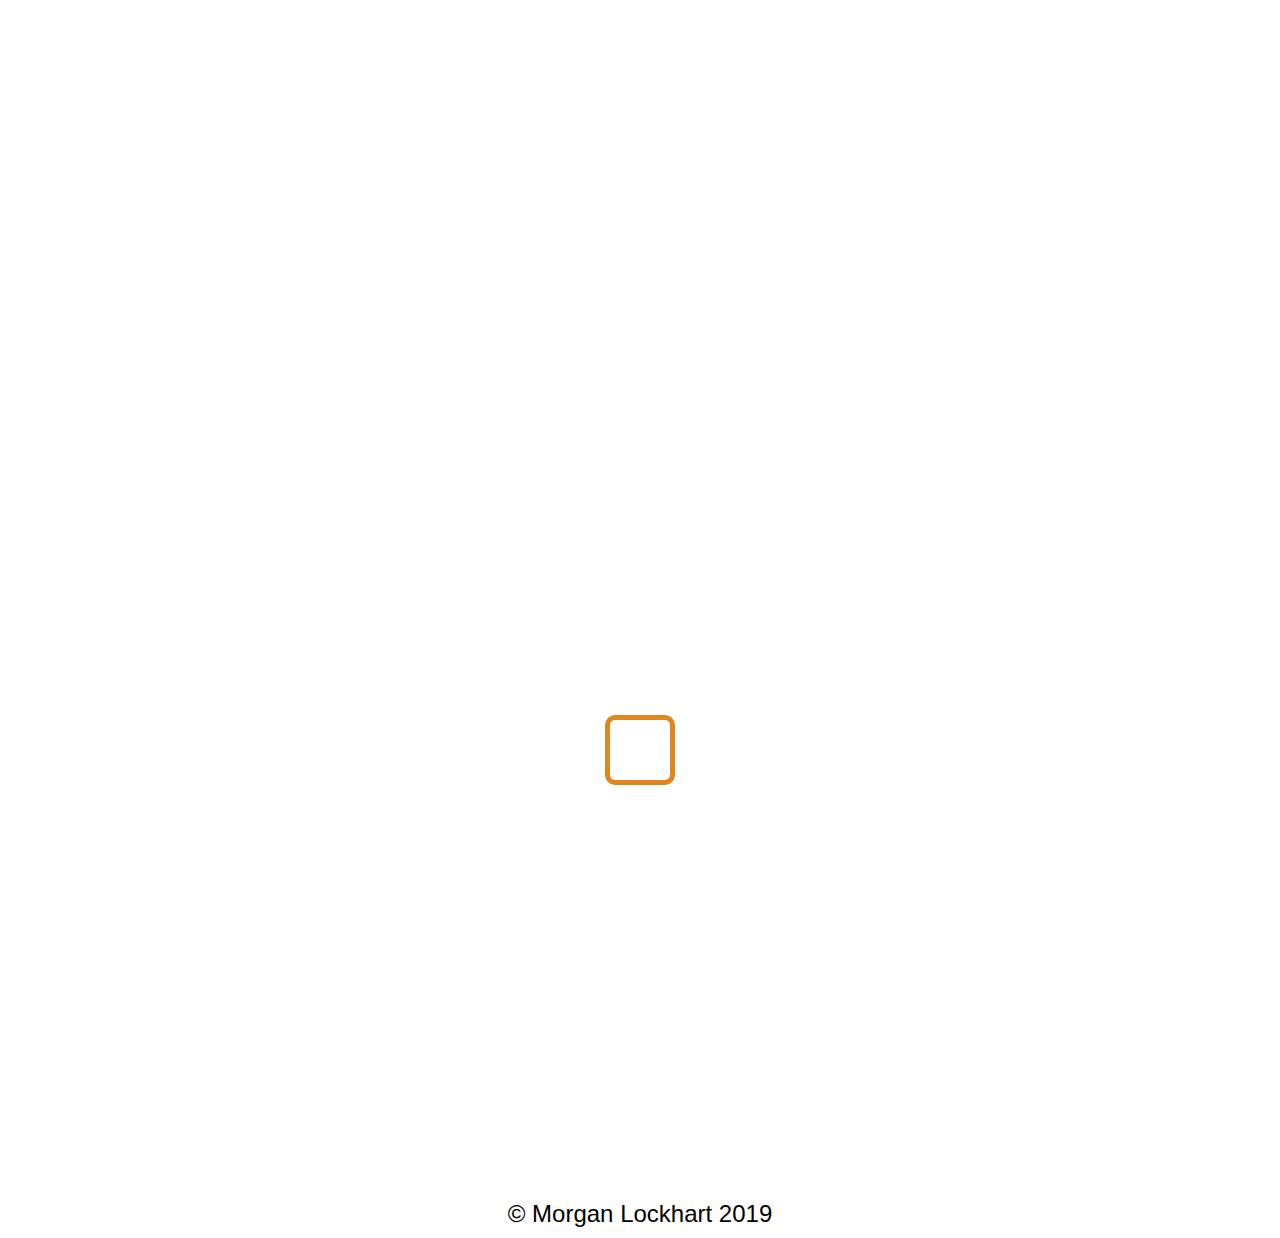
==== commit 6b7f2f5a: "improved accessibility and some additional styles throughout" ====
--- a/index.html
+++ b/index.html
@@ -20,10 +20,7 @@
 
     <header>
         <div class="wrapper">
-            <h1>World's</h1>
-            <h1>best</h1>
-            <h1>The Office</h1>
-            <h1>trivia game</h1>
+            <h1>World's <span>best</span><span>The Office</span> trivia game</h1>
             <a href="#question1" class="take-quiz">Take the quiz!</a>
         </div>
     </header>
@@ -40,7 +37,7 @@
                 <p>How long does it take Dwight to skin a mule deer?</p>
 
                 <div class="options">
-                    <input type="radio" id="response1-1" name="question1" value="0" checked="true">
+                    <input type="radio" id="response1-1" name="question1" value="0">
                     <label for="response1-1">3.5 minutes</label>
 
                     <input type="radio" id="response1-2" name="question1" value="0">
@@ -69,7 +66,7 @@
                 <p>What are the consequences when a Schrute boy does not learn his rules?</p>
 
                 <div class="options">
-                    <input type="radio" id="response2-1" name="question2" value="0" checked="true">
+                    <input type="radio" id="response2-1" name="question2" value="0">
                     <label for="response2-1">He does Michael's laundry for a month</label>
 
                     <input type="radio" id="response2-2" name="question2" value="1">
@@ -98,7 +95,7 @@
                 <p>What is Pam's middle name?</p>
 
                 <div class="options">
-                    <input type="radio" id="response3-1" name="question3" value="0" checked="true">
+                    <input type="radio" id="response3-1" name="question3" value="0">
                     <label for="response3-1">Jenny</label>
 
                     <input type="radio" id="response3-2" name="question3" value="0">
@@ -127,7 +124,7 @@
                 <p>Kevin describes himself as a "textbook _____"</p>
 
                 <div class="options">
-                    <input type="radio" id="response4-1" name="question4" value="1" checked="true">
+                    <input type="radio" id="response4-1" name="question4" value="1">
                     <label for="response4-1">over-thinker</label>
 
                     <input type="radio" id="response4-2" name="question4" value="0">
@@ -156,7 +153,7 @@
                 <p>What costume wins Oscar the Halloween costume contest?</p>
 
                 <div class="options">
-                    <input type="radio" id="response5-1" name="question5" value="0" checked="true">
+                    <input type="radio" id="response5-1" name="question5" value="0">
                     <label for="response5-1">Gordon Gecko</label>
 
                     <input type="radio" id="response5-2" name="question5" value="1">
@@ -182,10 +179,10 @@
                     <img class="character" src="assets/meredith.jpg" alt="Meredith Palmer">
                 </div>
 
-                <p>Meredith is adament that she is not an alcholic. What does she admit to being addicted to?</p>
-
-                <div class="options">
-                    <input type="radio" id="response6-1" name="question6" value="0" checked="true">
+                <p>Meredith is adamant that she is not an alcholic. What does she admit to being addicted to?</p>
+
+                <div class="options">
+                    <input type="radio" id="response6-1" name="question6" value="0">
                     <label for="response6-1">Cigarettes</label>
 
                     <input type="radio" id="response6-2" name="question6" value="0">
@@ -214,7 +211,7 @@
                 <p>Which place makes the best kind of Pizza?</p>
 
                 <div class="options">
-                    <input type="radio" id="response7-1" name="question7" value="1" checked="true">
+                    <input type="radio" id="response7-1" name="question7" value="1">
                     <label for="response7-1">Alfredo's Pizza Cafe</label>
 
                     <input type="radio" id="response7-2" name="question7" value="0">
@@ -243,7 +240,7 @@
                 <p>Sandals Jamaica boasts Jamaica's largest indoor what?</p>
 
                 <div class="options">
-                    <input type="radio" id="response8-1" name="question8" value="0" checked="true">
+                    <input type="radio" id="response8-1" name="question8" value="0">
                     <label for="response8-1">Rockclimbing wall</label>
 
                     <input type="radio" id="response8-2" name="question8" value="0">
@@ -272,7 +269,7 @@
                 <p>Prison Mike claims that in prison, they were guarded by what?</p>
 
                 <div class="options">
-                    <input type="radio" id="response9-1" name="question9" value="0" checked="true">
+                    <input type="radio" id="response9-1" name="question9" value="0">
                     <label for="response9-1">Thestrals</label>
 
                     <input type="radio" id="response9-2" name="question9" value="1">
@@ -301,7 +298,7 @@
                 <p>Who is the worst regional manager Dunder Mifflin has ever seen?</p>
 
                 <div class="options">
-                    <input type="radio" id="response10-1" name="question10" value="1" checked="true">
+                    <input type="radio" id="response10-1" name="question10" value="1">
                     <label for="response10-1">D'Angelo Vickers</label>
 
                     <input type="radio" id="response10-2" name="question10" value="1">
@@ -322,6 +319,9 @@
             </form>
 
             <section class="results" id="results">
+                <div class="inside-results">
+                    
+                </div>
             </section>
 
         </div>
@@ -357,7 +357,7 @@
                 if (someAnswer) {
 
                     myGame.answers.push(Number(someAnswer));
-
+                    console.log(myGame.answers);
                     // once answer is logged, scroll down to the next question using the data-place attribute to define targets
                     let button = $(this).find('[type=submit]');
                     let target = button.data("place");
@@ -413,28 +413,28 @@
                             
                                 
 
-                $('.results').append(`<p>You scored ${results} out of 10!</p>`)
+                $('.inside-results').append(`<p>You scored ${results} out of 10.</p>`)
 
                 if (results >10) {
-                    $('.results').append(`<p>Sorry, something must have gone wrong. Refresh the page and take the quiz again.</p>`);
-                } else if (results === 10) {
-                    $('.results').append(`
+                    $('.inside-results').append(`<p>Sorry, something must have gone wrong. Refresh the page and take the quiz again.</p>`);
+                } else if (results === 9 || results === 10) {
+                    $('.inside-results').append(`
                     <p>Mount this Trivia Genius Dundie upon your mantel with pride!</p>
                     <img src="assets/dundie-award.webp" alt="Michael Scott presenting a Dundie Award trophy">`);
-                } else if (results === 8 || results === 9) {
-                    $('.results').append(`
+                } else if (results === 7 || results === 8) {
+                    $('.inside-results').append(`
                     <p>Congrats, you're one of the smartest in the office!</p>
                     <img src="assets/oscar-dance.gif" alt="Oscar Martinez dancing and saying YOLO">`);
-                } else if (results === 6 || results === 7) {
-                    $('.results').append(`
-                    <p>Well done! Not bad at all!</p>
+                } else if (results === 4 || results === 5 || results === 6) {
+                    $('.inside-results').append(`
+                    <p>Well done! Not bad at all.</p>
                     <img src="assets/not-bad.jpg" alt="Michael Scott saying not bad">`);
-                } else if (results === 5) {
-                    $('.results').append(`
-                    <p>Could be better. Watch the show a few more dozen times and try again.</p>
+                } else if (results === 2 || results === 3) {
+                    $('.inside-results').append(`
+                    <p>Could be better. Watch the show a few more dozen times and try again!</p>
                     <img src="assets/harder.gif" alt="Gabe Lewis saying that Michael is making pizza-making harder than it has to be">`);
                 } else {
-                    $('.results').append(`
+                    $('.inside-results').append(`
                     <p>Have you even seen the show?</p>
                     <img src="assets/kevin-patience.jpg" alt="Kevin Malone saying he has very little patience for stupidity">`);
                 }
--- a/styles/style.css
+++ b/styles/style.css
@@ -169,6 +169,9 @@
   width: 80%;
   max-width: 800px;
   margin: 0 auto; }
+  @media (max-width: 450px) {
+    .wrapper {
+      width: 90%; } }
 
 a {
   text-decoration: none;
@@ -201,30 +204,34 @@
 h1 {
   font-size: 5rem;
   text-transform: uppercase;
-  margin: 0;
+  margin: 0 auto;
   padding: 0; }
+  h1 span {
+    display: block; }
   @media (max-width: 600px) {
     h1 {
-      font-size: 2.5rem; } }
+      font-size: 4rem; } }
+  @media (max-width: 475px) {
+    h1 {
+      font-size: 2.7rem; } }
 
 .take-quiz {
   padding: 20px;
   margin: 20px;
   border: 3px solid black;
   border-radius: 10px;
-  -webkit-box-shadow: none;
-  box-shadow: none;
+  -webkit-box-shadow: 5px 5px 0 #e1851e;
+  box-shadow: 5px 5px 0 #e1851e;
   -webkit-transform: translate(0);
   -ms-transform: translate(0);
   transform: translate(0);
-  -webkit-transition: -webkit-box-shadow 0.15s ease-in-out, -webkit-transform 0.15s ease-in-out;
-  transition: -webkit-box-shadow 0.15s ease-in-out, -webkit-transform 0.15s ease-in-out;
-  -o-transition: box-shadow 0.15s ease-in-out, transform 0.15s ease-in-out;
-  transition: box-shadow 0.15s ease-in-out, transform 0.15s ease-in-out;
-  transition: box-shadow 0.15s ease-in-out, transform 0.15s ease-in-out, -webkit-box-shadow 0.15s ease-in-out, -webkit-transform 0.15s ease-in-out; }
+  -webkit-transition: background-color 0.15s ease-in-out, -webkit-transform 0.15s ease-in-out;
+  transition: background-color 0.15s ease-in-out, -webkit-transform 0.15s ease-in-out;
+  -o-transition: background-color 0.15s ease-in-out, transform 0.15s ease-in-out;
+  transition: background-color 0.15s ease-in-out, transform 0.15s ease-in-out;
+  transition: background-color 0.15s ease-in-out, transform 0.15s ease-in-out, -webkit-transform 0.15s ease-in-out; }
   .take-quiz:hover {
-    -webkit-box-shadow: 5px 5px 0 #e1851e;
-    box-shadow: 5px 5px 0 #e1851e; }
+    background-color: rgba(225, 133, 30, 0.2); }
   .take-quiz:active {
     -webkit-transform: translate(5px, 5px);
     -ms-transform: translate(5px, 5px);
@@ -232,7 +239,7 @@
     -webkit-box-shadow: none;
     box-shadow: none; }
   .take-quiz:focus {
-    border: 3px dotted #e1851e; }
+    border: 3px solid #e1851e; }
 
 form {
   min-height: 100vh;
@@ -258,9 +265,6 @@
   form img {
     border-radius: 50%; }
 
-.visible {
-  opacity: 1; }
-
 @media (max-width: 750px) {
   form {
     padding-left: 0; }
@@ -268,8 +272,8 @@
       position: static;
       margin: 20px auto; } }
 
-input:focus {
-  border: 3px dotted #e1851e; }
+.visible {
+  opacity: 1; }
 
 [type="radio"] {
   opacity: 0;
@@ -303,11 +307,12 @@
     width: 24px;
     height: 24px;
     left: 5px; }
-  label:focus {
-    border: 3px dotted #e1851e; }
 
 [type="radio"]:checked + label::after {
   background-color: black; }
+
+[type="radio"]:focus + label::before {
+  border: 2px solid #e1851e; }
 
 .options {
   padding: 20px 20%;
@@ -322,19 +327,18 @@
   border: 3px solid black;
   border-radius: 10px;
   background-color: white;
-  -webkit-box-shadow: none;
-  box-shadow: none;
+  -webkit-box-shadow: 5px 5px 0 #e1851e;
+  box-shadow: 5px 5px 0 #e1851e;
   -webkit-transform: translate(0);
   -ms-transform: translate(0);
   transform: translate(0);
-  -webkit-transition: -webkit-box-shadow 0.15s ease-in-out, -webkit-transform 0.15s ease-in-out;
-  transition: -webkit-box-shadow 0.15s ease-in-out, -webkit-transform 0.15s ease-in-out;
-  -o-transition: box-shadow 0.15s ease-in-out, transform 0.15s ease-in-out;
-  transition: box-shadow 0.15s ease-in-out, transform 0.15s ease-in-out;
-  transition: box-shadow 0.15s ease-in-out, transform 0.15s ease-in-out, -webkit-box-shadow 0.15s ease-in-out, -webkit-transform 0.15s ease-in-out; }
+  -webkit-transition: background-color 0.15s ease-in-out, -webkit-transform 0.15s ease-in-out;
+  transition: background-color 0.15s ease-in-out, -webkit-transform 0.15s ease-in-out;
+  -o-transition: background-color 0.15s ease-in-out, transform 0.15s ease-in-out;
+  transition: background-color 0.15s ease-in-out, transform 0.15s ease-in-out;
+  transition: background-color 0.15s ease-in-out, transform 0.15s ease-in-out, -webkit-transform 0.15s ease-in-out; }
   [type="submit"]:hover {
-    -webkit-box-shadow: 5px 5px 0 #e1851e;
-    box-shadow: 5px 5px 0 #e1851e; }
+    background-color: rgba(225, 133, 30, 0.2); }
   [type="submit"]:active {
     -webkit-transform: translate(5px, 5px);
     -ms-transform: translate(5px, 5px);
@@ -342,7 +346,7 @@
     -webkit-box-shadow: none;
     box-shadow: none; }
   [type="submit"]:focus {
-    border: 3px dotted #e1851e; }
+    border: 3px solid #e1851e; }
 
 .error {
   padding-bottom: 20px;
@@ -364,11 +368,19 @@
   -webkit-box-align: center;
   -ms-flex-align: center;
   align-items: center; }
+  .results .inside-results {
+    border: 5px solid #e1851e;
+    border-radius: 10px;
+    padding: 30px; }
   .results p {
     font-size: 1.8rem;
     padding: 10px 0; }
   .results img {
-    width: 65%; }
+    width: 65%;
+    margin: 0 auto; }
+    @media (max-width: 750px) {
+      .results img {
+        width: 100%; } }
 
 footer {
   text-align: center;
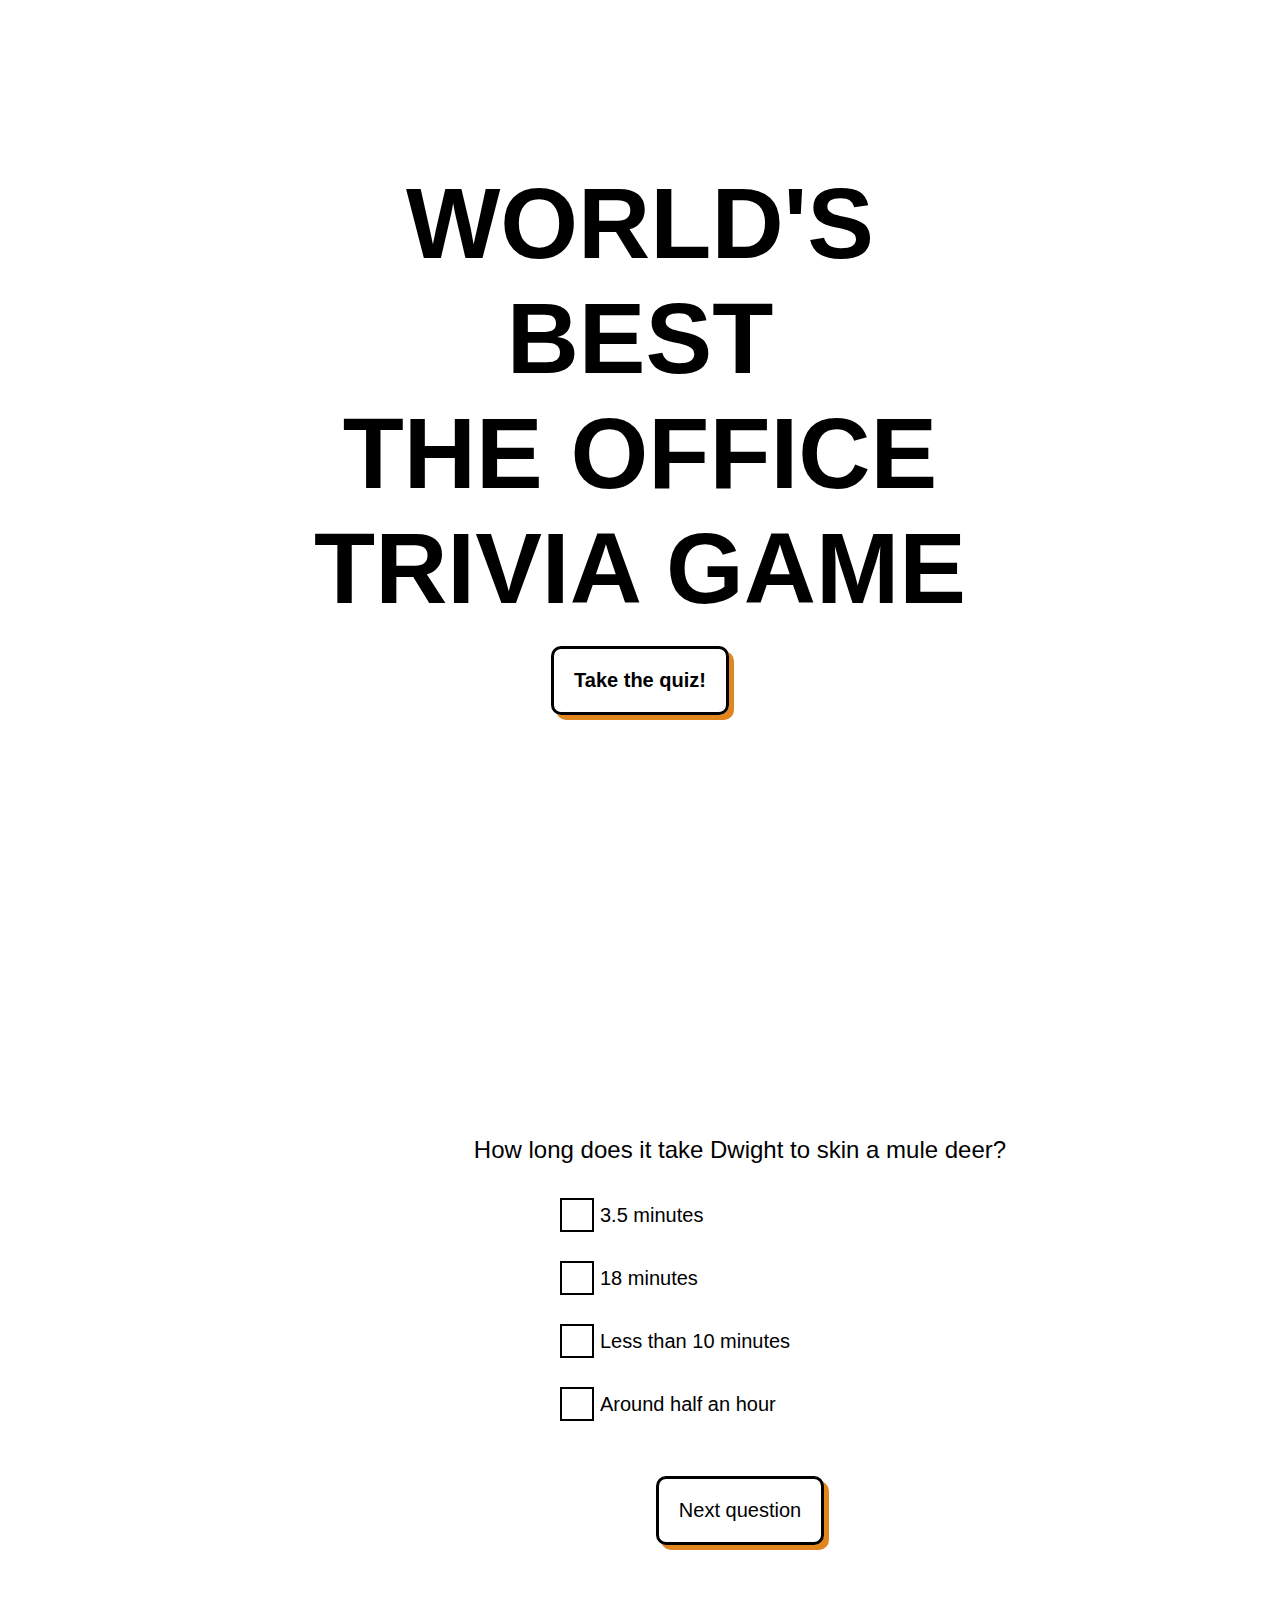
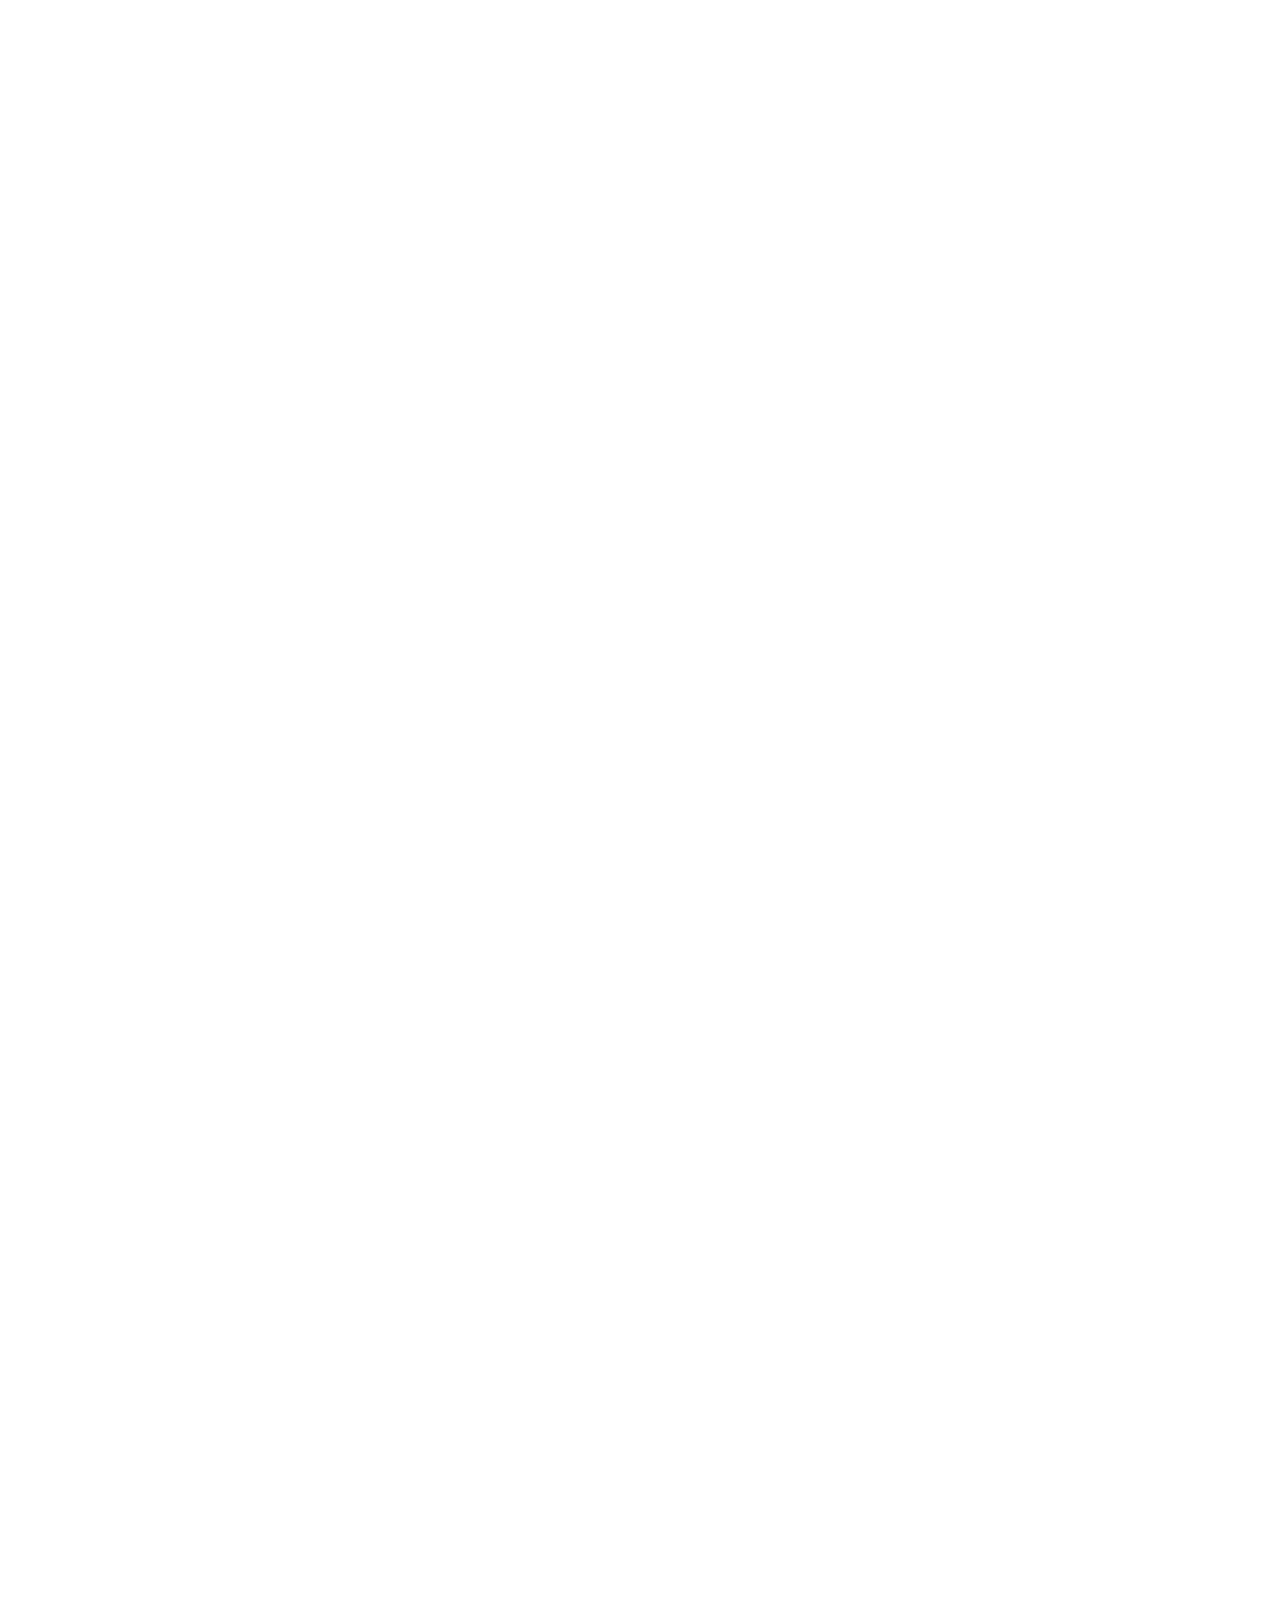
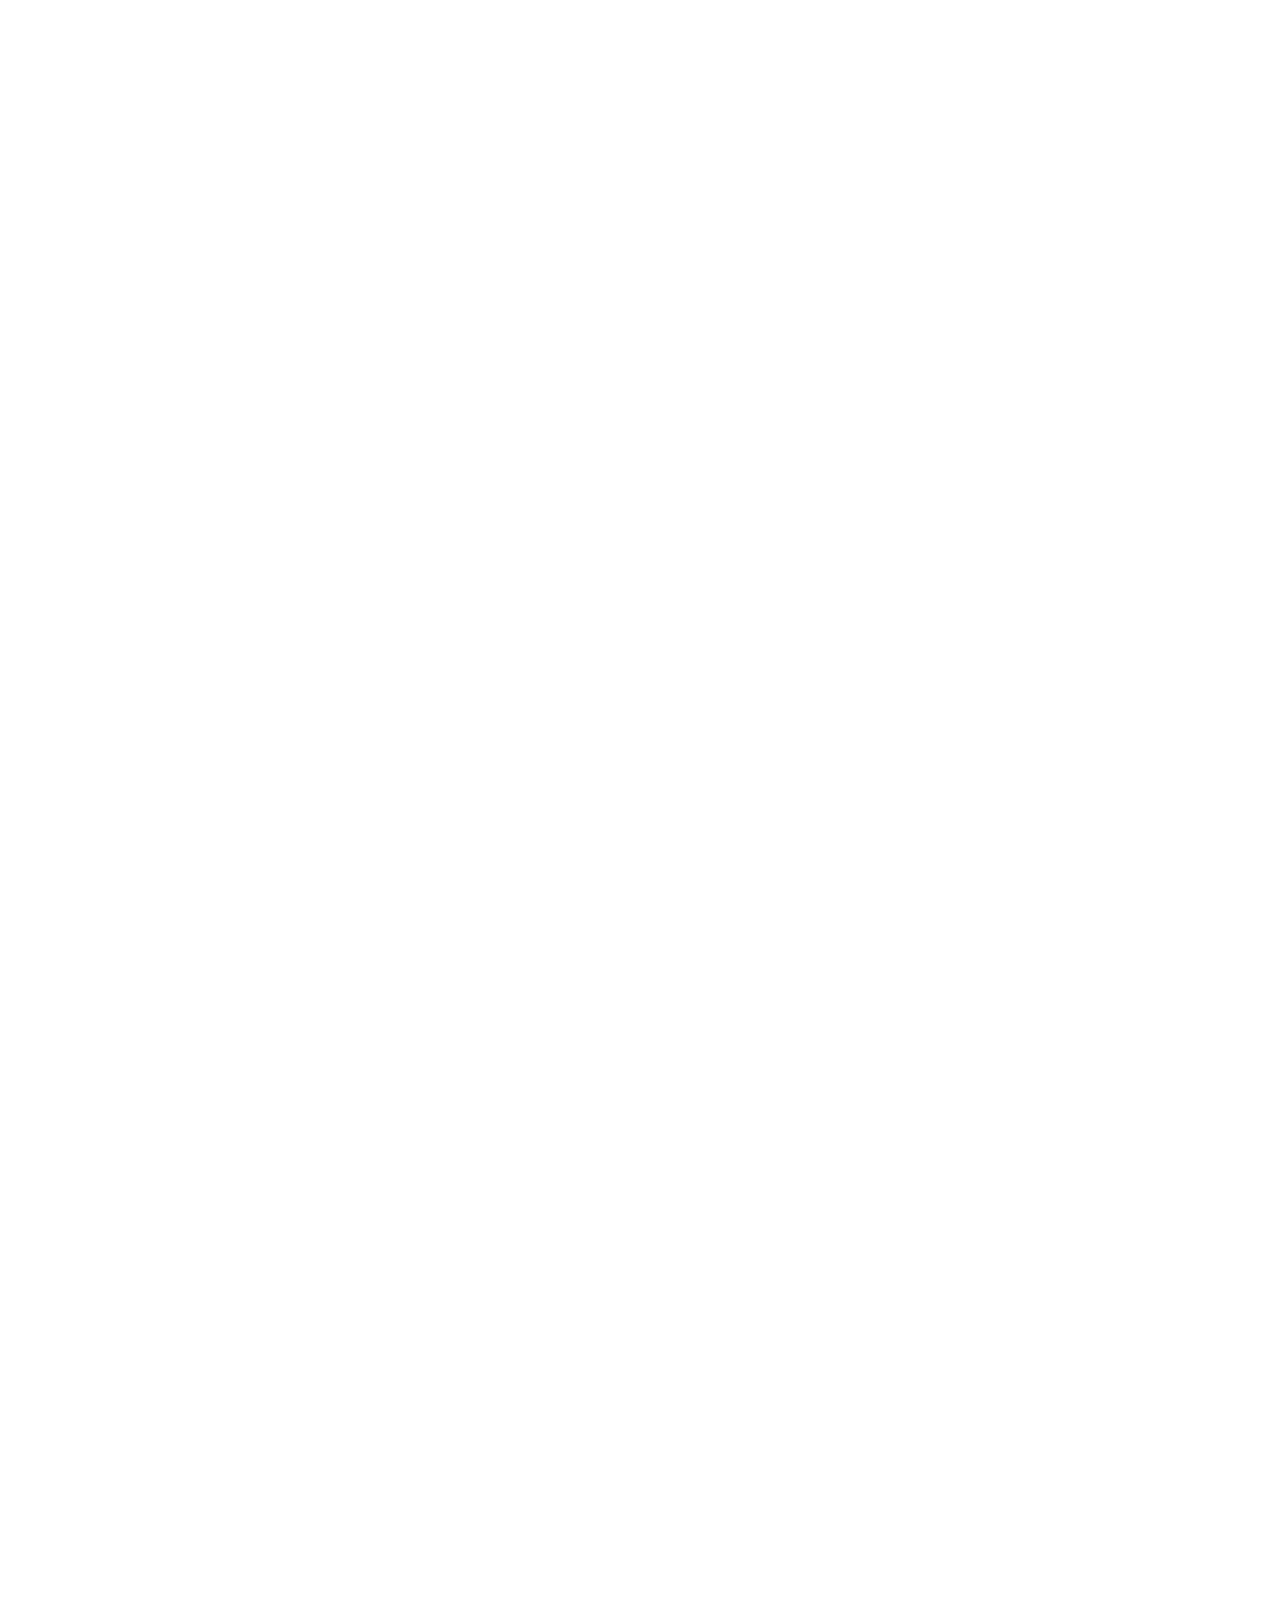
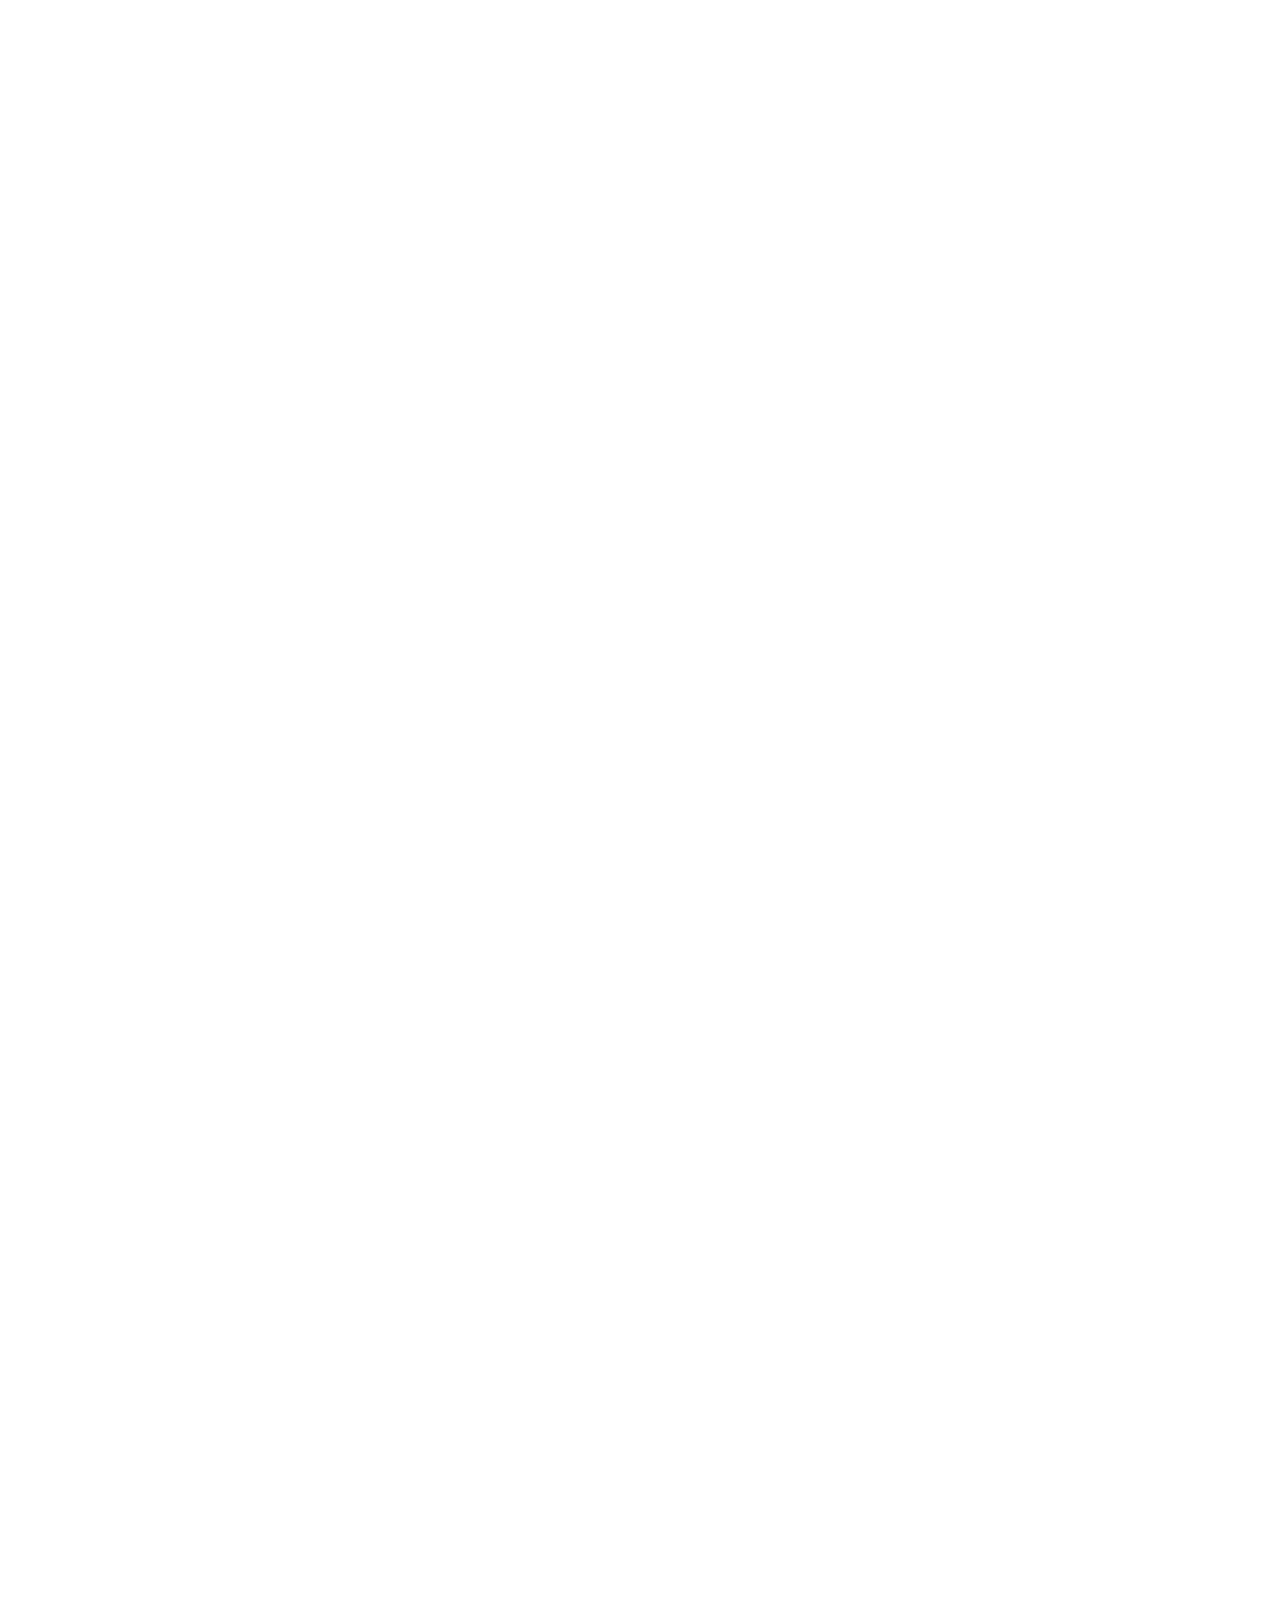
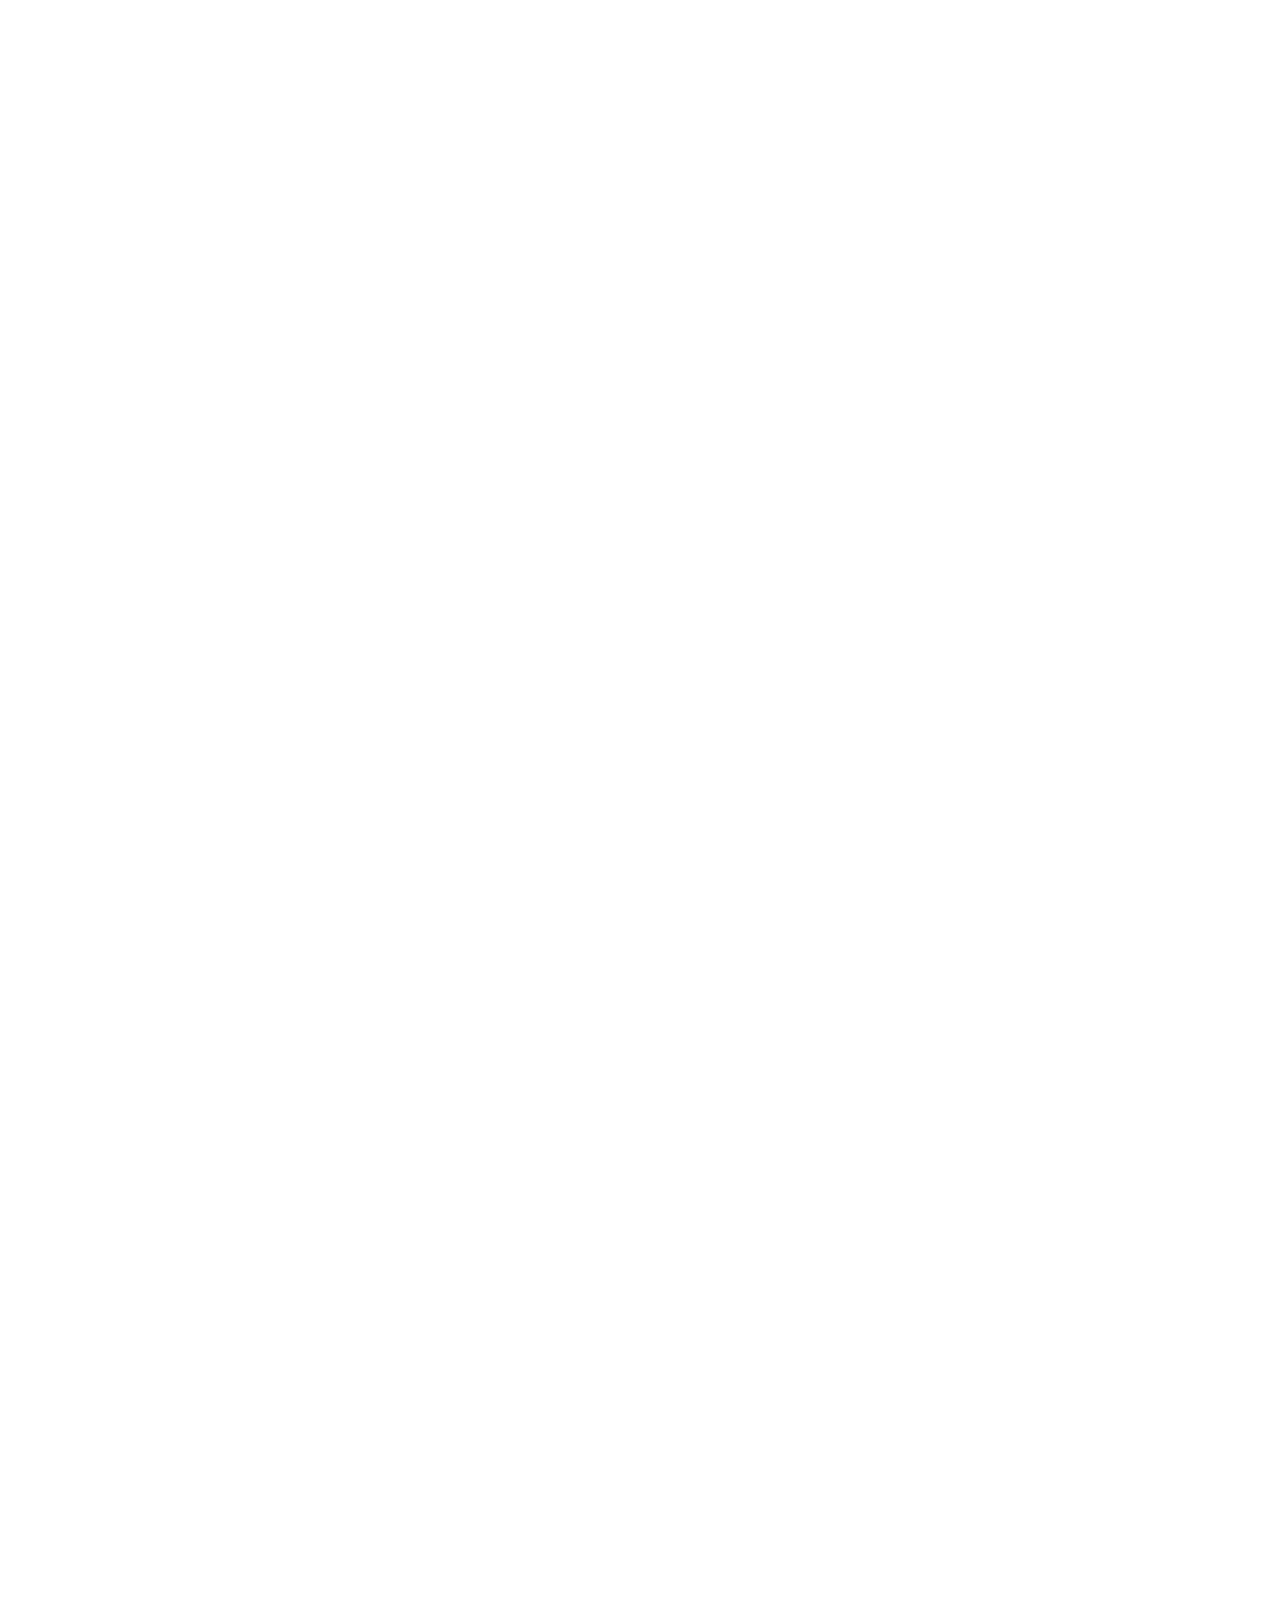
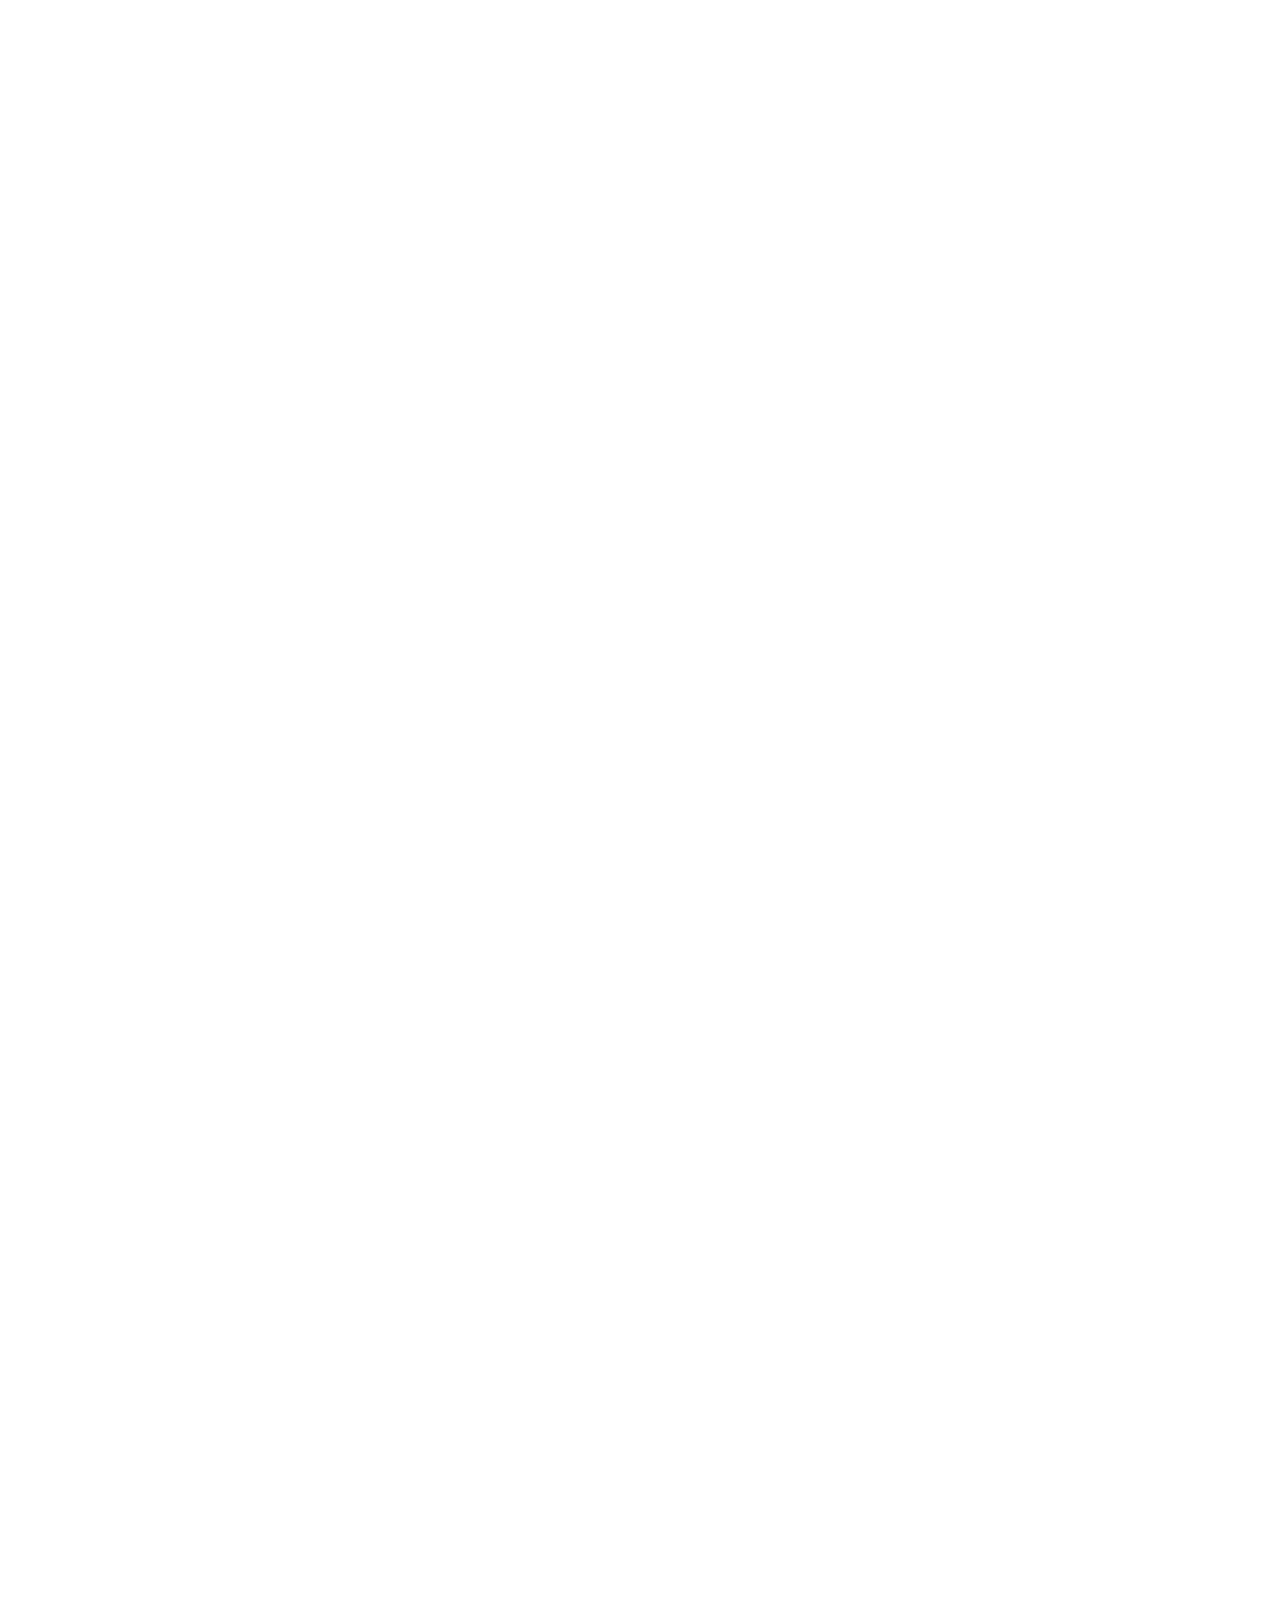
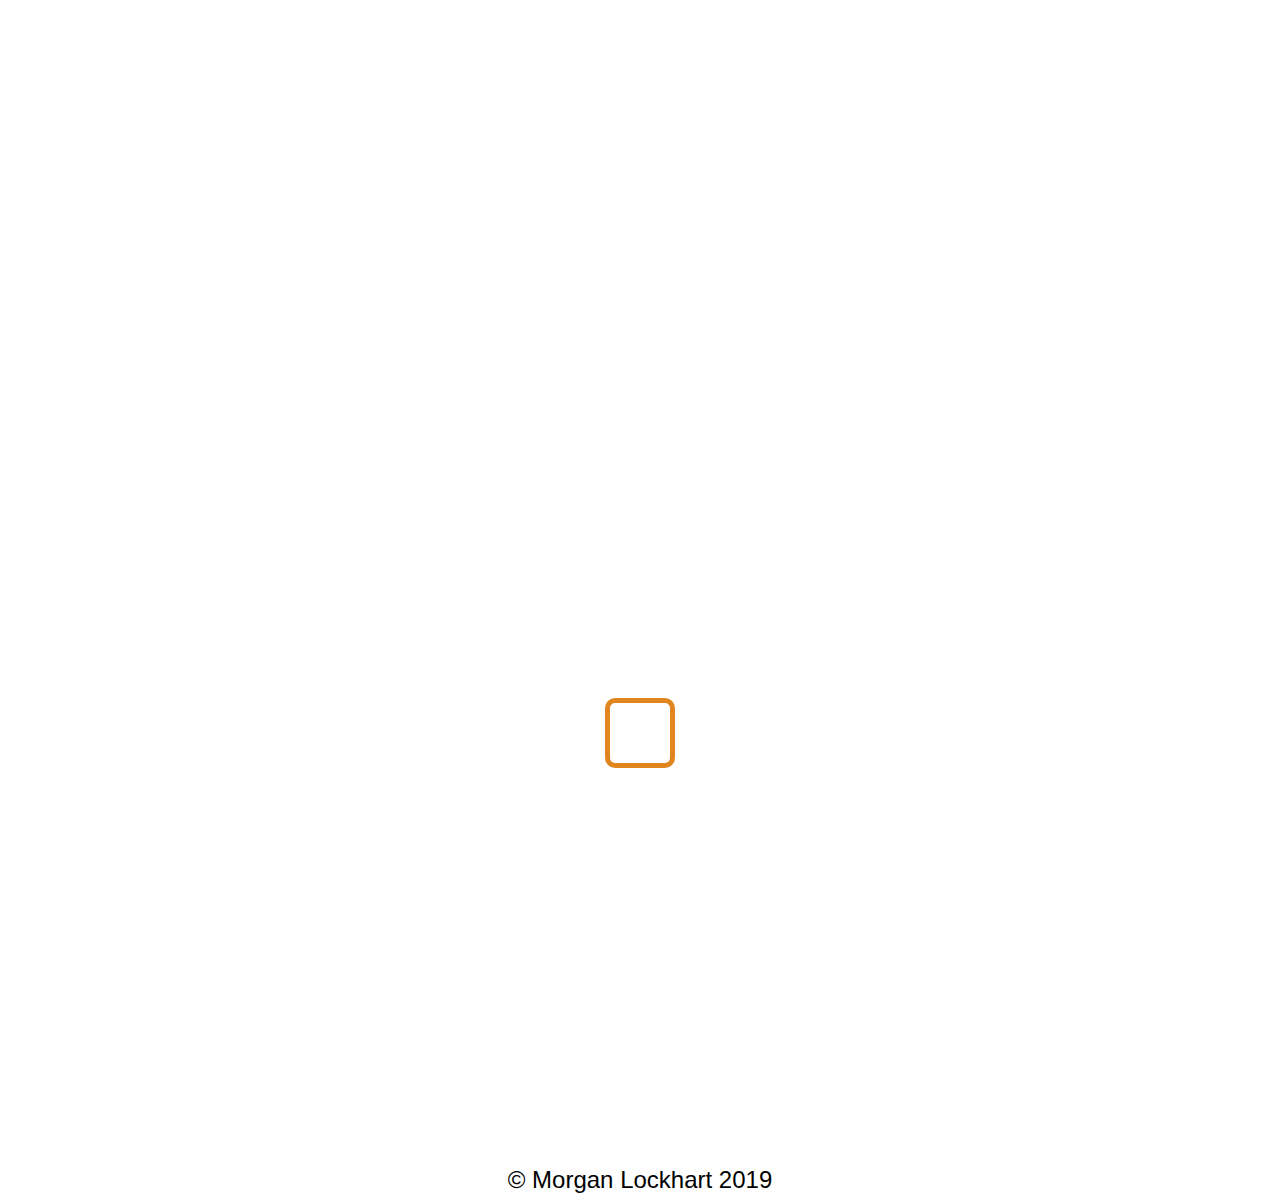
==== commit e8b74c25: "I made some stylistic changes but discovered a major flaw in generating results, going to try re-wri" ====
--- a/index.html
+++ b/index.html
@@ -28,6 +28,8 @@
     <main>
         <div class="wrapper">
 
+            <!-- Each question is a form with four radio buttons and a submit button -->
+            <!-- Question 1 -->
             <form action="" method="POST" name="question1" id="question1" class="question visible">
                 
                 <div data-aos="zoom-in-up">
@@ -36,6 +38,7 @@
 
                 <p>How long does it take Dwight to skin a mule deer?</p>
 
+                <!-- Answer options -->
                 <div class="options">
                     <input type="radio" id="response1-1" name="question1" value="0">
                     <label for="response1-1">3.5 minutes</label>
@@ -49,14 +52,18 @@
                     <input type="radio" id="response1-4" name="question1" value="0">
                     <label for="response1-4">Around half an hour</label>
                 </div>
-                <div class="error"></div>
-
+
+                <!-- This is where the error message will be displayed if the user does not select an option -->
+                <div class="error"></div>
+
+                <!-- Submit button -->
                 <div class="submit-container">
                     <input type="submit" value="Next question" class="question1" data-place="#question2">
                 </div>
 
-            </form>
-
+            </form> <!-- End of question 1 -->
+
+            <!-- Quesiton 2 -->
             <form action="" method="POST" name="question2" id="question2" class="question">
 
                 <div data-aos="zoom-in-up">
@@ -78,6 +85,7 @@
                     <input type="radio" id="response2-4" name="question2" value="0">
                     <label for="response2-4">He is eaten by a wolf</label>
                 </div>
+
                 <div class="error"></div>
 
                 <div class="submit-container">
@@ -86,6 +94,7 @@
 
             </form>
 
+            <!-- Question 3 -->
             <form action="" method="POST" name="question3" id="question3" class="question">
 
                 <div data-aos="zoom-in-up">
@@ -107,6 +116,7 @@
                     <input type="radio" id="response3-4" name="question3" value="1">
                     <label for="response3-4">Morgan</label>
                 </div>
+
                 <div class="error"></div>
 
                 <div class="submit-container">
@@ -115,6 +125,7 @@
 
             </form>
 
+            <!-- Question 4 -->
             <form action="" method="POST" name="question4" id="question4" class="question">
 
                 <div data-aos="zoom-in-up">
@@ -136,6 +147,7 @@
                     <input type="radio" id="response4-4" name="question4" value="0">
                     <label for="response4-4">over-doer</label>
                 </div>
+
                 <div class="error"></div>
 
                 <div class="submit-container">
@@ -144,6 +156,7 @@
 
             </form>
 
+            <!-- Question 5 -->
             <form action="" method="POST" name="question5" id="question5" class="question">
 
                 <div data-aos="zoom-in-up">
@@ -165,6 +178,7 @@
                     <input type="radio" id="response5-4" name="question5" value="0">
                     <label for="response5-4">Santa</label>
                 </div>
+
                 <div class="error"></div>
 
                 <div class="submit-container">
@@ -173,13 +187,14 @@
 
             </form>
 
+            <!-- Question 6 -->
             <form action="" method="POST" name="question6" id="question6" class="question">
 
                 <div data-aos="zoom-in-up">
                     <img class="character" src="assets/meredith.jpg" alt="Meredith Palmer">
                 </div>
 
-                <p>Meredith is adamant that she is not an alcholic. What does she admit to being addicted to?</p>
+                <p>At the Christmas party, Meredith is adamant that she is not an alcholic. What does she admit to being addicted to?</p>
 
                 <div class="options">
                     <input type="radio" id="response6-1" name="question6" value="0">
@@ -194,6 +209,7 @@
                     <input type="radio" id="response6-4" name="question6" value="1">
                     <label for="response6-4">Porn</label>
                 </div>
+
                 <div class="error"></div>
 
                 <div class="submit-container">
@@ -202,6 +218,7 @@
 
             </form>
 
+            <!-- Question 7 -->
             <form action="" method="POST" name="question7" id="question7" class="question">
 
                 <div data-aos="zoom-in-up">
@@ -223,6 +240,7 @@
                     <input type="radio" id="response7-4" name="question7" value="0">
                     <label for="response7-4">Pizza by Alejandro</label>
                 </div>
+
                 <div class="error"></div>
 
                 <div class="submit-container">
@@ -231,6 +249,7 @@
 
             </form>
 
+            <!-- Quesiton 8 -->
             <form action="" method="POST" name="question8" id="question8" class="question">
 
                 <div data-aos="zoom-in-up">
@@ -252,6 +271,7 @@
                     <input type="radio" id="response8-4" name="question8" value="0">
                     <label for="response8-4">Waterslide</label>
                 </div>
+
                 <div class="error"></div>
 
                 <div class="submit-container">
@@ -260,6 +280,7 @@
 
             </form>
 
+            <!-- Question 9 -->
             <form action="" method="POST" name="question9" id="question9" class="question">
 
                 <div data-aos="zoom-in-up">
@@ -281,6 +302,7 @@
                     <input type="radio" id="response9-4" name="question9" value="0">
                     <label for="response9-4">Voldemort</label>
                 </div>
+
                 <div class="error"></div>
 
                 <div class="submit-container">
@@ -289,6 +311,7 @@
 
             </form>
 
+            <!-- Question 10 -->
             <form action="" method="POST" name="question10" id="question10" class="last-question">
 
                 <div data-aos="zoom-in-up">
@@ -310,6 +333,7 @@
                     <input type="radio" id="response10-4" name="question10" value="1">
                     <label for="response10-4">Robert California</label>
                 </div>
+
                 <div class="error"></div>
 
                 <div class="submit-container">
@@ -318,23 +342,26 @@
 
             </form>
 
+            <!-- This section is dynamically populated with the user's score and a statement about how well they did -->
             <section class="results" id="results">
-                <div class="inside-results">
-                    
-                </div>
+                <div class="inside-results"><!--This is where the user's results will be displayed--></div>
             </section>
 
-        </div>
+        </div> <!-- .../wrapper -->
     </main>
 
     <footer>
         <p>© Morgan Lockhart 2019</p>
     </footer>
 
+    <!-- Script tag for jQuery library -->
     <script src='https://code.jquery.com/jquery-3.2.1.min.js'
         integrity='sha256-hwg4gsxgFZhOsEEamdOYGBf13FyQuiTwlAQgxVSNgt4=' crossorigin='anonymous'></script>
+
+    <!-- Script tag for Animate on Scroll library -->
     <script src="https://unpkg.com/aos@2.3.1/dist/aos.js"></script>
 
+    <!-- Script tag for all custom JavaScrpt/jQuery that I wrote -->
     <script>
 
         // creating an empty object to contain all information pertaining to the game
@@ -343,10 +370,10 @@
         // creating an empty array to hold the user's answers as they are submitted
         myGame.answers = [];
 
-        // creating a function that logs the user's chosen answer, sends an error message if they don't select an answer, and also presents their result at the end
+        // creating a function that logs the user's chosen answer, displays an error message if they don't select an answer, and also presents their result at the end
         myGame.getAnswers = () => {
 
-            // ".question" is the class for the first 9 questions. when a user submits the question/form, start by preventing the default action of refreshing the page
+            // ".question" is the class for the first 9 questions (form elements). when a user submits the question/form, start by preventing the default action of refreshing the page
             $('.question').on('submit', function (event) {
                 event.preventDefault();
 
@@ -357,8 +384,8 @@
                 if (someAnswer) {
 
                     myGame.answers.push(Number(someAnswer));
-                    console.log(myGame.answers);
-                    // once answer is logged, scroll down to the next question using the data-place attribute to define targets
+
+                    // once answer is logged, scroll down to the next question using the data-place attribute to define the target
                     let button = $(this).find('[type=submit]');
                     let target = button.data("place");
                     $('html, body').animate(
@@ -368,7 +395,9 @@
                         function () {}
                     );
 
+                    // to further avoid a user being able to skip a question without answering, all questions are invisible until they hit "next question", at which point the class of "visible" is applied to the next question
                     $(this).next('form').addClass('visible');
+
                     // if the user does not make a selection, give them an error that says they have to make a selection
                 } else {
                     let selectError = `Please pick one of these options!`;
@@ -391,10 +420,9 @@
                         { scrollTop: $(target).offset().top },
                         'slow',
                         'swing',
-                        function () {
-
-                        }
+                        function () {}
                     );
+
                 } else {
                     let selectError = `Please pick one of these options!`;
                     $('.error').html(`<p>${selectError}</p>`);
@@ -406,35 +434,28 @@
                 });
 
                 // use that results value to display the user's result on the screen 
-
-                
-                    
-                        
-                            
-                                
-
-                $('.inside-results').append(`<p>You scored ${results} out of 10.</p>`)
-
-                if (results >10) {
-                    $('.inside-results').append(`<p>Sorry, something must have gone wrong. Refresh the page and take the quiz again.</p>`);
+                let score = `<p>You scored ${results} out of 10.</p>`;
+
+                if (results >10 || myGame.answers.length >10) {
+                    $('.inside-results').append(`<p>Sorry, something went wrong. Refresh the page and take the quiz again.</p>`);
                 } else if (results === 9 || results === 10) {
-                    $('.inside-results').append(`
+                    $('.inside-results').append(`${score}
                     <p>Mount this Trivia Genius Dundie upon your mantel with pride!</p>
                     <img src="assets/dundie-award.webp" alt="Michael Scott presenting a Dundie Award trophy">`);
                 } else if (results === 7 || results === 8) {
-                    $('.inside-results').append(`
+                    $('.inside-results').append(`${score}
                     <p>Congrats, you're one of the smartest in the office!</p>
                     <img src="assets/oscar-dance.gif" alt="Oscar Martinez dancing and saying YOLO">`);
                 } else if (results === 4 || results === 5 || results === 6) {
-                    $('.inside-results').append(`
+                    $('.inside-results').append(`${score}
                     <p>Well done! Not bad at all.</p>
                     <img src="assets/not-bad.jpg" alt="Michael Scott saying not bad">`);
                 } else if (results === 2 || results === 3) {
-                    $('.inside-results').append(`
+                    $('.inside-results').append(`${score}
                     <p>Could be better. Watch the show a few more dozen times and try again!</p>
                     <img src="assets/harder.gif" alt="Gabe Lewis saying that Michael is making pizza-making harder than it has to be">`);
                 } else {
-                    $('.inside-results').append(`
+                    $('.inside-results').append(`${score}
                     <p>Have you even seen the show?</p>
                     <img src="assets/kevin-patience.jpg" alt="Kevin Malone saying he has very little patience for stupidity">`);
                 }
--- a/styles/style.css
+++ b/styles/style.css
@@ -263,7 +263,9 @@
     position: absolute;
     left: -5%; }
   form img {
-    border-radius: 50%; }
+    border-radius: 50%;
+    -webkit-box-shadow: 5px 5px 0 #e1851e;
+    box-shadow: 5px 5px 0 #e1851e; }
 
 @media (max-width: 750px) {
   form {
@@ -306,7 +308,11 @@
     position: absolute;
     width: 24px;
     height: 24px;
-    left: 5px; }
+    left: 5px;
+    top: 50%;
+    -webkit-transform: translateY(-50%);
+    -ms-transform: translateY(-50%);
+    transform: translateY(-50%); }
 
 [type="radio"]:checked + label::after {
   background-color: black; }
@@ -353,7 +359,7 @@
   color: #e1851e; }
 
 .results {
-  min-height: 100vh;
+  min-height: calc(100vh - 34.5px);
   text-align: center;
   display: -webkit-box;
   display: -ms-flexbox;
@@ -371,7 +377,8 @@
   .results .inside-results {
     border: 5px solid #e1851e;
     border-radius: 10px;
-    padding: 30px; }
+    padding: 30px;
+    margin: 30px 0; }
   .results p {
     font-size: 1.8rem;
     padding: 10px 0; }
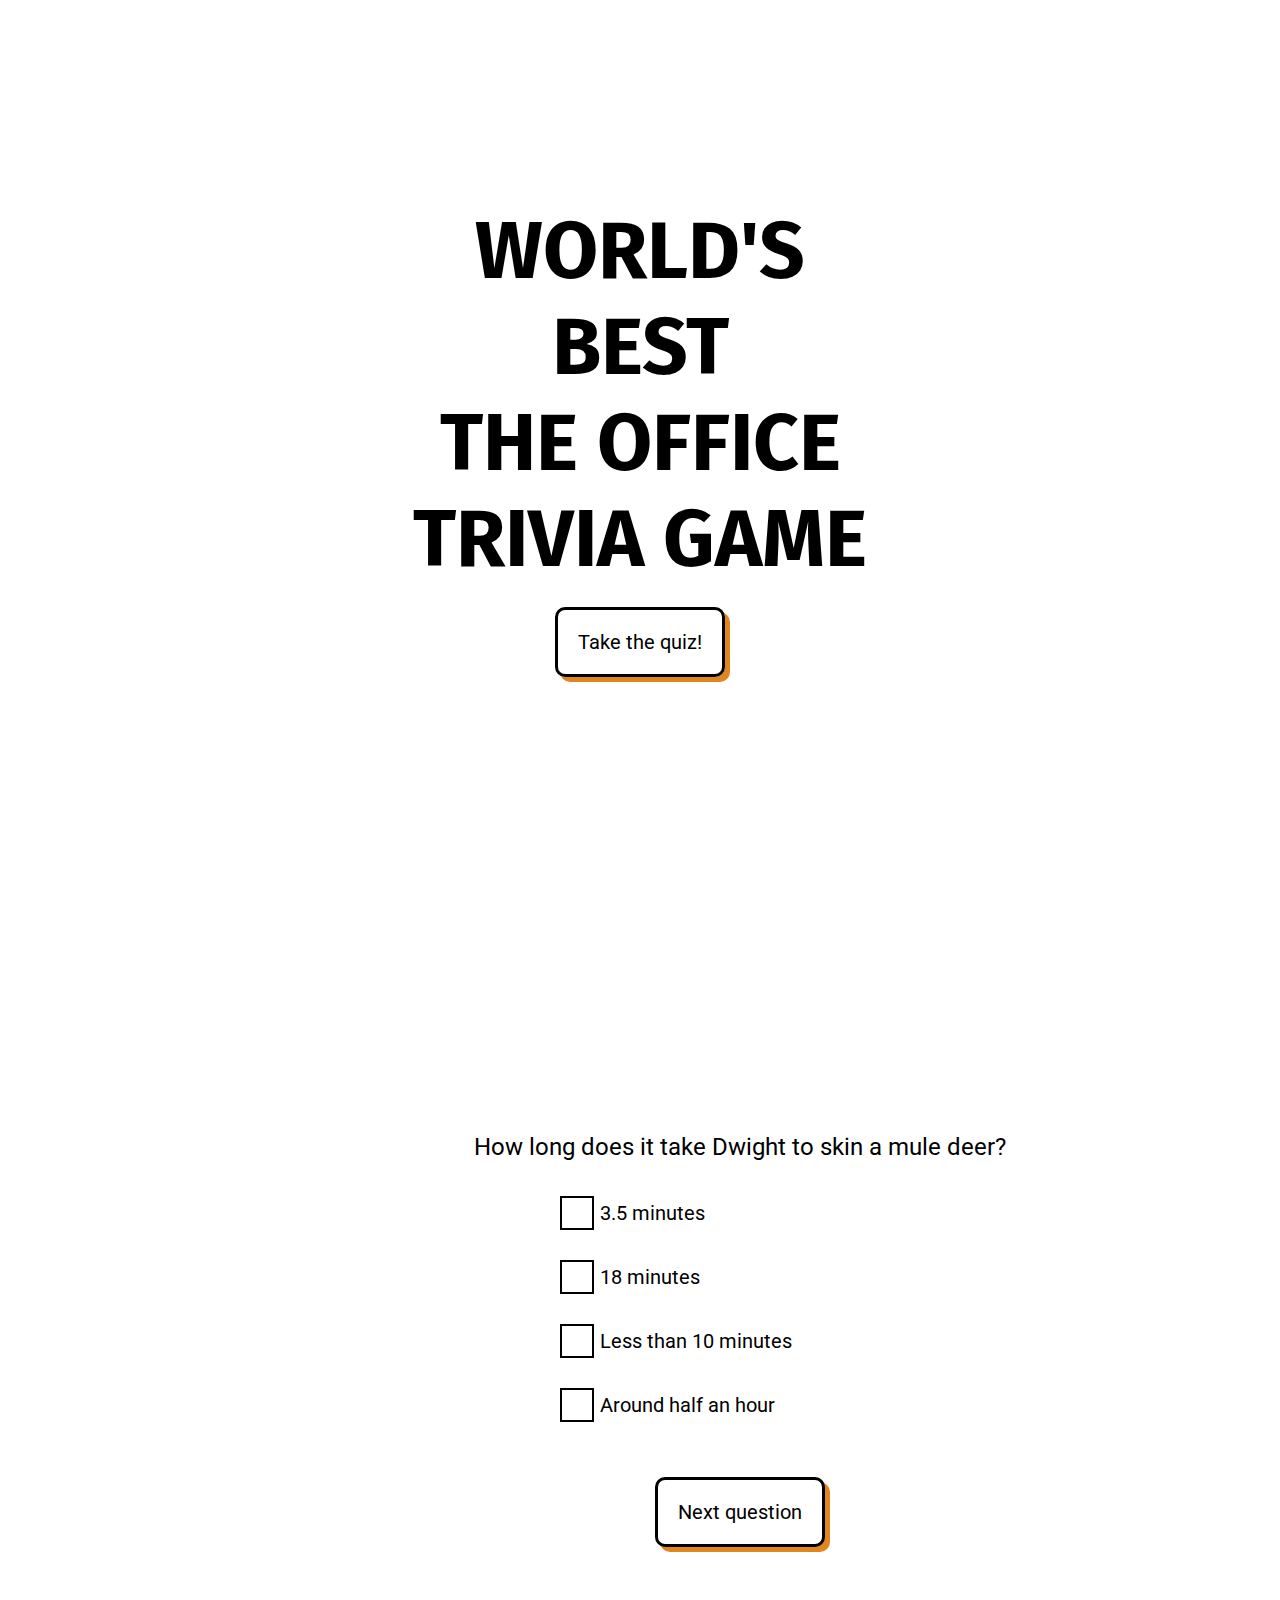
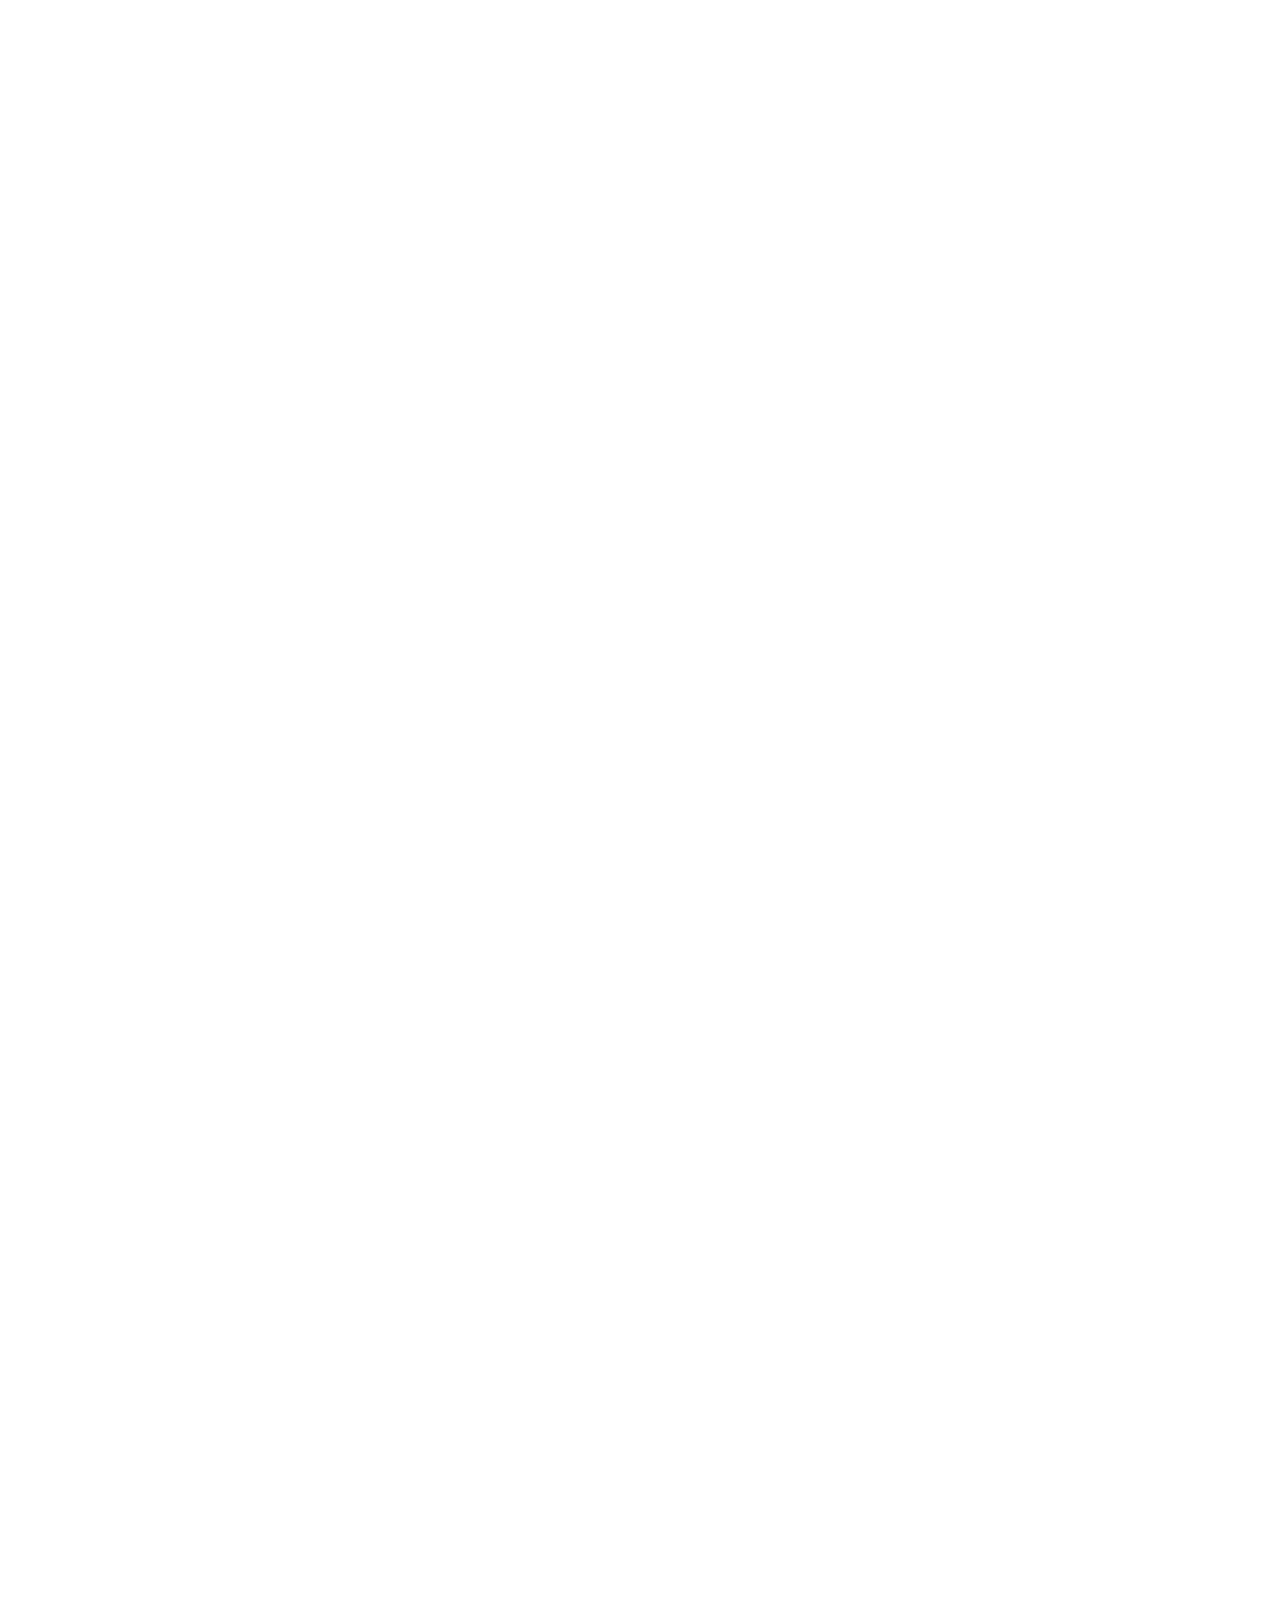
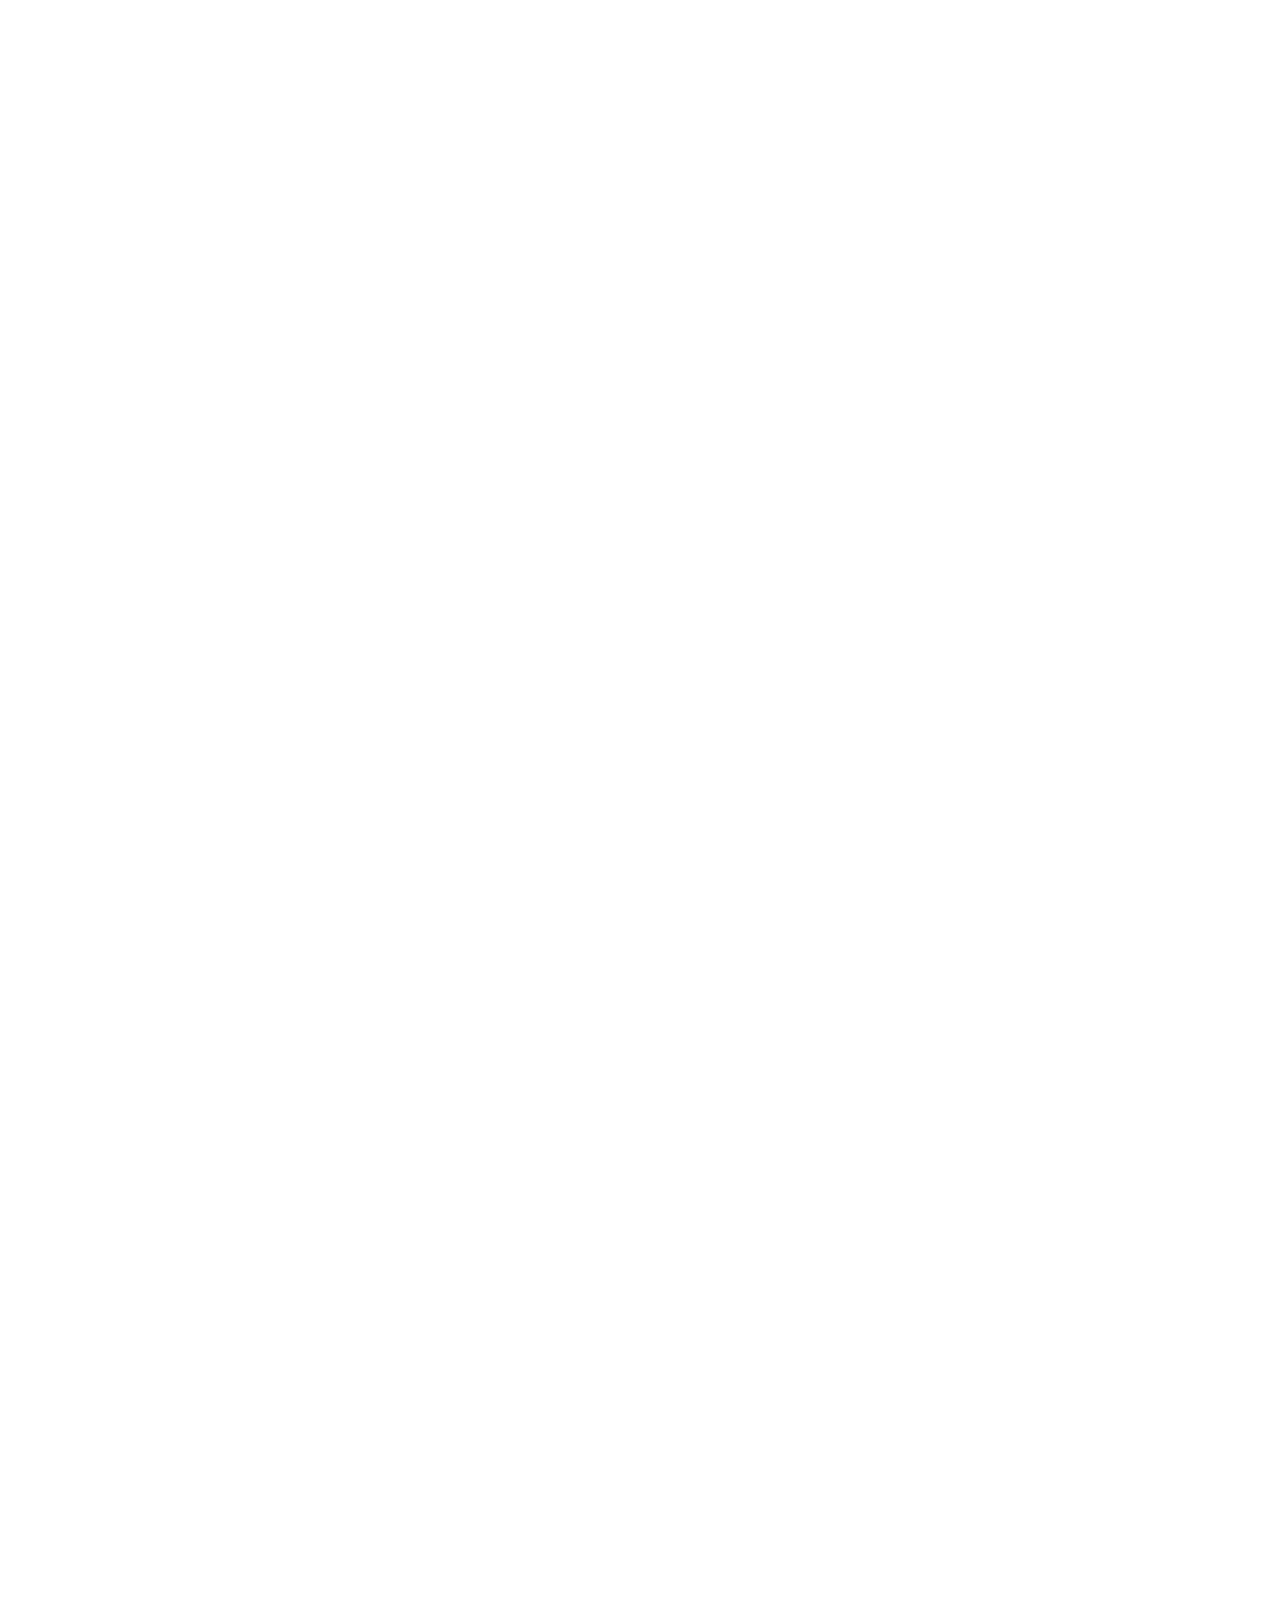
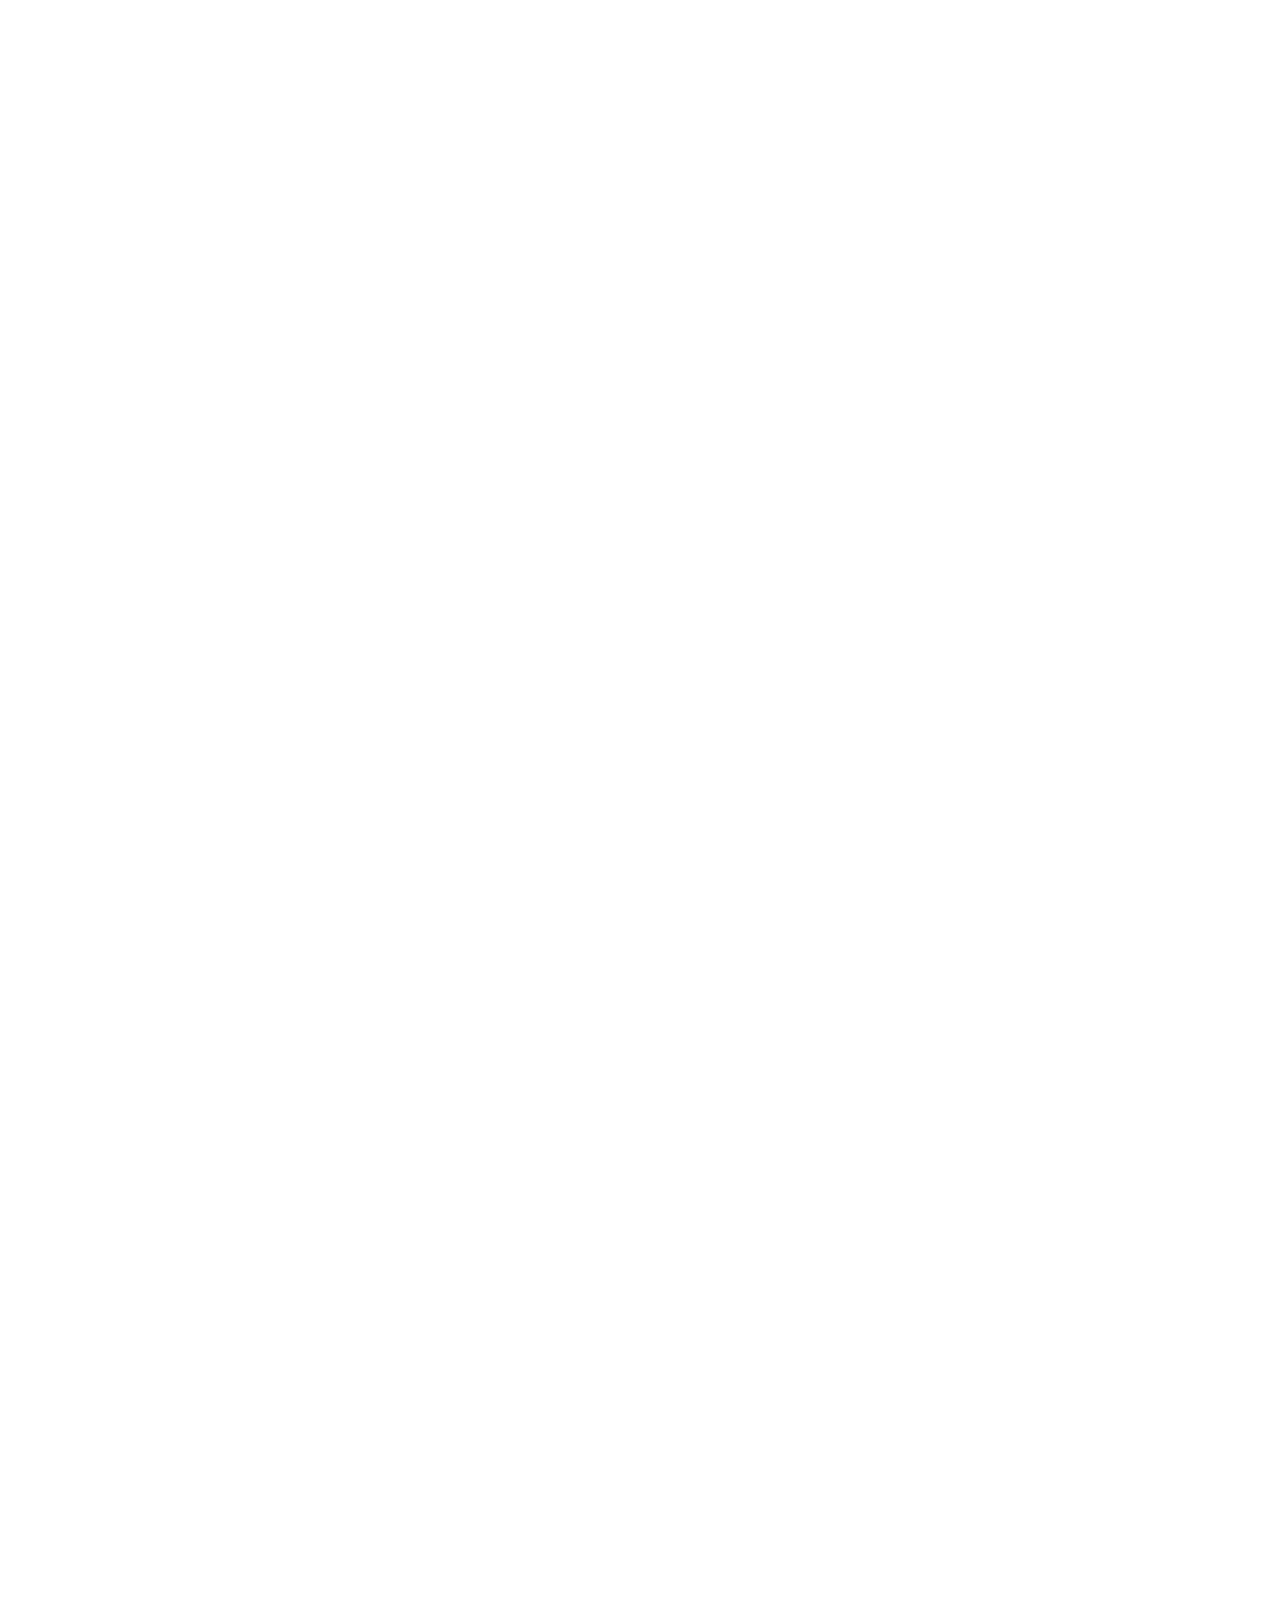
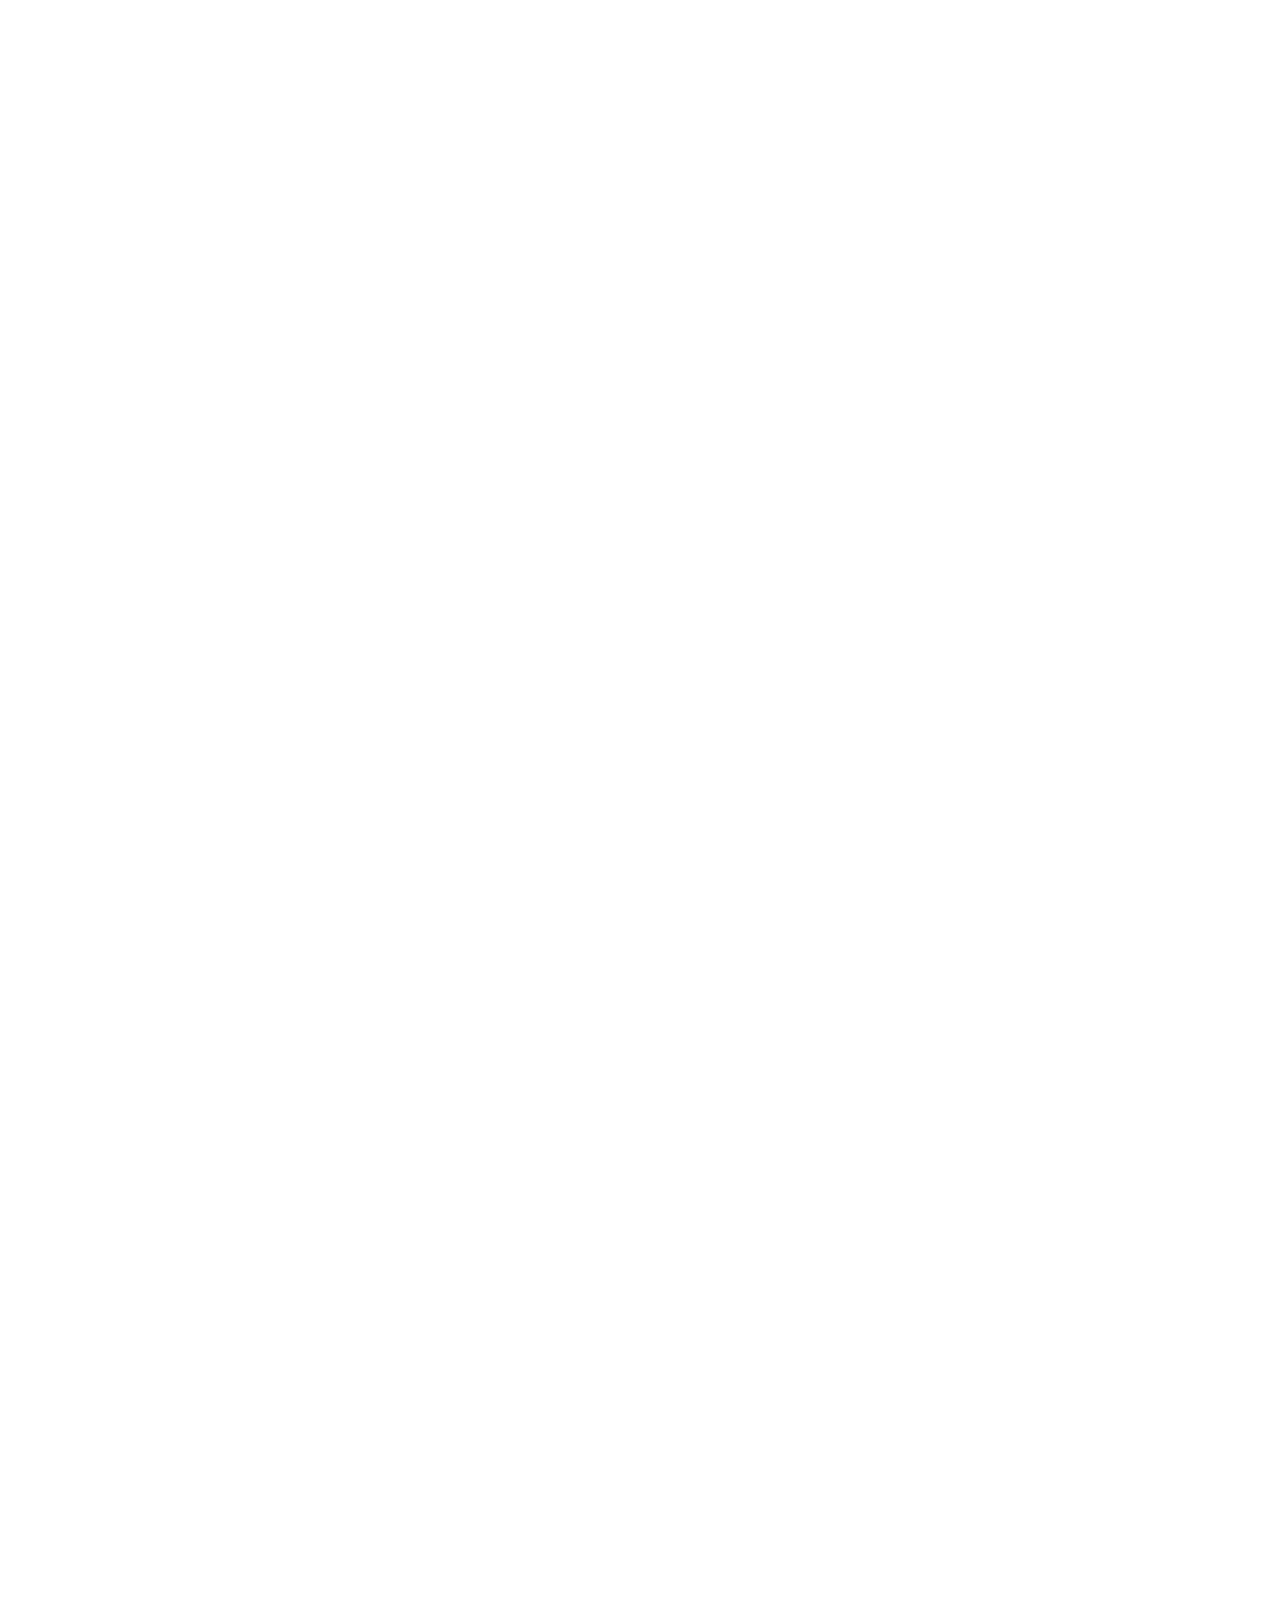
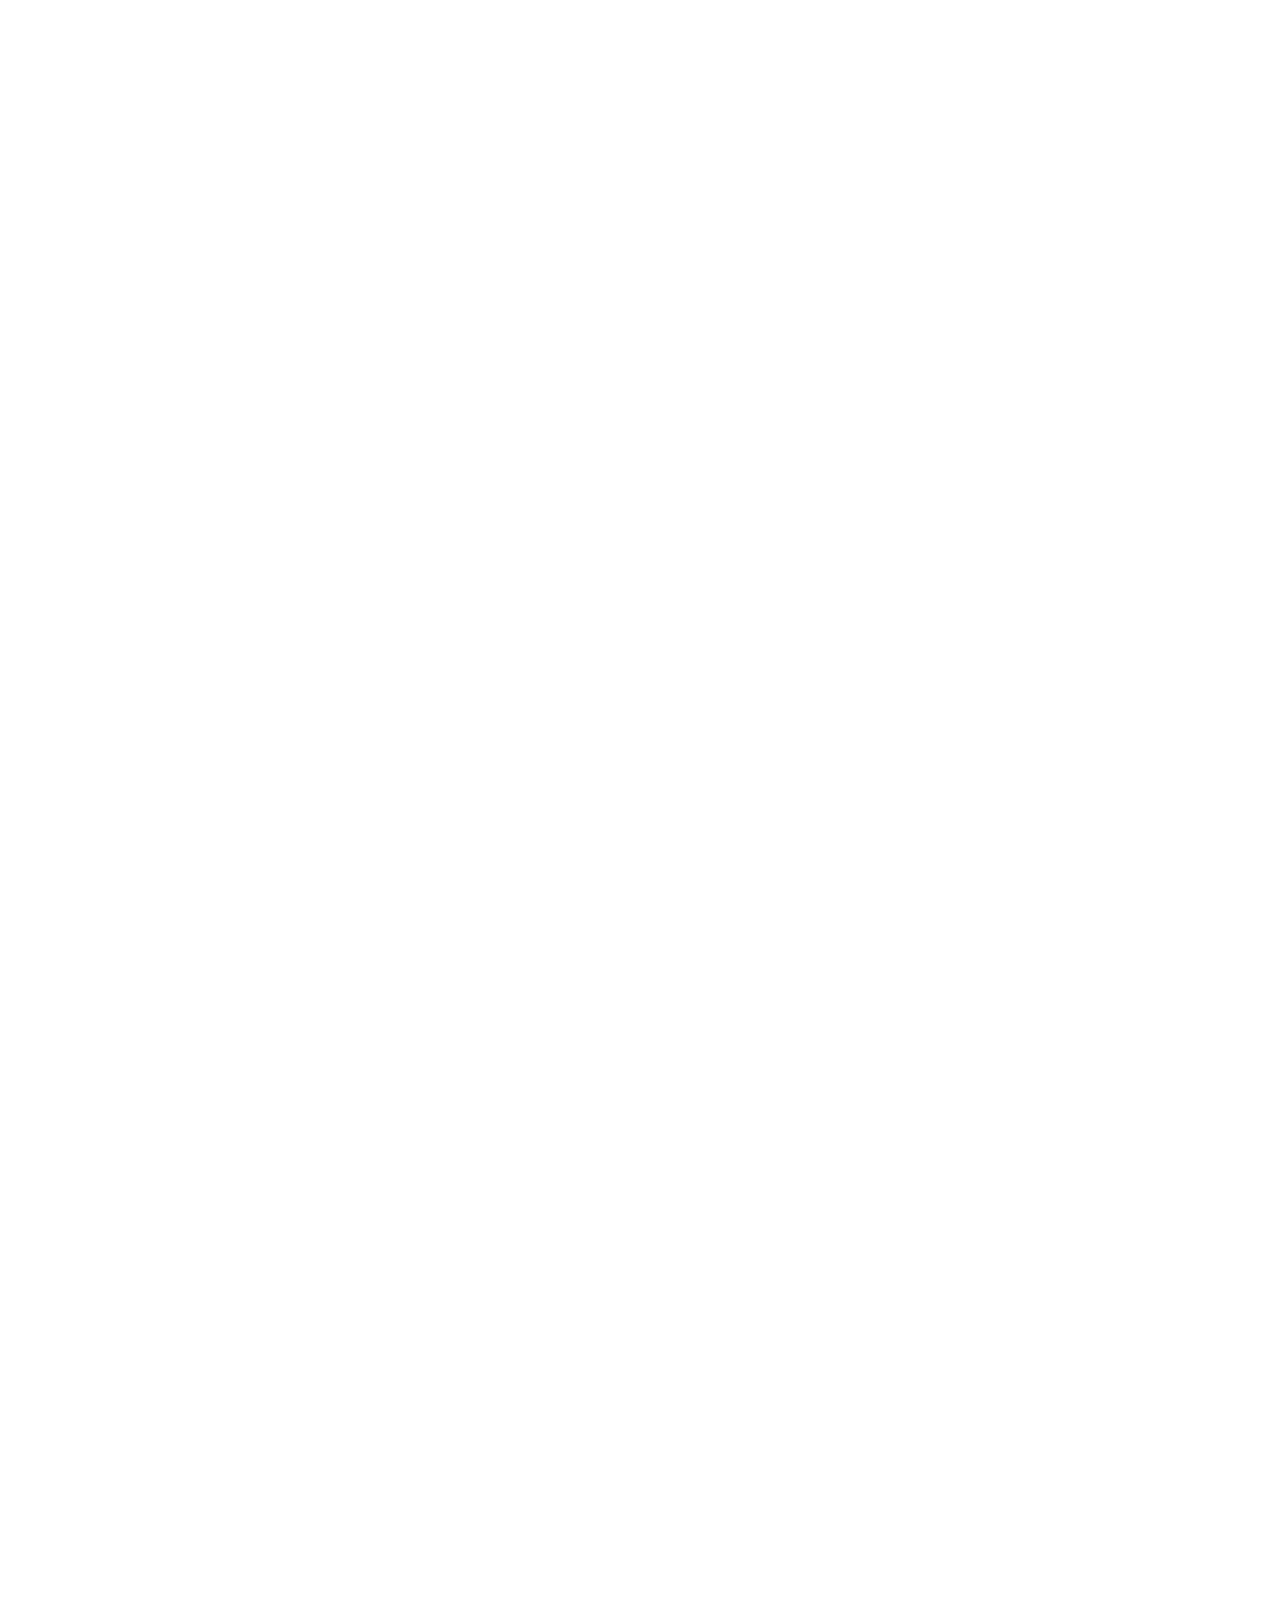
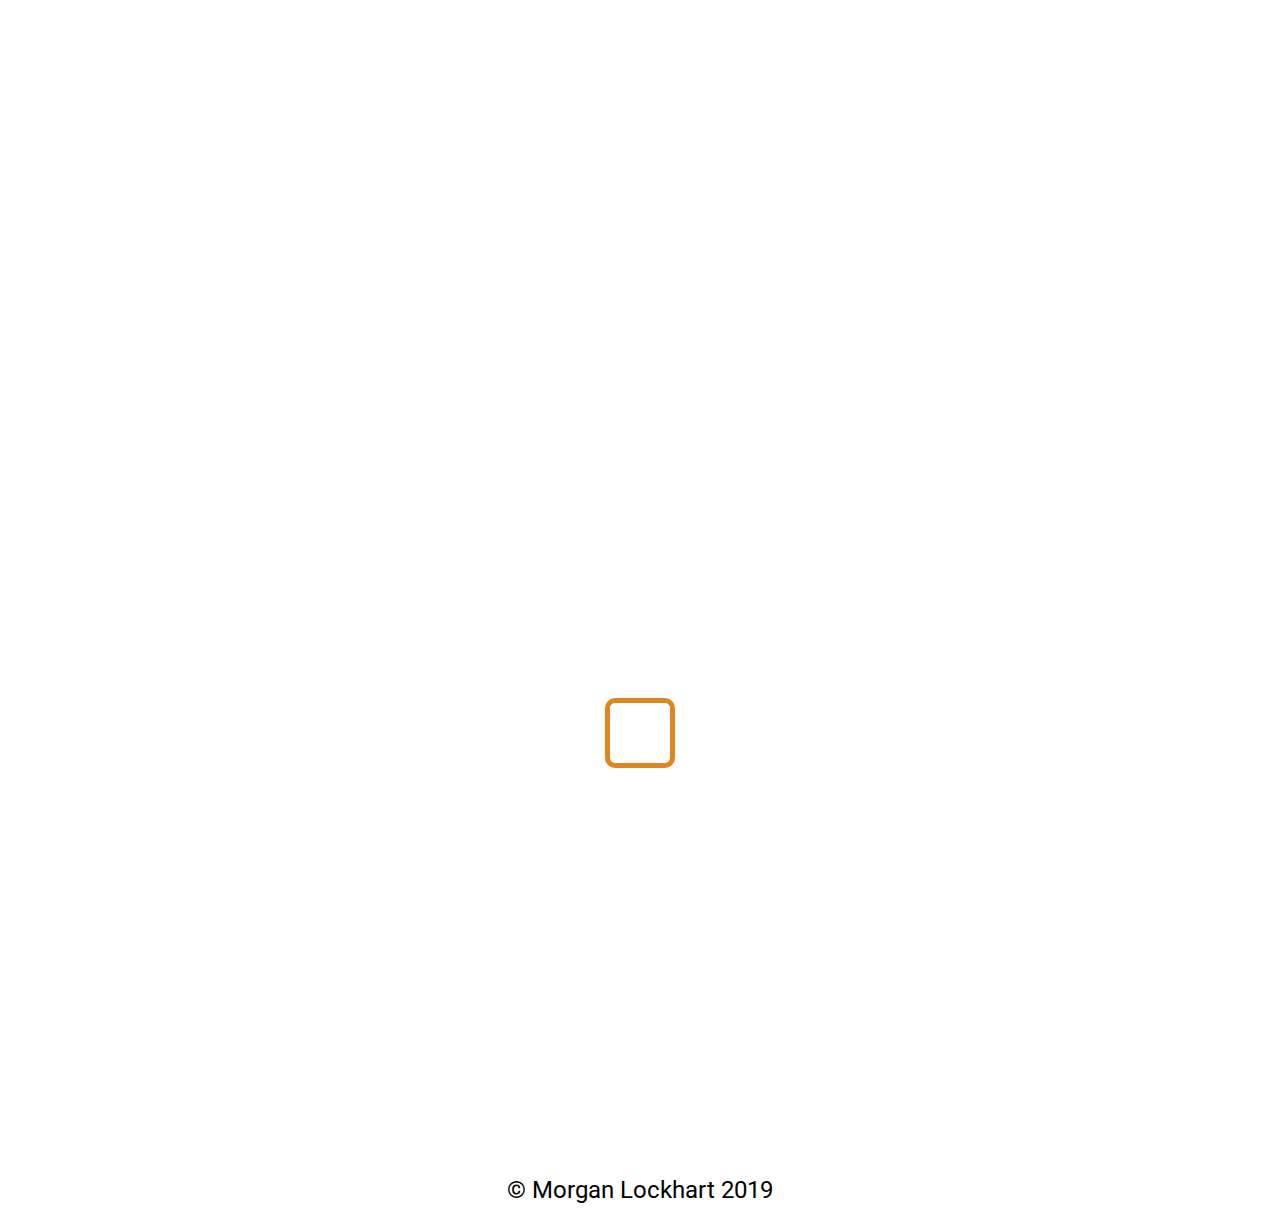
==== commit 98bc6ab4: "made significant changes to the way results were formulated and then did a code review to make sure " ====
--- a/index.html
+++ b/index.html
@@ -9,7 +9,7 @@
     <link rel="shortcut icon" href="assets/mug-favicon.png" type="image/x-icon">
     <link rel="stylesheet" href="https://use.fontawesome.com/releases/v5.7.1/css/all.css"
         integrity="sha384-fnmOCqbTlWIlj8LyTjo7mOUStjsKC4pOpQbqyi7RrhN7udi9RwhKkMHpvLbHG9Sr" crossorigin="anonymous">
-    <link href="https://fonts.googleapis.com/css?family=Open+Sans|Roboto" rel="stylesheet">
+    <link href="https://fonts.googleapis.com/css?family=Fira+Sans:600|Roboto" rel="stylesheet">
     <link rel="stylesheet" href="https://unpkg.com/aos@next/dist/aos.css" />
     <link rel="stylesheet" href="styles/style.css">
 </head>
@@ -367,8 +367,11 @@
         // creating an empty object to contain all information pertaining to the game
         let myGame = {};
 
-        // creating an empty array to hold the user's answers as they are submitted
-        myGame.answers = [];
+        // creating an empty answers object to contain the user's answer to each question, this way they can be overwritten if the user goes back and changes their answer to a question in the middle of the quiz
+        myGame.answersObject = {};
+
+        // creating an empty array that will be filled at the end of the quiz with the value for each property in the answers object
+        myGame.answersArray = [];
 
         // creating a function that logs the user's chosen answer, displays an error message if they don't select an answer, and also presents their result at the end
         myGame.getAnswers = () => {
@@ -377,13 +380,17 @@
             $('.question').on('submit', function (event) {
                 event.preventDefault();
 
-                // someAnswer is going to be the user's chosen option for each of the 10 questions
-                let someAnswer = $(this).find('input:checked').val();
-
-                // if the user made a selection, then take the value of their selection and push it to the answers array    
-                if (someAnswer) {
-
-                    myGame.answers.push(Number(someAnswer));
+                // go inside the form, find the checked input, and record it's value
+                let theAnswer = $(this).find('input:checked').val();
+
+                // go inside hte form, find the checked input, and record value of the name attribute
+                let theKey = [$(this).find('input:checked').attr('name')];
+
+                // if the user made a selection, then...
+                if (theAnswer) {
+
+                    // take the value of their selection along with the value of the name attribute and put them in the answers object. by doing this, if they go back and change an answer later, it will overwrite this value
+                    myGame.answersObject[theKey] = theAnswer;
 
                     // once answer is logged, scroll down to the next question using the data-place attribute to define the target
                     let button = $(this).find('[type=submit]');
@@ -410,9 +417,11 @@
                 event.preventDefault();
 
                 let lastAnswer = $(this).find('input:checked').val();
+                let lastKey = [$(this).find('input:checked').attr('name')];
 
                 if (lastAnswer) {
-                    myGame.answers.push(Number(lastAnswer));
+
+                    myGame.answersObject[lastKey] = lastAnswer;
 
                     let button = $(this).find('[type=submit]');
                     let target = button.data("place");
@@ -428,46 +437,55 @@
                     $('.error').html(`<p>${selectError}</p>`);
                 }
 
-                // once all 10 answers have been logged to the answers array, use the reduce function to add all 10 values in the array and return that value
-                let results = myGame.answers.reduce((accumulator, currentValue) => {
+                // once all 10 answers have been logged to the answers object, use the object values function to take the value of every key value pair, convert it to a number, and place it in the answers array
+                myGame.answersArray = Object.values(myGame.answersObject).map(Number);
+
+                // use the reduce function to add all 10 values in the array and return that value
+                let results = myGame.answersArray.reduce((accumulator, currentValue) => {
                     return accumulator + currentValue;
                 });
 
                 // use that results value to display the user's result on the screen 
                 let score = `<p>You scored ${results} out of 10.</p>`;
 
-                if (results >10 || myGame.answers.length >10) {
-                    $('.inside-results').append(`<p>Sorry, something went wrong. Refresh the page and take the quiz again.</p>`);
+                // depending on how well they scored, present a different statement/image combo
+                // this first scenario shouldn't actually happen now that I've rewritten how results are stored, but I left it there just in case
+                if (results > 10) {
+                    $('.inside-results').html(`<p>Sorry, something went wrong. Refresh the page and take the quiz again.</p>`);
                 } else if (results === 9 || results === 10) {
-                    $('.inside-results').append(`${score}
+                    $('.inside-results').html(`${score}
                     <p>Mount this Trivia Genius Dundie upon your mantel with pride!</p>
                     <img src="assets/dundie-award.webp" alt="Michael Scott presenting a Dundie Award trophy">`);
                 } else if (results === 7 || results === 8) {
-                    $('.inside-results').append(`${score}
+                    $('.inside-results').html(`${score}
                     <p>Congrats, you're one of the smartest in the office!</p>
                     <img src="assets/oscar-dance.gif" alt="Oscar Martinez dancing and saying YOLO">`);
                 } else if (results === 4 || results === 5 || results === 6) {
-                    $('.inside-results').append(`${score}
+                    $('.inside-results').html(`${score}
                     <p>Well done! Not bad at all.</p>
                     <img src="assets/not-bad.jpg" alt="Michael Scott saying not bad">`);
                 } else if (results === 2 || results === 3) {
-                    $('.inside-results').append(`${score}
+                    $('.inside-results').html(`${score}
                     <p>Could be better. Watch the show a few more dozen times and try again!</p>
                     <img src="assets/harder.gif" alt="Gabe Lewis saying that Michael is making pizza-making harder than it has to be">`);
                 } else {
-                    $('.inside-results').append(`${score}
+                    $('.inside-results').html(`${score}
                     <p>Have you even seen the show?</p>
                     <img src="assets/kevin-patience.jpg" alt="Kevin Malone saying he has very little patience for stupidity">`);
                 }
             });
         };
 
+        // once the document is ready...
         $(document).ready(function () {
+
+            // call the getAnswers function described above
             myGame.getAnswers();
+
+            // call the Animate on Scroll function
             AOS.init();
         });
 
-
     </script>
 
 </body>
--- a/styles/style.css
+++ b/styles/style.css
@@ -145,21 +145,10 @@
   clip: rect(0 0 0);
   overflow: hidden; }
 
-@-webkit-keyframes fade-in {
-  0% {
-    opacity: 0; }
-  100% {
-    opacity: 1; } }
-
-@keyframes fade-in {
-  0% {
-    opacity: 0; }
-  100% {
-    opacity: 1; } }
-
 html {
   scroll-behavior: smooth;
-  font-size: 125%; }
+  font-size: 125%;
+  font-family: "Roboto", sans-serif; }
 
 img {
   display: block;
@@ -175,9 +164,8 @@
 
 a {
   text-decoration: none;
-  color: inherit;
-  display: inline-block;
-  font-weight: bold; }
+  color: black;
+  display: inline-block; }
 
 p {
   font-size: 1.2rem;
@@ -200,46 +188,45 @@
   -webkit-box-pack: center;
   -ms-flex-pack: center;
   justify-content: center; }
-
-h1 {
-  font-size: 5rem;
-  text-transform: uppercase;
-  margin: 0 auto;
-  padding: 0; }
-  h1 span {
-    display: block; }
-  @media (max-width: 600px) {
-    h1 {
-      font-size: 4rem; } }
-  @media (max-width: 475px) {
-    h1 {
-      font-size: 2.7rem; } }
-
-.take-quiz {
-  padding: 20px;
-  margin: 20px;
-  border: 3px solid black;
-  border-radius: 10px;
-  -webkit-box-shadow: 5px 5px 0 #e1851e;
-  box-shadow: 5px 5px 0 #e1851e;
-  -webkit-transform: translate(0);
-  -ms-transform: translate(0);
-  transform: translate(0);
-  -webkit-transition: background-color 0.15s ease-in-out, -webkit-transform 0.15s ease-in-out;
-  transition: background-color 0.15s ease-in-out, -webkit-transform 0.15s ease-in-out;
-  -o-transition: background-color 0.15s ease-in-out, transform 0.15s ease-in-out;
-  transition: background-color 0.15s ease-in-out, transform 0.15s ease-in-out;
-  transition: background-color 0.15s ease-in-out, transform 0.15s ease-in-out, -webkit-transform 0.15s ease-in-out; }
-  .take-quiz:hover {
-    background-color: rgba(225, 133, 30, 0.2); }
-  .take-quiz:active {
-    -webkit-transform: translate(5px, 5px);
-    -ms-transform: translate(5px, 5px);
-    transform: translate(5px, 5px);
-    -webkit-box-shadow: none;
-    box-shadow: none; }
-  .take-quiz:focus {
-    border: 3px solid #e1851e; }
+  header h1 {
+    font-size: 4rem;
+    text-transform: uppercase;
+    margin: 0 auto;
+    padding: 0;
+    font-family: "Fira Sans", sans-serif; }
+    header h1 span {
+      display: block; }
+    @media (max-width: 600px) {
+      header h1 {
+        font-size: 4rem; } }
+    @media (max-width: 475px) {
+      header h1 {
+        font-size: 2.6rem; } }
+  header .take-quiz {
+    padding: 20px;
+    margin: 20px;
+    border: 3px solid black;
+    border-radius: 10px;
+    -webkit-box-shadow: 5px 5px 0 #e1851e;
+    box-shadow: 5px 5px 0 #e1851e;
+    -webkit-transform: translate(0);
+    -ms-transform: translate(0);
+    transform: translate(0);
+    -webkit-transition: background-color 0.15s ease-in-out, -webkit-transform 0.15s ease-in-out;
+    transition: background-color 0.15s ease-in-out, -webkit-transform 0.15s ease-in-out;
+    -o-transition: background-color 0.15s ease-in-out, transform 0.15s ease-in-out;
+    transition: background-color 0.15s ease-in-out, transform 0.15s ease-in-out;
+    transition: background-color 0.15s ease-in-out, transform 0.15s ease-in-out, -webkit-transform 0.15s ease-in-out; }
+    header .take-quiz:hover {
+      background-color: rgba(225, 133, 30, 0.2); }
+    header .take-quiz:active {
+      -webkit-transform: translate(5px, 5px);
+      -ms-transform: translate(5px, 5px);
+      transform: translate(5px, 5px);
+      -webkit-box-shadow: none;
+      box-shadow: none; }
+    header .take-quiz:focus {
+      border: 3px solid #e1851e; }
 
 form {
   min-height: 100vh;
@@ -266,97 +253,87 @@
     border-radius: 50%;
     -webkit-box-shadow: 5px 5px 0 #e1851e;
     box-shadow: 5px 5px 0 #e1851e; }
-
-@media (max-width: 750px) {
-  form {
-    padding-left: 0; }
-    form div:first-child {
-      position: static;
-      margin: 20px auto; } }
+  @media (max-width: 750px) {
+    form {
+      padding-left: 0; }
+      form div:first-child {
+        position: static;
+        margin: 20px auto; } }
+  form [type="radio"] {
+    opacity: 0;
+    position: absolute; }
+  form label {
+    display: -webkit-box;
+    display: -ms-flexbox;
+    display: flex;
+    -webkit-box-orient: horizontal;
+    -webkit-box-direction: normal;
+    -ms-flex-direction: row;
+    flex-direction: row;
+    -webkit-box-align: center;
+    -ms-flex-align: center;
+    align-items: center;
+    position: relative;
+    padding: 20px 0 20px 40px; }
+    form label::before {
+      content: '';
+      position: absolute;
+      width: 30px;
+      height: 30px;
+      border: 2px solid black;
+      left: 0; }
+    form label::after {
+      content: '';
+      position: absolute;
+      width: 24px;
+      height: 24px;
+      left: 5px;
+      top: 50%;
+      -webkit-transform: translateY(-50%);
+      -ms-transform: translateY(-50%);
+      transform: translateY(-50%); }
+  form [type="radio"]:checked + label::after {
+    background-color: black; }
+  form [type="radio"]:focus + label::before {
+    border: 2px solid #e1851e; }
+  form .options {
+    padding: 20px 20%;
+    text-align: left; }
+    @media (max-width: 550px) {
+      form .options {
+        padding: 20px 10%; } }
+  form [type="submit"] {
+    padding: 20px;
+    margin-bottom: 20px;
+    border: 3px solid black;
+    border-radius: 10px;
+    background-color: white;
+    -webkit-box-shadow: 5px 5px 0 #e1851e;
+    box-shadow: 5px 5px 0 #e1851e;
+    -webkit-transform: translate(0);
+    -ms-transform: translate(0);
+    transform: translate(0);
+    -webkit-transition: background-color 0.15s ease-in-out, -webkit-transform 0.15s ease-in-out;
+    transition: background-color 0.15s ease-in-out, -webkit-transform 0.15s ease-in-out;
+    -o-transition: background-color 0.15s ease-in-out, transform 0.15s ease-in-out;
+    transition: background-color 0.15s ease-in-out, transform 0.15s ease-in-out;
+    transition: background-color 0.15s ease-in-out, transform 0.15s ease-in-out, -webkit-transform 0.15s ease-in-out; }
+    form [type="submit"]:hover {
+      background-color: rgba(225, 133, 30, 0.2); }
+    form [type="submit"]:active {
+      -webkit-transform: translate(5px, 5px);
+      -ms-transform: translate(5px, 5px);
+      transform: translate(5px, 5px);
+      -webkit-box-shadow: none;
+      box-shadow: none; }
+    form [type="submit"]:focus {
+      border: 3px solid #e1851e; }
+  form .error {
+    padding-bottom: 20px;
+    color: #e1851e; }
 
 .visible {
   opacity: 1; }
-
-[type="radio"] {
-  opacity: 0;
-  position: absolute; }
-  [type="radio"]:focus {
-    border: 2px dotted #e1851e; }
-
-label {
-  display: -webkit-box;
-  display: -ms-flexbox;
-  display: flex;
-  -webkit-box-orient: horizontal;
-  -webkit-box-direction: normal;
-  -ms-flex-direction: row;
-  flex-direction: row;
-  -webkit-box-align: center;
-  -ms-flex-align: center;
-  align-items: center;
-  position: relative;
-  padding: 20px 0 20px 40px; }
-  label::before {
-    content: '';
-    position: absolute;
-    width: 30px;
-    height: 30px;
-    border: 2px solid black;
-    left: 0; }
-  label::after {
-    content: '';
-    position: absolute;
-    width: 24px;
-    height: 24px;
-    left: 5px;
-    top: 50%;
-    -webkit-transform: translateY(-50%);
-    -ms-transform: translateY(-50%);
-    transform: translateY(-50%); }
-
-[type="radio"]:checked + label::after {
-  background-color: black; }
-
-[type="radio"]:focus + label::before {
-  border: 2px solid #e1851e; }
-
-.options {
-  padding: 20px 20%;
-  text-align: left; }
-  @media (max-width: 550px) {
-    .options {
-      padding: 20px 10%; } }
-
-[type="submit"] {
-  padding: 20px;
-  margin-bottom: 20px;
-  border: 3px solid black;
-  border-radius: 10px;
-  background-color: white;
-  -webkit-box-shadow: 5px 5px 0 #e1851e;
-  box-shadow: 5px 5px 0 #e1851e;
-  -webkit-transform: translate(0);
-  -ms-transform: translate(0);
-  transform: translate(0);
-  -webkit-transition: background-color 0.15s ease-in-out, -webkit-transform 0.15s ease-in-out;
-  transition: background-color 0.15s ease-in-out, -webkit-transform 0.15s ease-in-out;
-  -o-transition: background-color 0.15s ease-in-out, transform 0.15s ease-in-out;
-  transition: background-color 0.15s ease-in-out, transform 0.15s ease-in-out;
-  transition: background-color 0.15s ease-in-out, transform 0.15s ease-in-out, -webkit-transform 0.15s ease-in-out; }
-  [type="submit"]:hover {
-    background-color: rgba(225, 133, 30, 0.2); }
-  [type="submit"]:active {
-    -webkit-transform: translate(5px, 5px);
-    -ms-transform: translate(5px, 5px);
-    transform: translate(5px, 5px);
-    -webkit-box-shadow: none;
-    box-shadow: none; }
-  [type="submit"]:focus {
-    border: 3px solid #e1851e; }
-
-.error {
-  padding-bottom: 20px;
-  color: #e1851e; }
 
 .results {
   min-height: calc(100vh - 34.5px);
@@ -391,4 +368,4 @@
 
 footer {
   text-align: center;
-  padding-bottom: 10px; }
+  padding: 10px 0; }
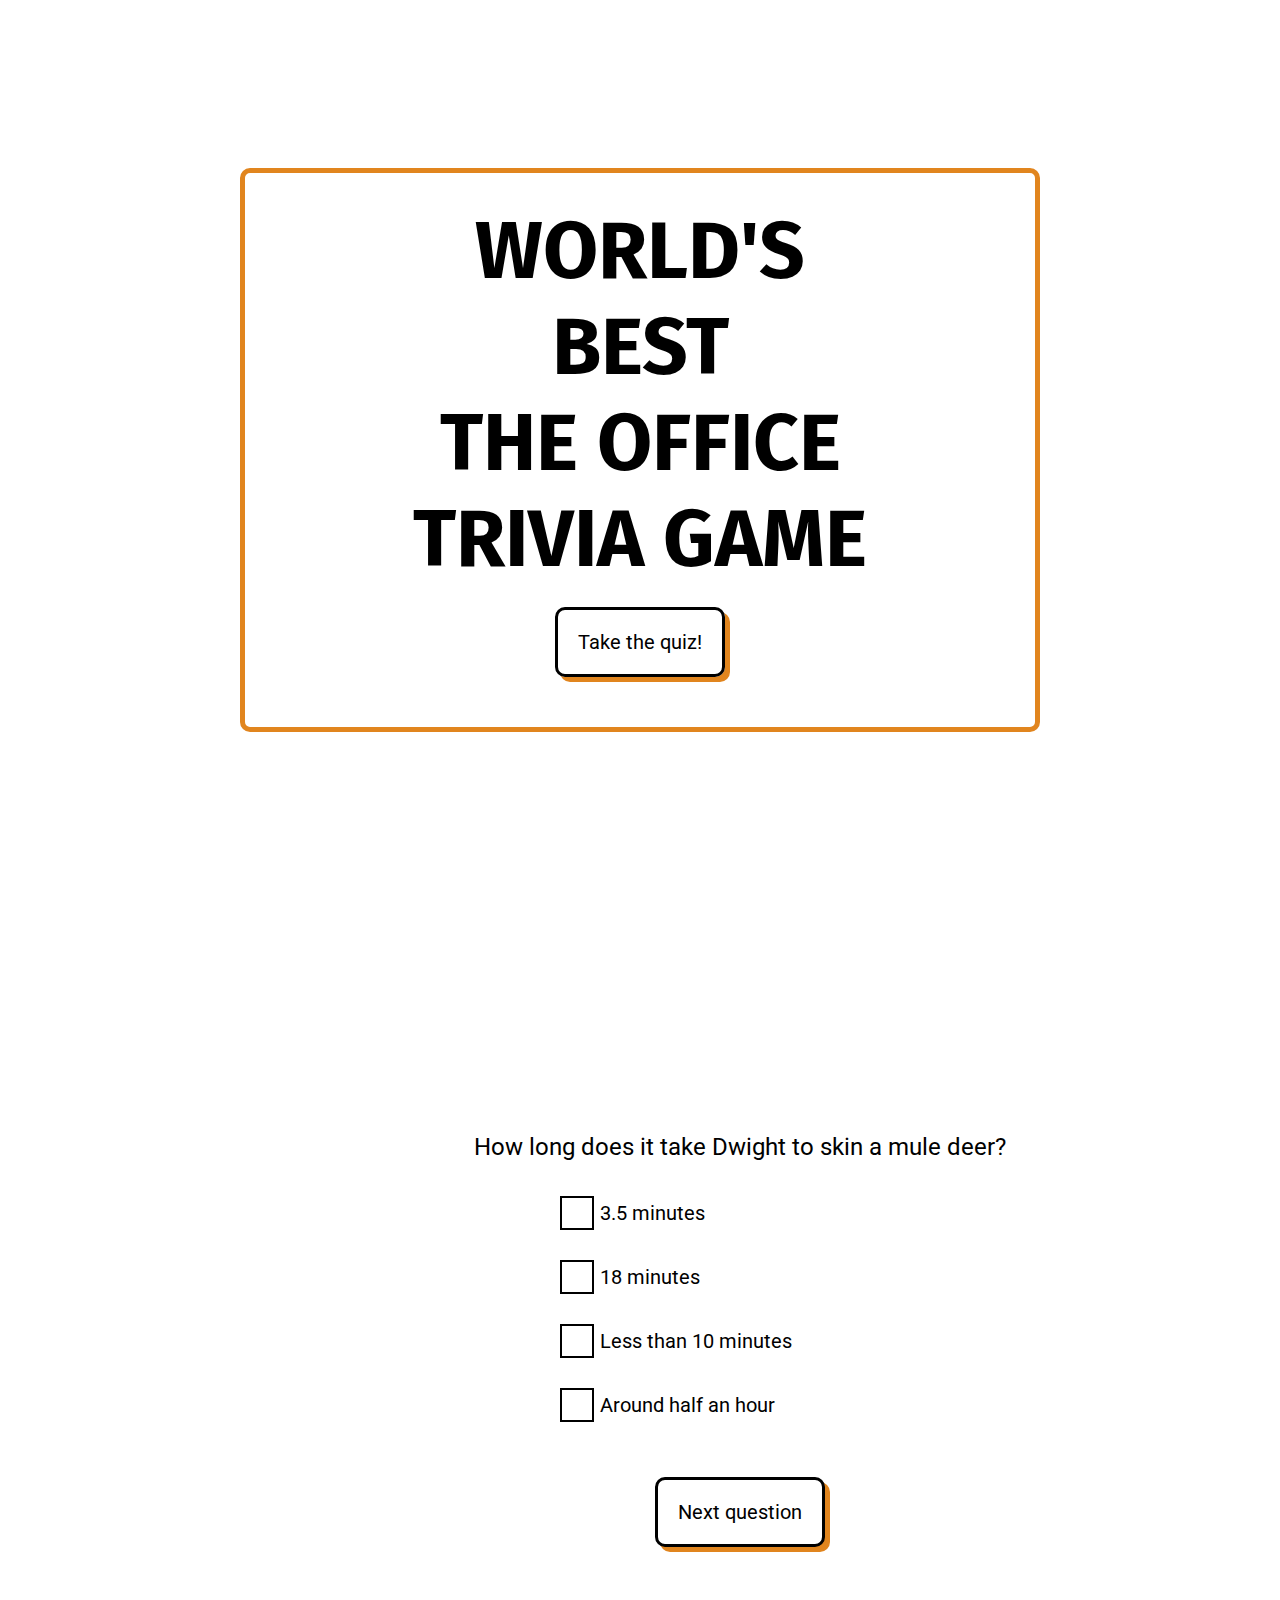
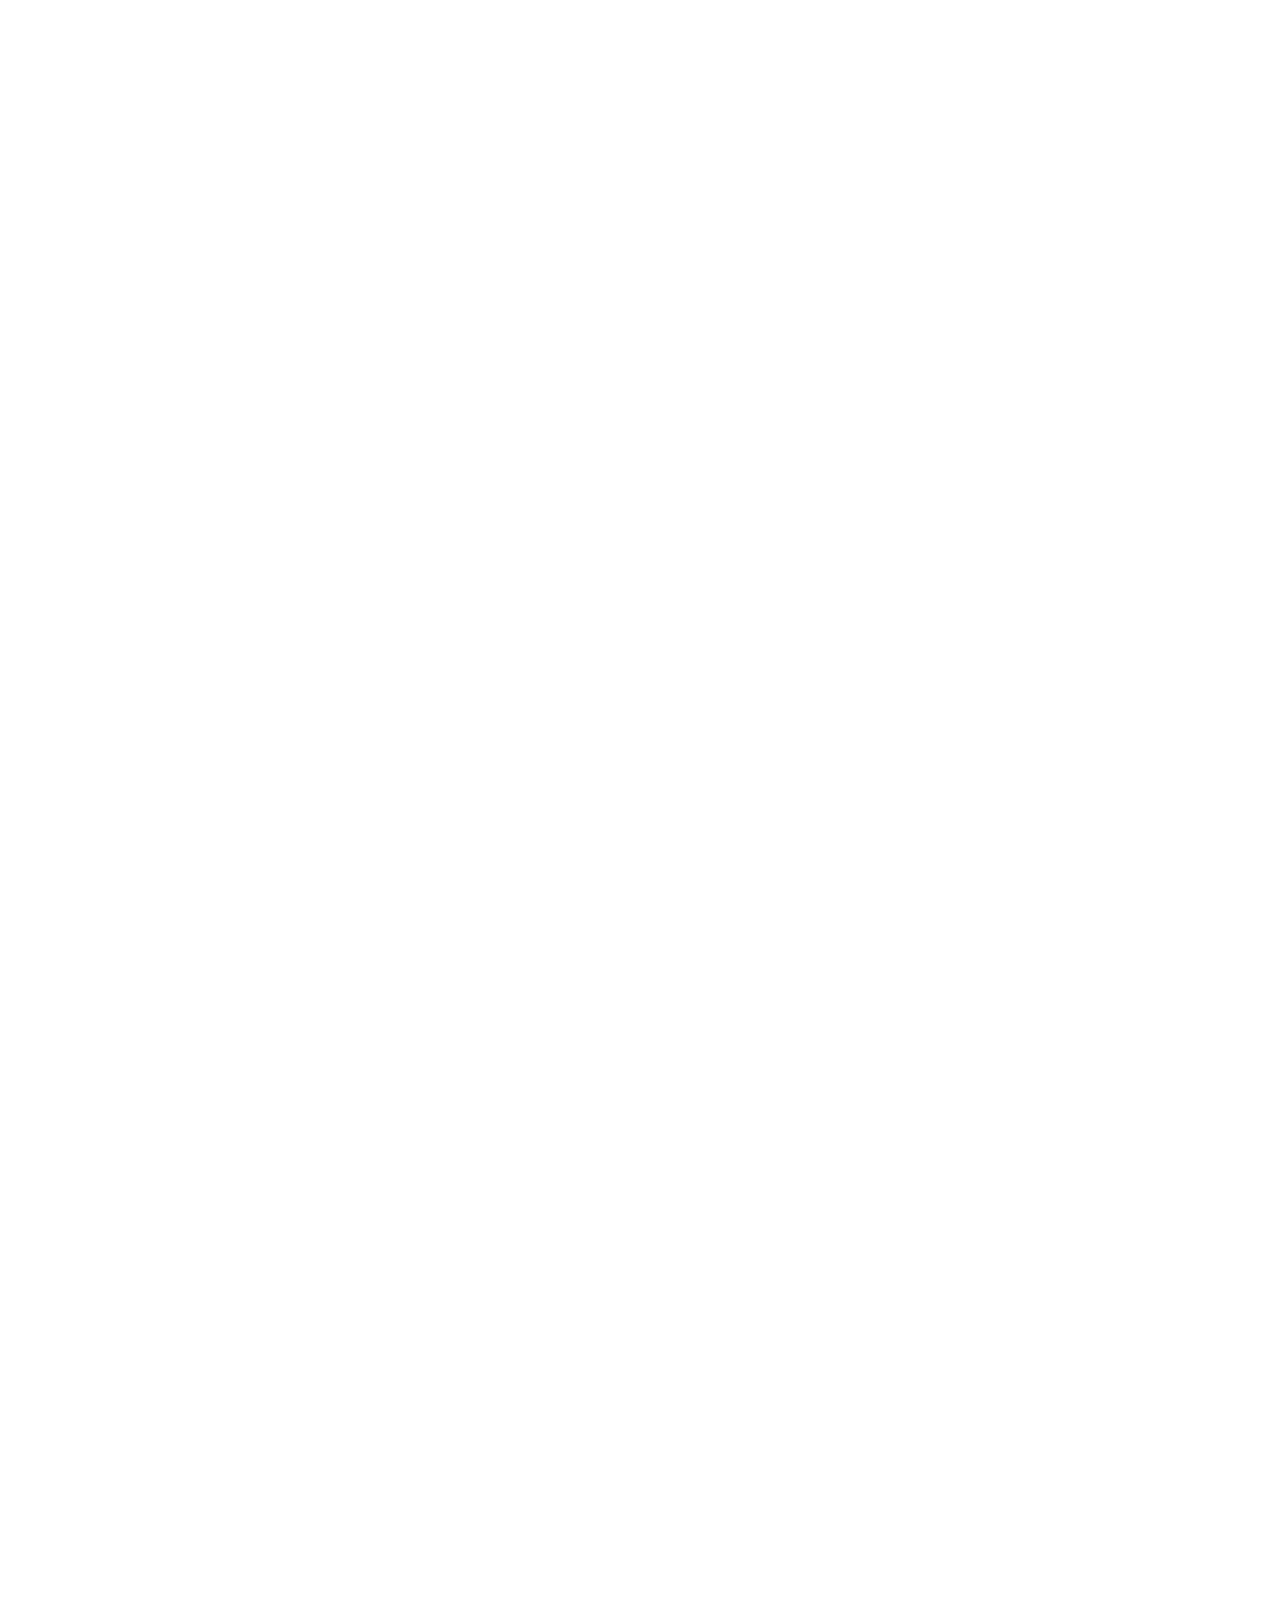
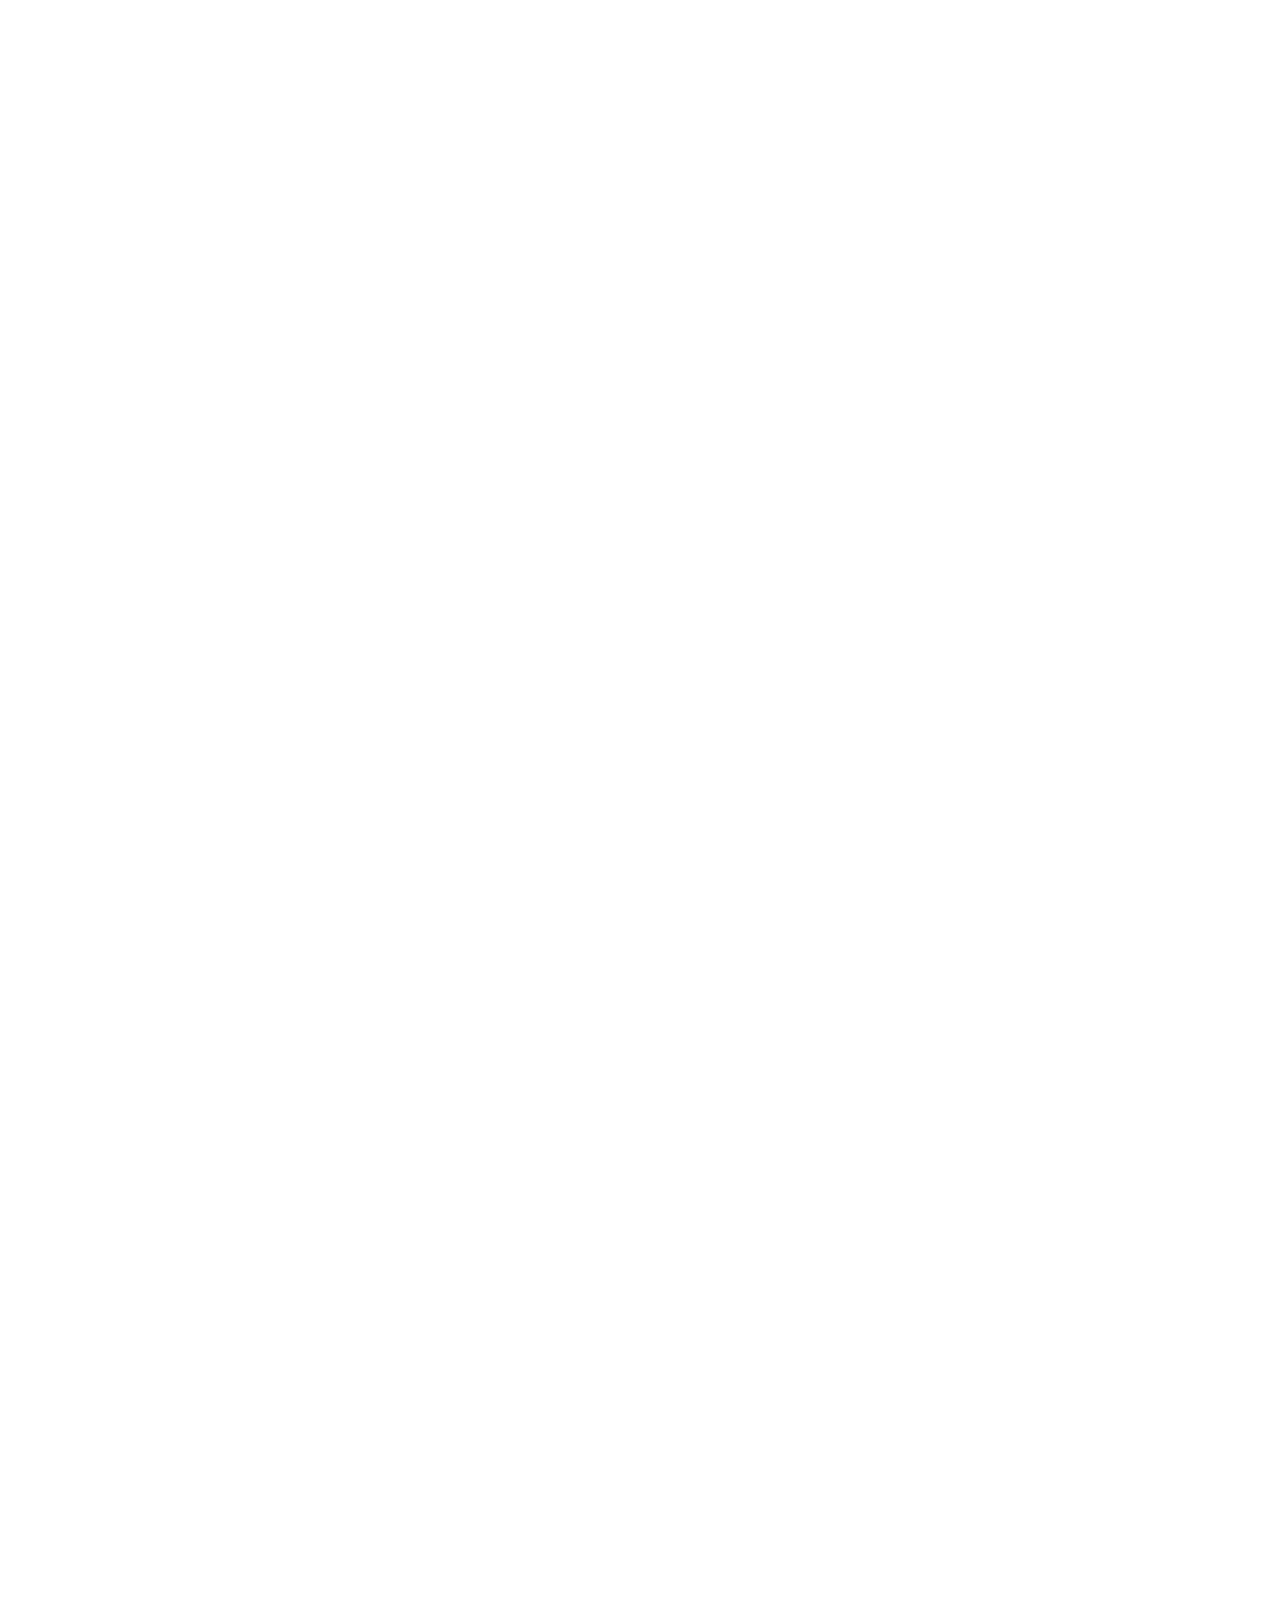
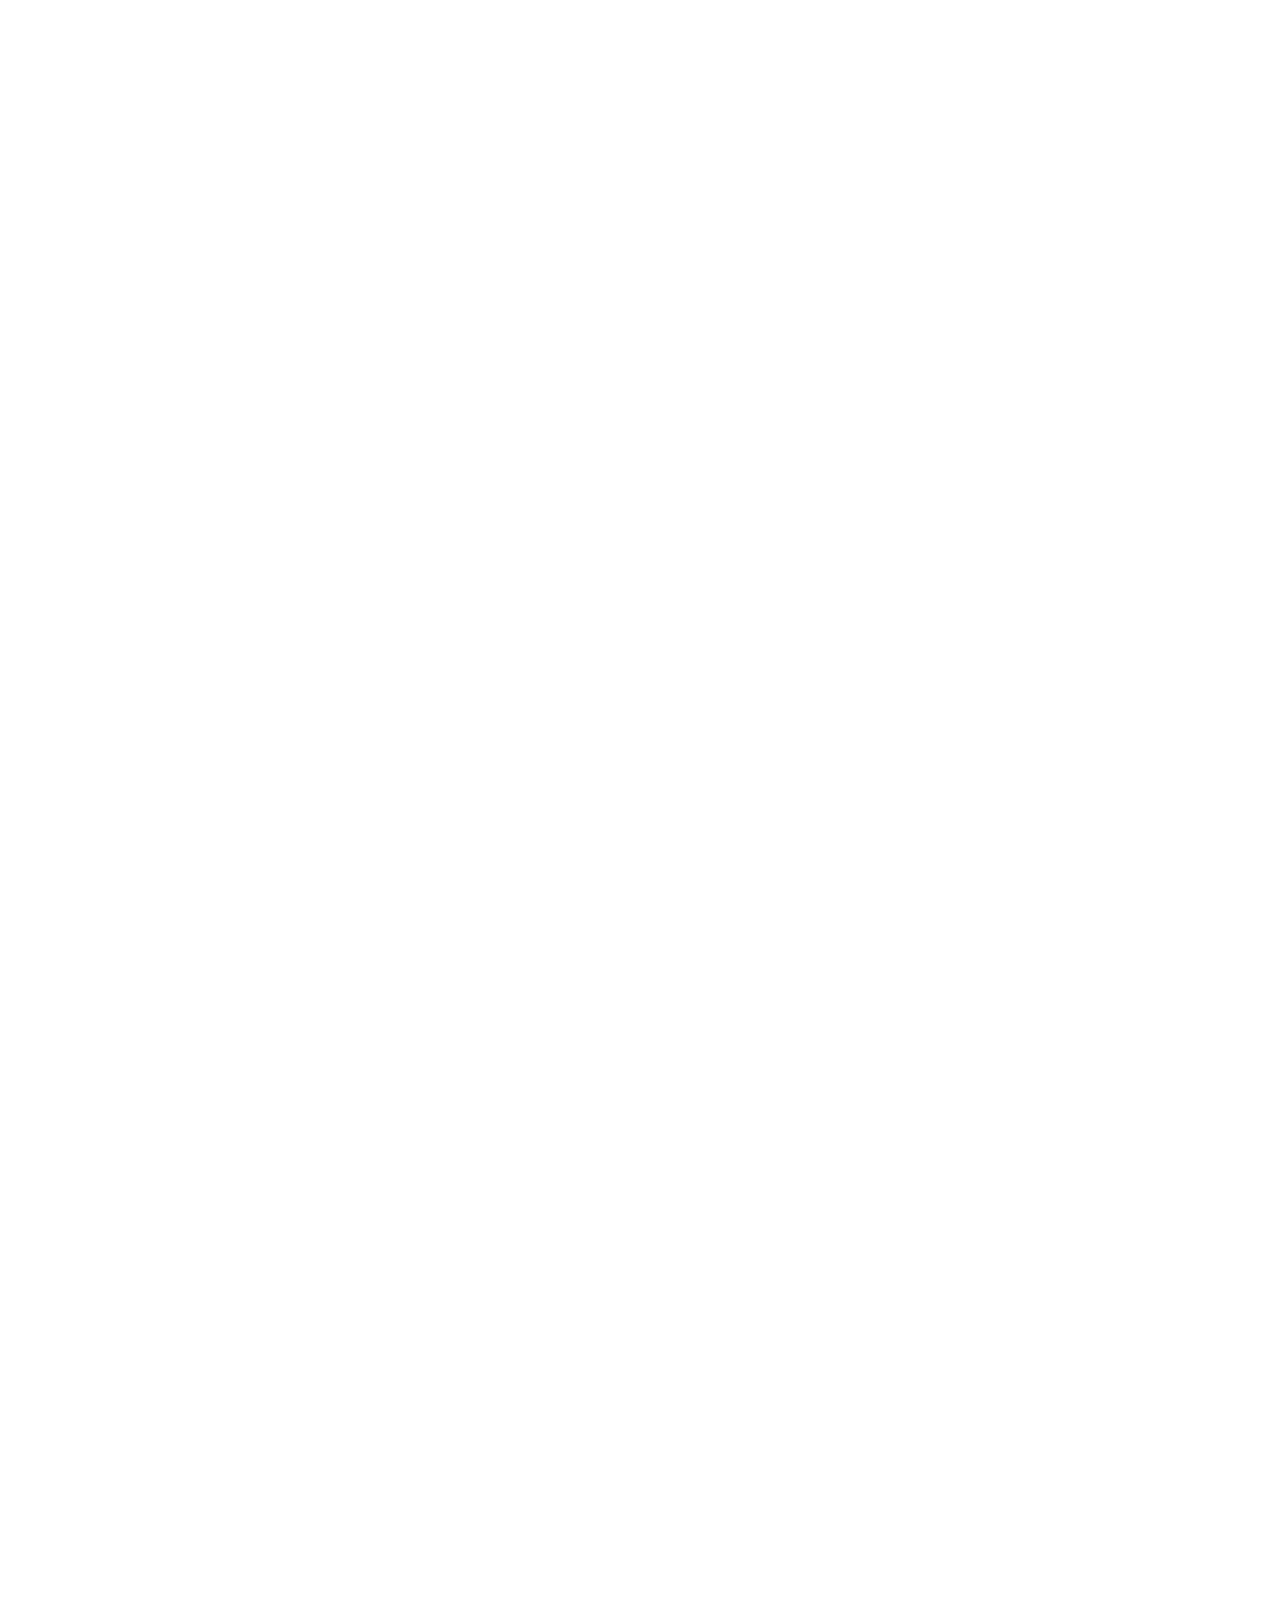
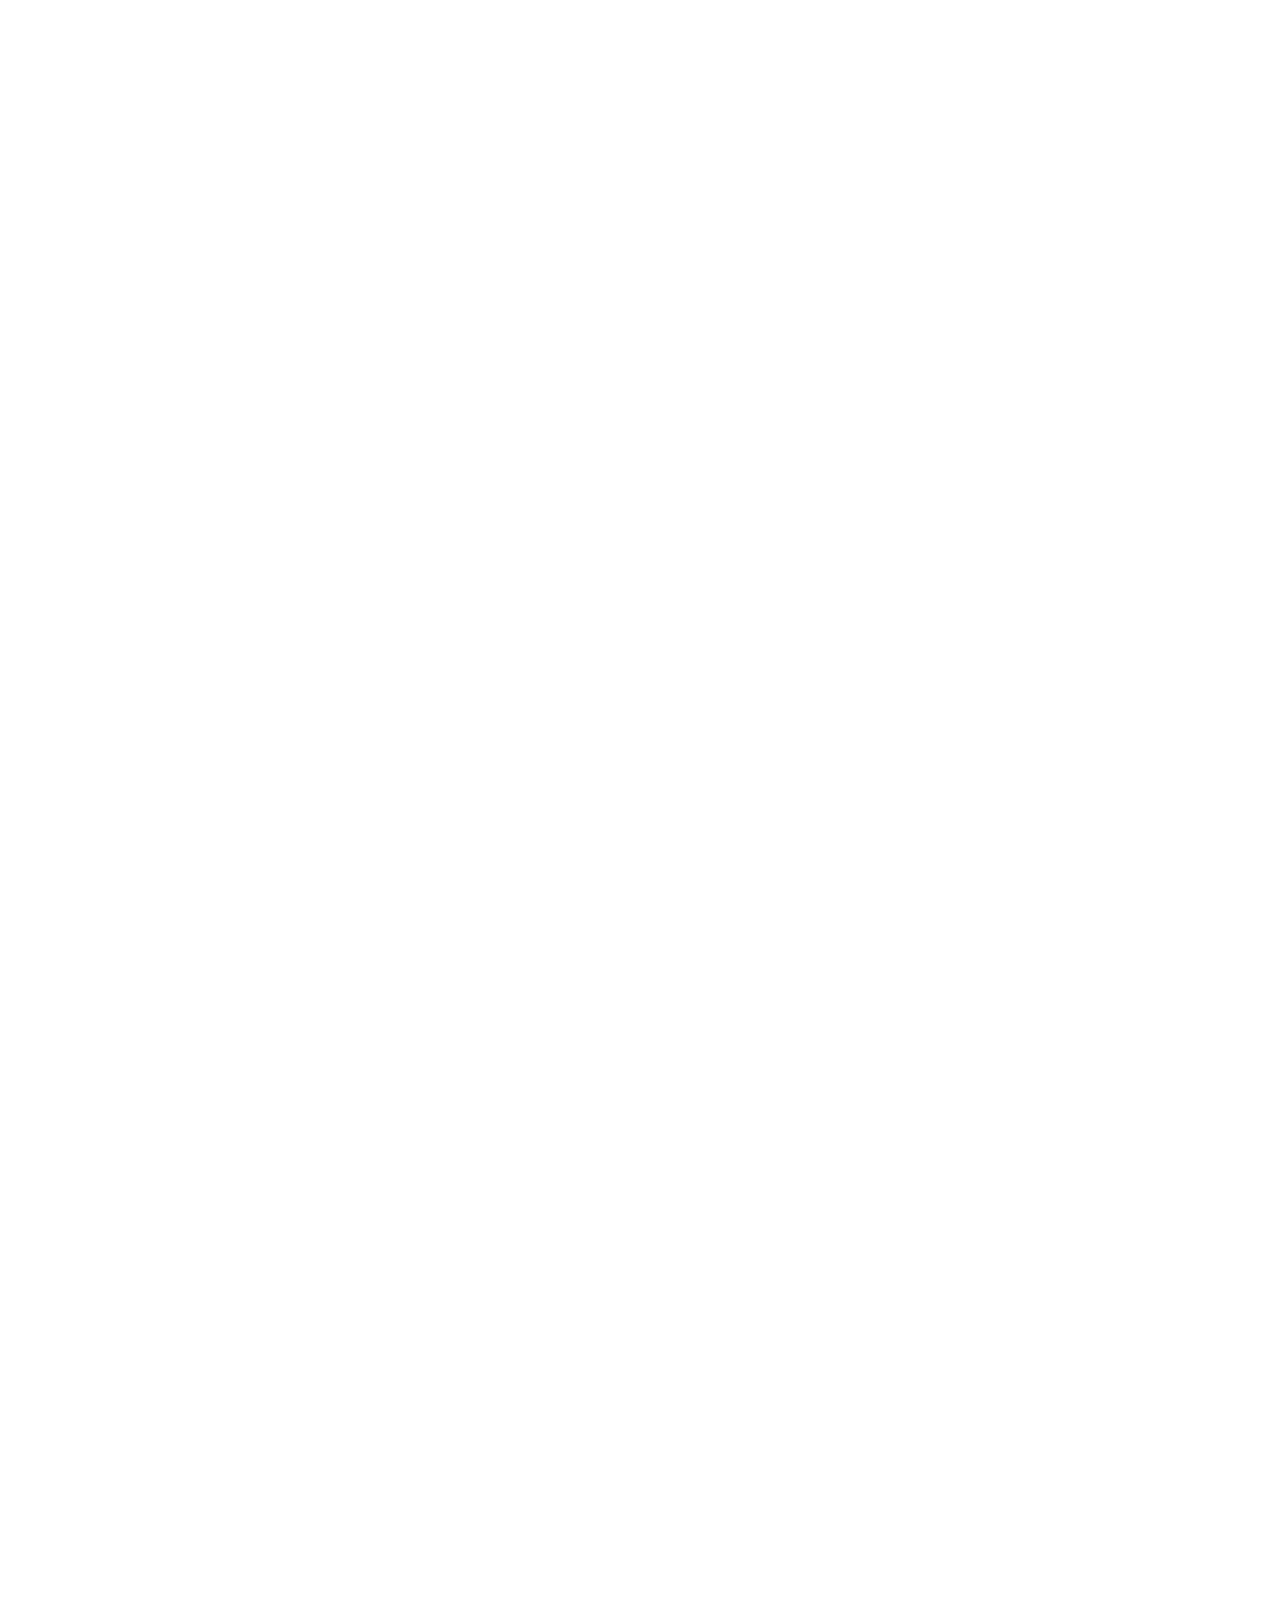
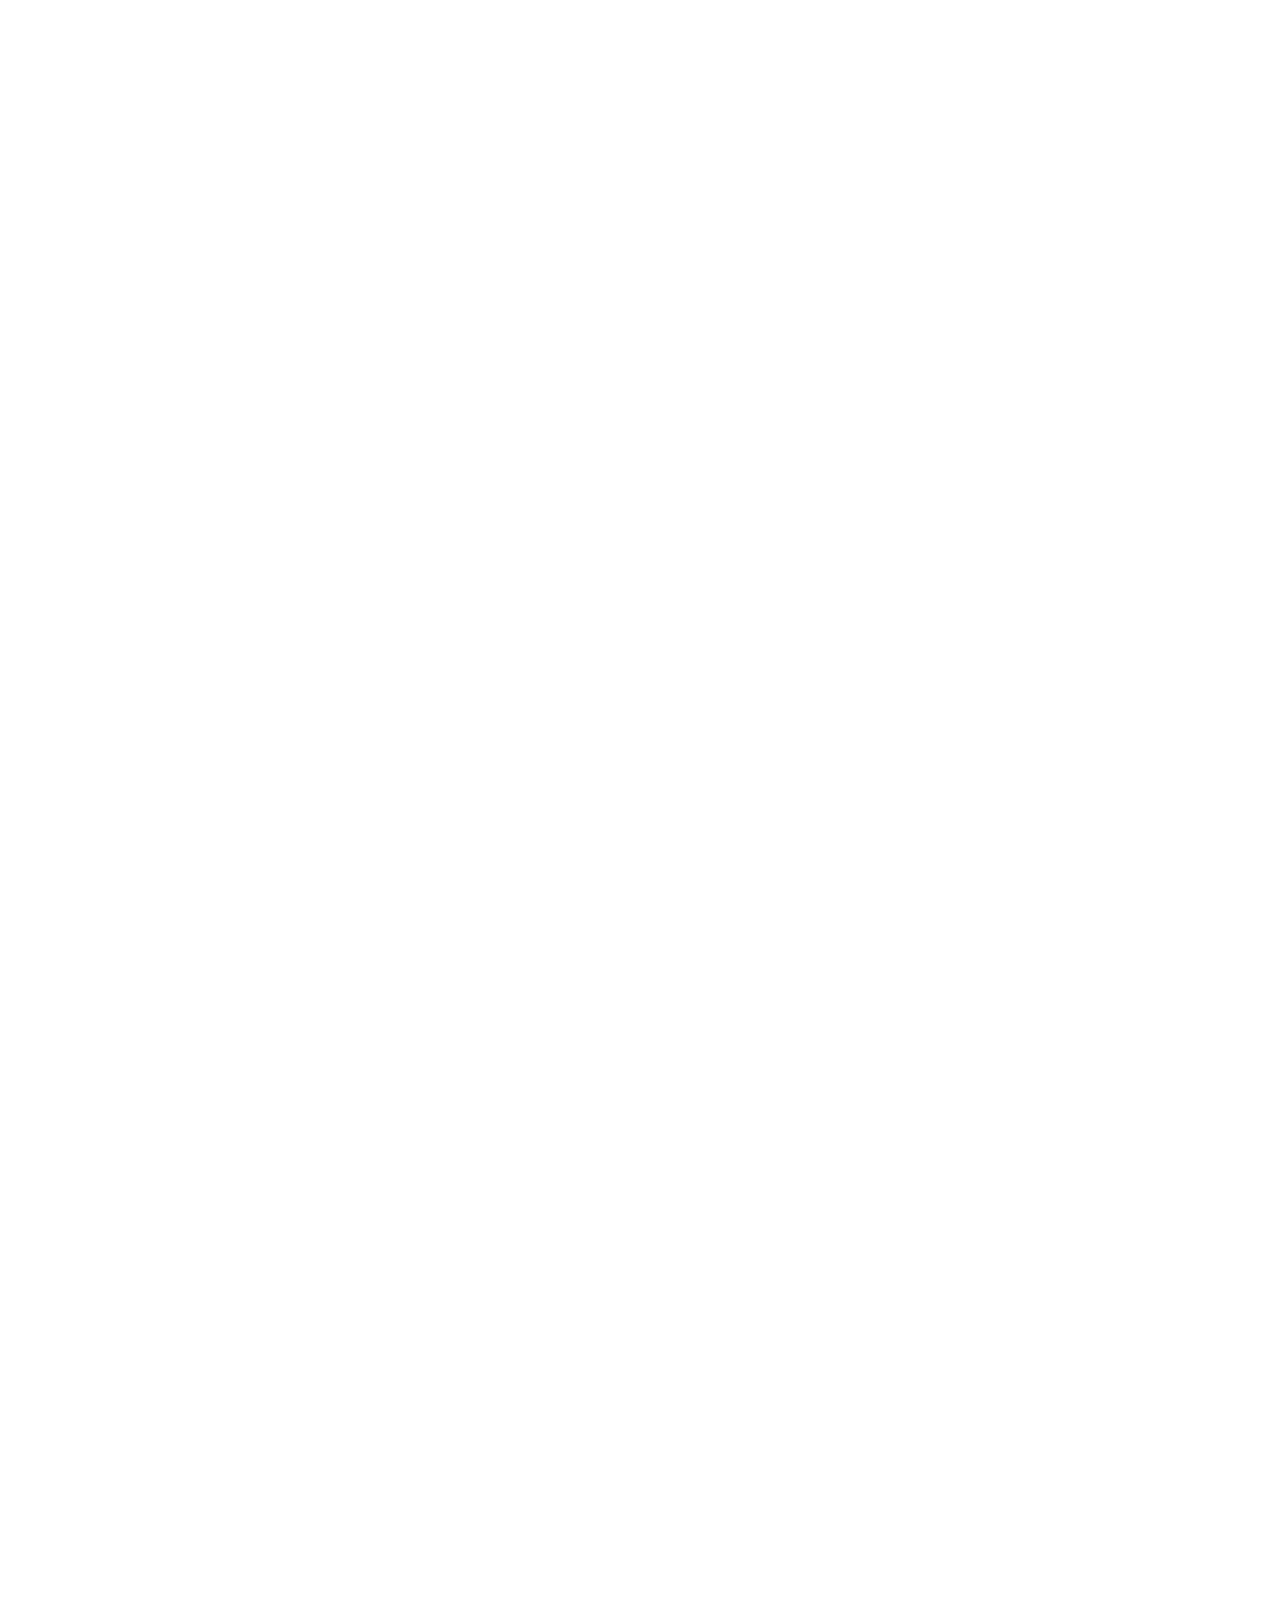
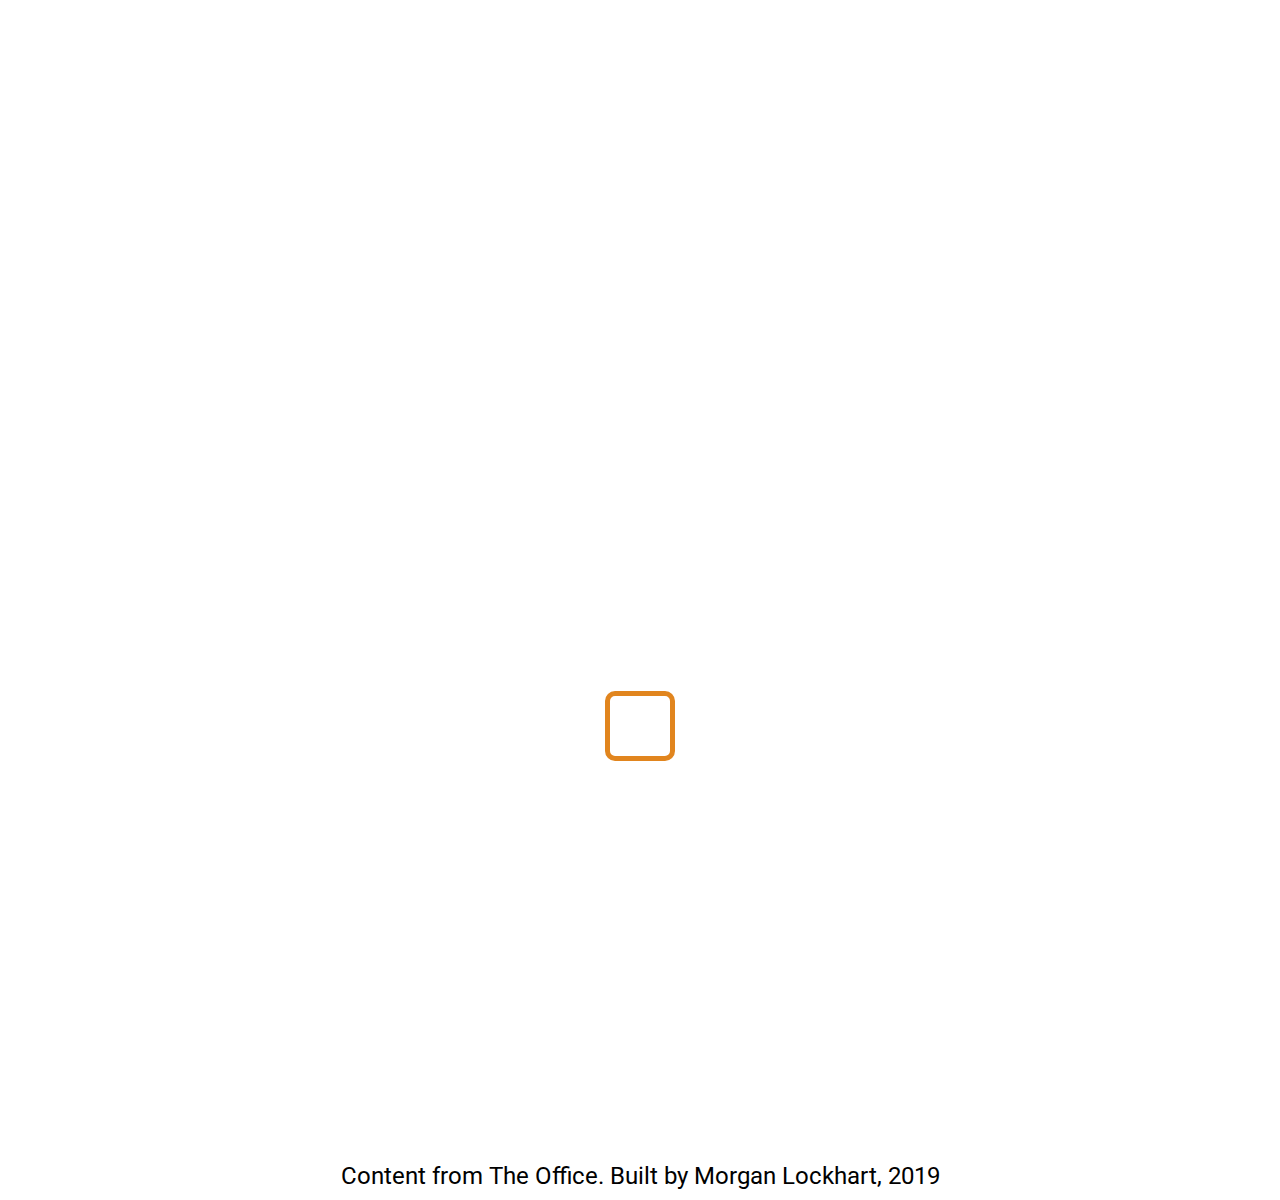
==== commit 0ede3366: "final commit of last minute changes" ====
--- a/index.html
+++ b/index.html
@@ -225,7 +225,7 @@
                     <img class="character" src="assets/creed.jpg" alt="Creed Bratton">
                 </div>
 
-                <p>Which place makes the best kind of Pizza?</p>
+                <p>Which place makes the best pizza?</p>
 
                 <div class="options">
                     <input type="radio" id="response7-1" name="question7" value="1">
@@ -256,7 +256,7 @@
                     <img class="character" src="assets/michael.png" alt="Michael Scott">
                 </div>
 
-                <p>Sandals Jamaica boasts Jamaica's largest indoor what?</p>
+                <p>Sandals Jamaica boasts Jamaica's largest what?</p>
 
                 <div class="options">
                     <input type="radio" id="response8-1" name="question8" value="0">
@@ -351,7 +351,7 @@
     </main>
 
     <footer>
-        <p>© Morgan Lockhart 2019</p>
+        <p>Content from The Office. Built by Morgan Lockhart, 2019</p>
     </footer>
 
     <!-- Script tag for jQuery library -->
@@ -452,15 +452,19 @@
                 // this first scenario shouldn't actually happen now that I've rewritten how results are stored, but I left it there just in case
                 if (results > 10) {
                     $('.inside-results').html(`<p>Sorry, something went wrong. Refresh the page and take the quiz again.</p>`);
-                } else if (results === 9 || results === 10) {
+                } else if (results === 10) {
                     $('.inside-results').html(`${score}
                     <p>Mount this Trivia Genius Dundie upon your mantel with pride!</p>
                     <img src="assets/dundie-award.webp" alt="Michael Scott presenting a Dundie Award trophy">`);
-                } else if (results === 7 || results === 8) {
+                } else if (results === 8 || results === 9) {
                     $('.inside-results').html(`${score}
                     <p>Congrats, you're one of the smartest in the office!</p>
                     <img src="assets/oscar-dance.gif" alt="Oscar Martinez dancing and saying YOLO">`);
-                } else if (results === 4 || results === 5 || results === 6) {
+                } else if (results === 6 || results === 7) {
+                    $('.inside-results').html(`${score}
+                    <p>You're no idiot!</p>
+                    <img src="assets/dwight-idiot.jpg" alt="Dwight Schrute saying that he would never do what an idiot does">`);
+                } else if (results === 4 || results === 5) {
                     $('.inside-results').html(`${score}
                     <p>Well done! Not bad at all.</p>
                     <img src="assets/not-bad.jpg" alt="Michael Scott saying not bad">`);
--- a/styles/style.css
+++ b/styles/style.css
@@ -188,6 +188,11 @@
   -webkit-box-pack: center;
   -ms-flex-pack: center;
   justify-content: center; }
+  header .wrapper {
+    border: 5px solid #e1851e;
+    border-radius: 10px;
+    padding: 30px;
+    margin: 30px auto; }
   header h1 {
     font-size: 4rem;
     text-transform: uppercase;
@@ -336,7 +341,7 @@
   opacity: 1; }
 
 .results {
-  min-height: calc(100vh - 34.5px);
+  min-height: calc(100vh - 48.5px);
   text-align: center;
   display: -webkit-box;
   display: -ms-flexbox;
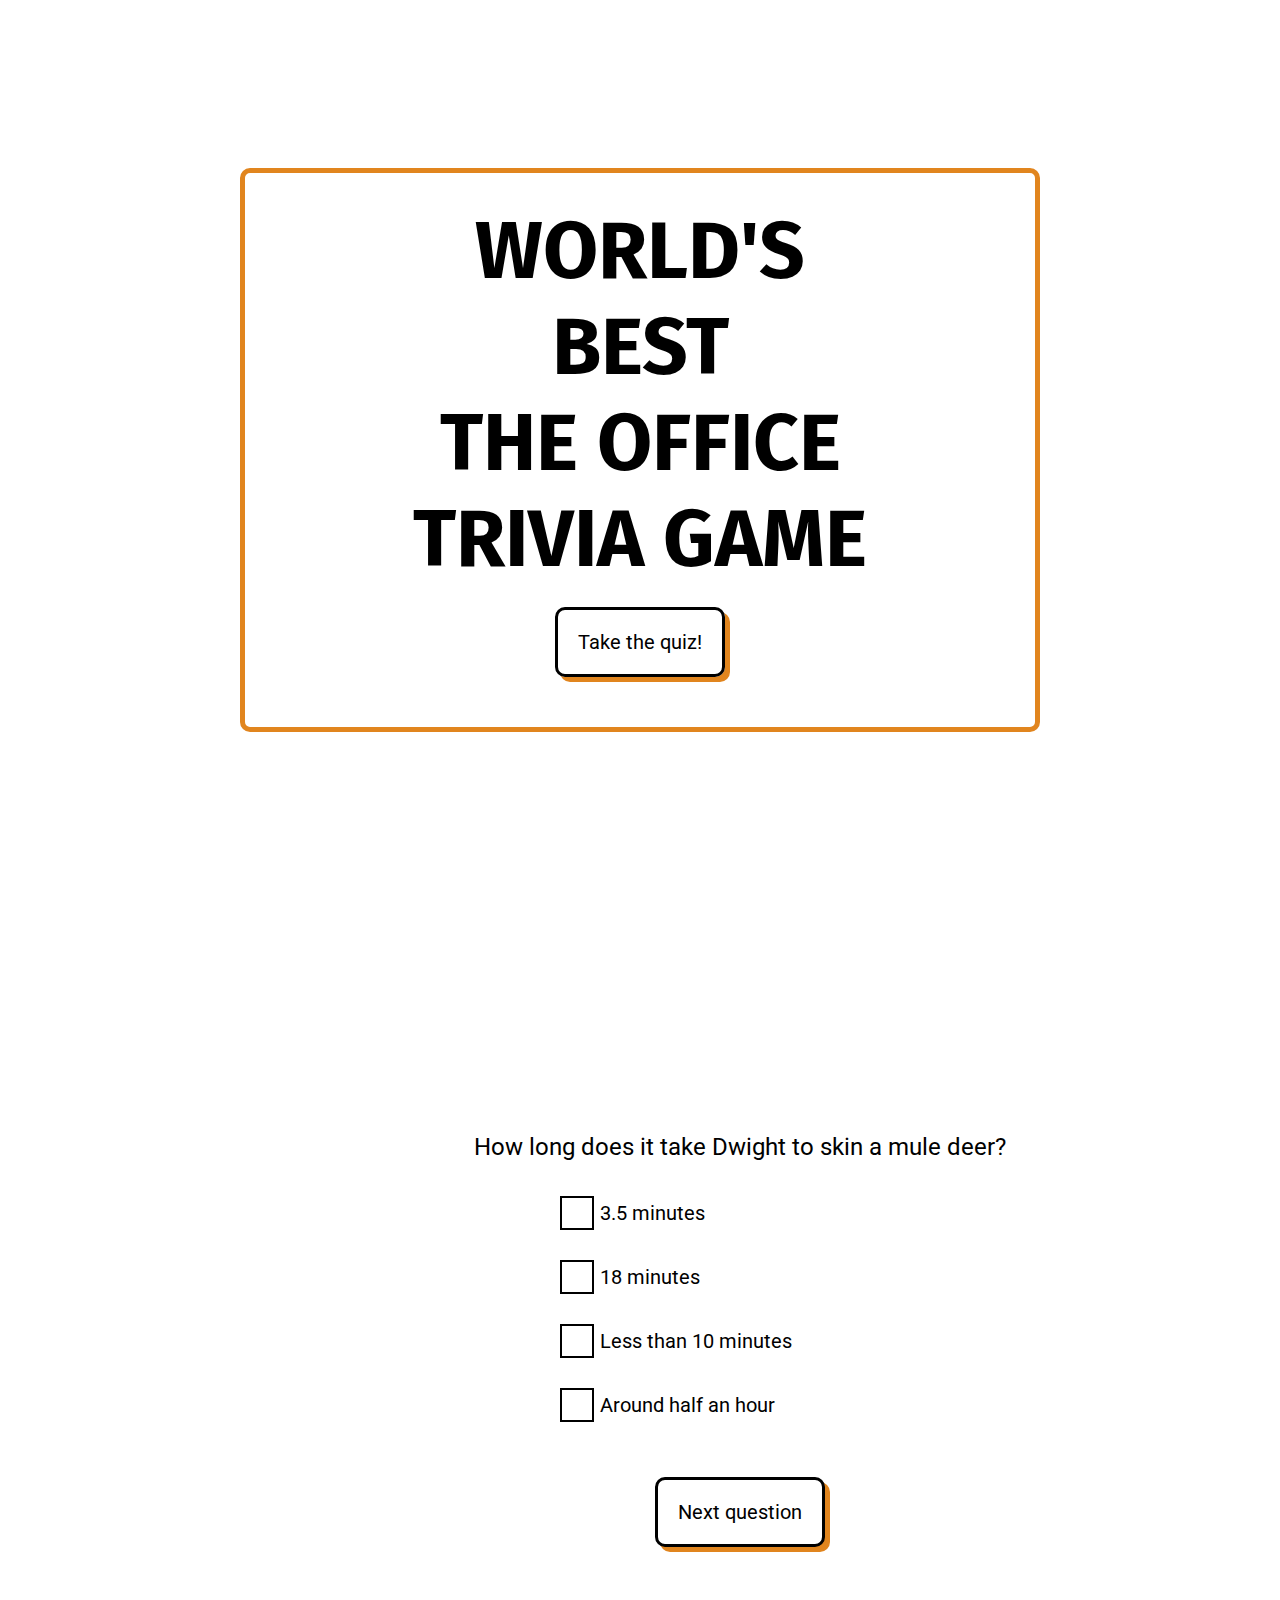
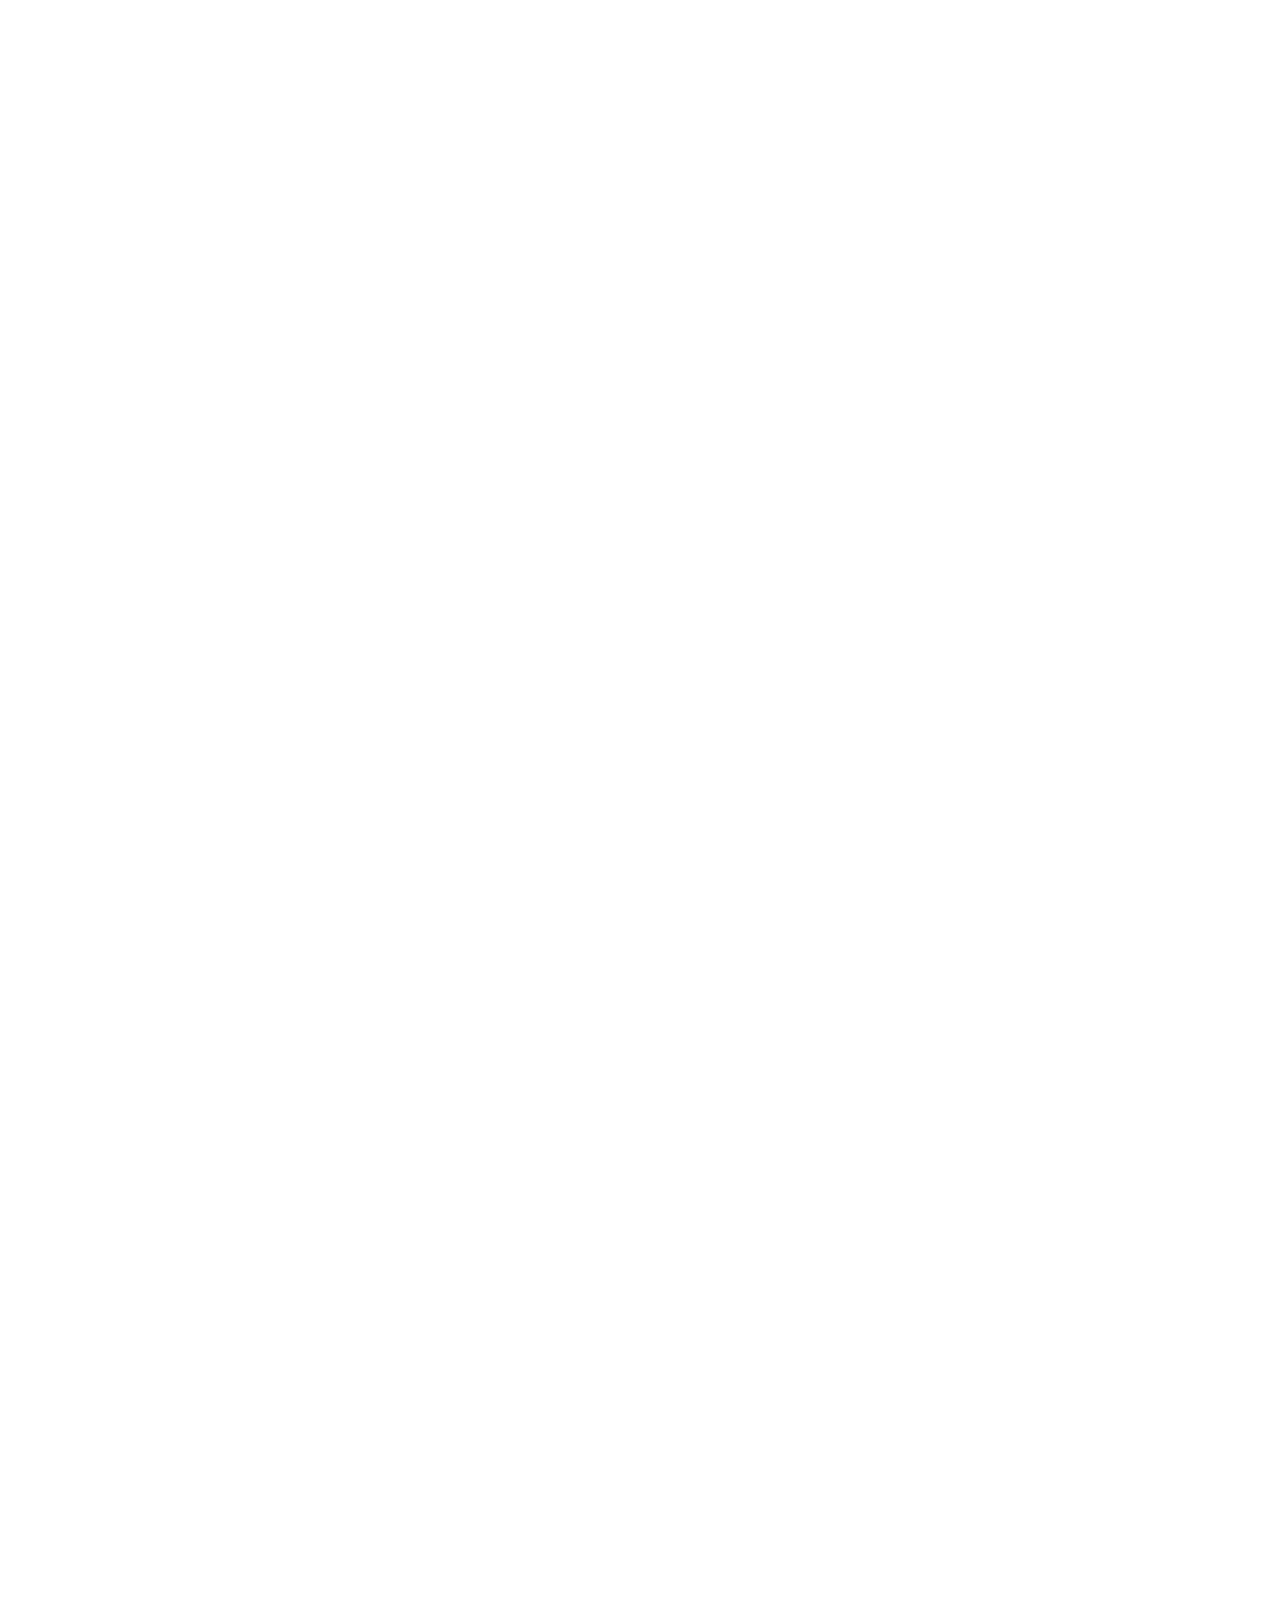
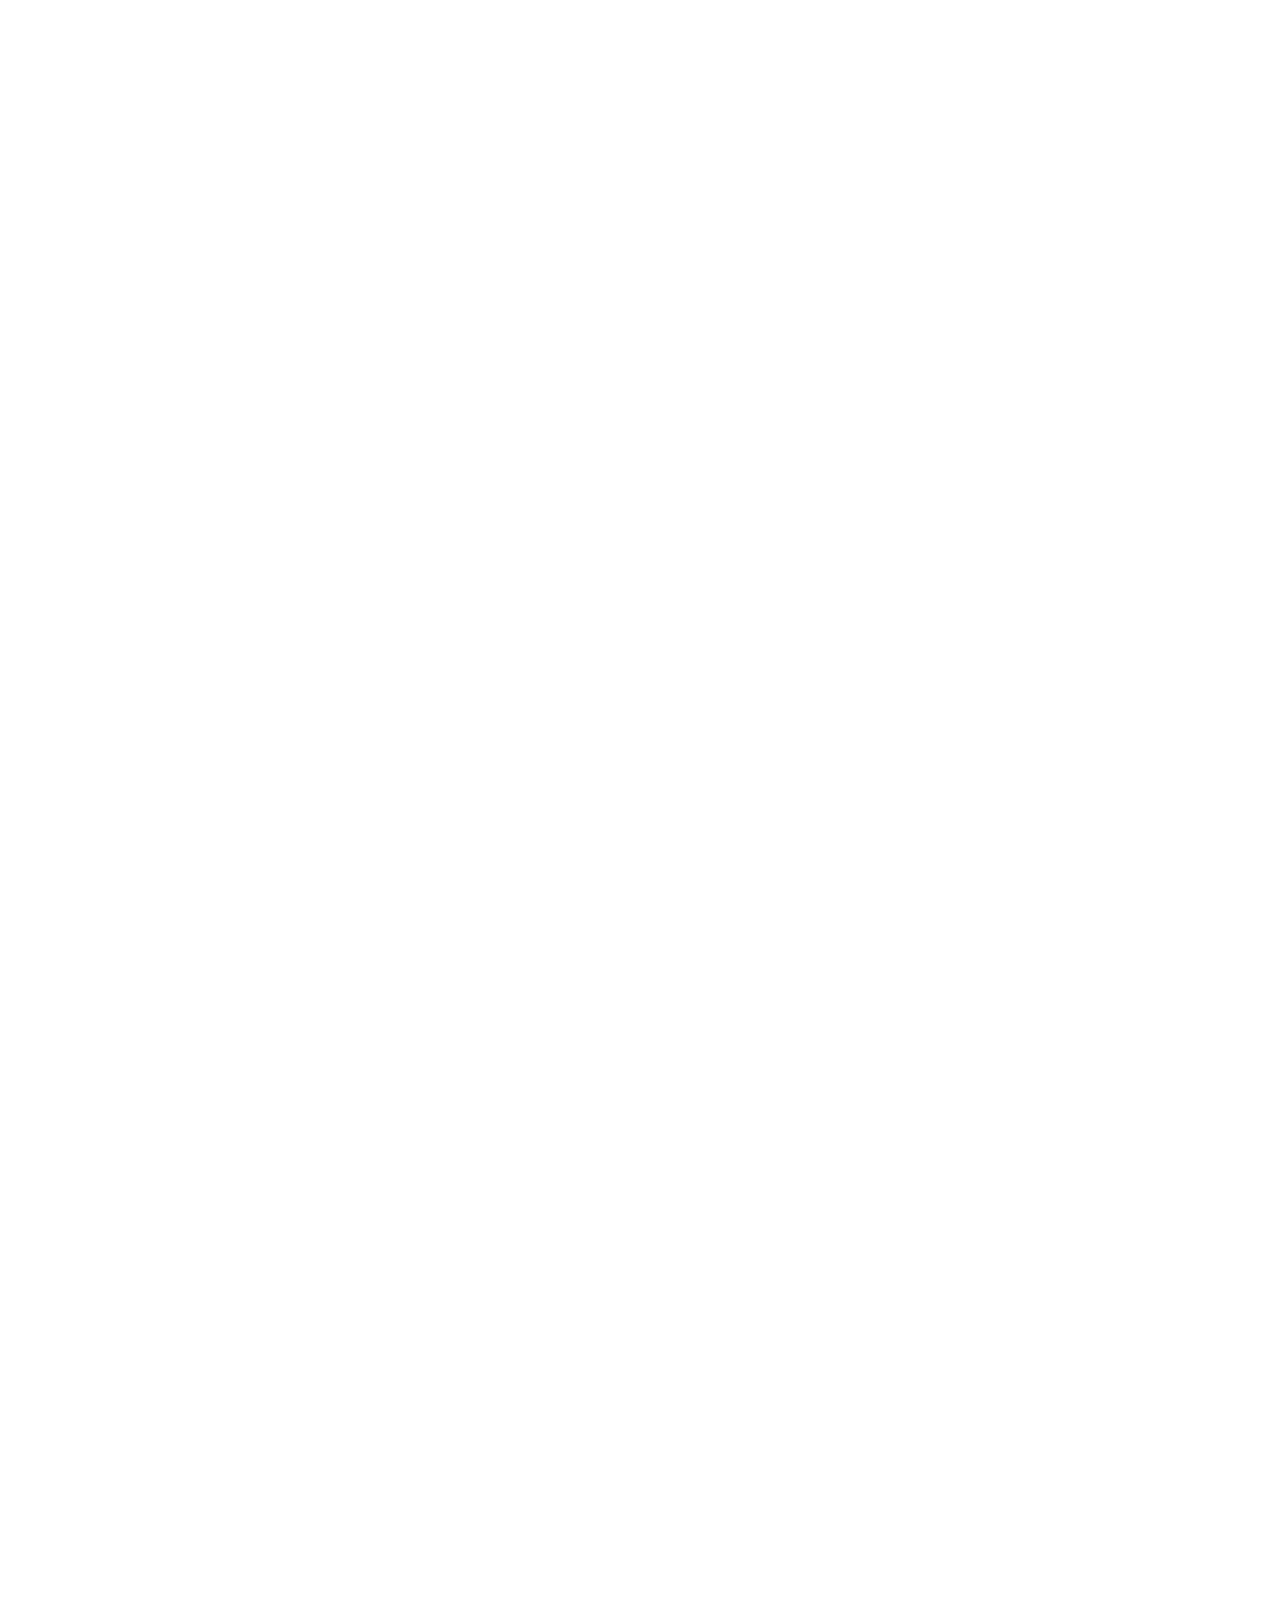
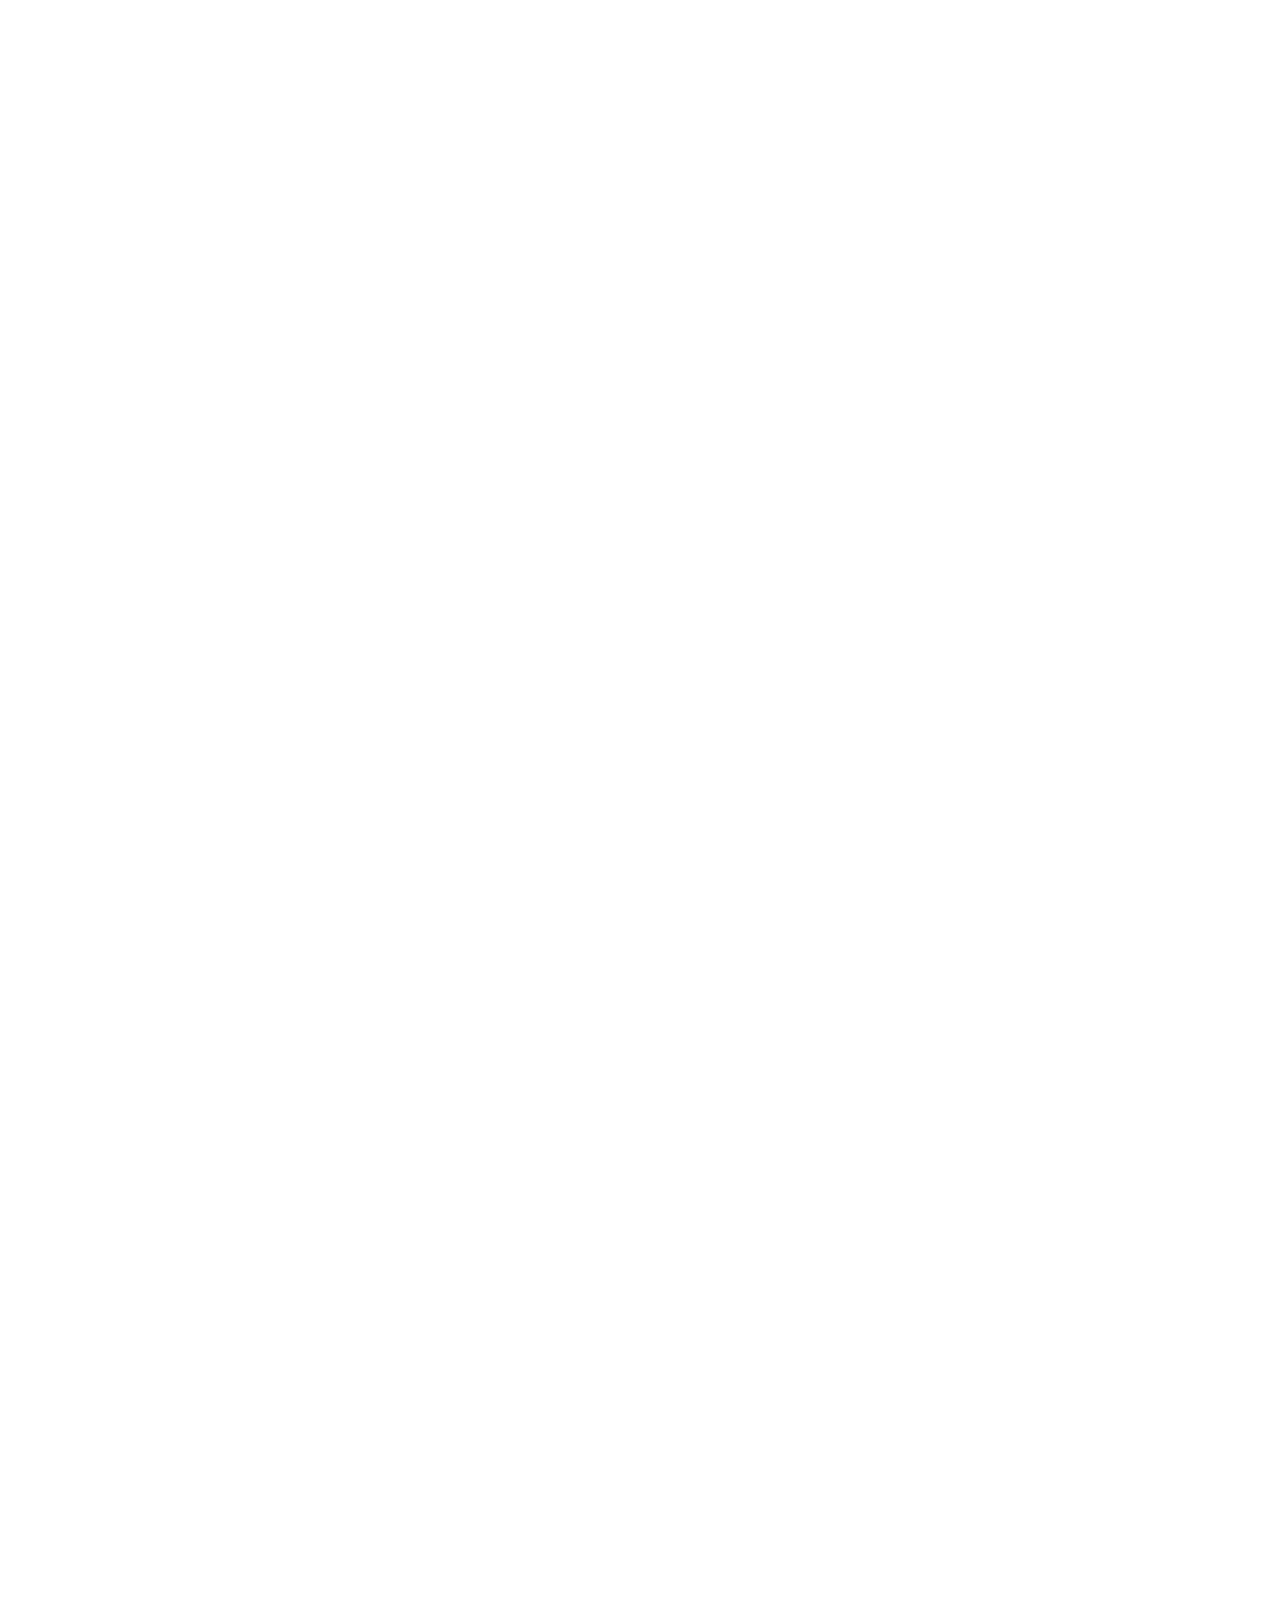
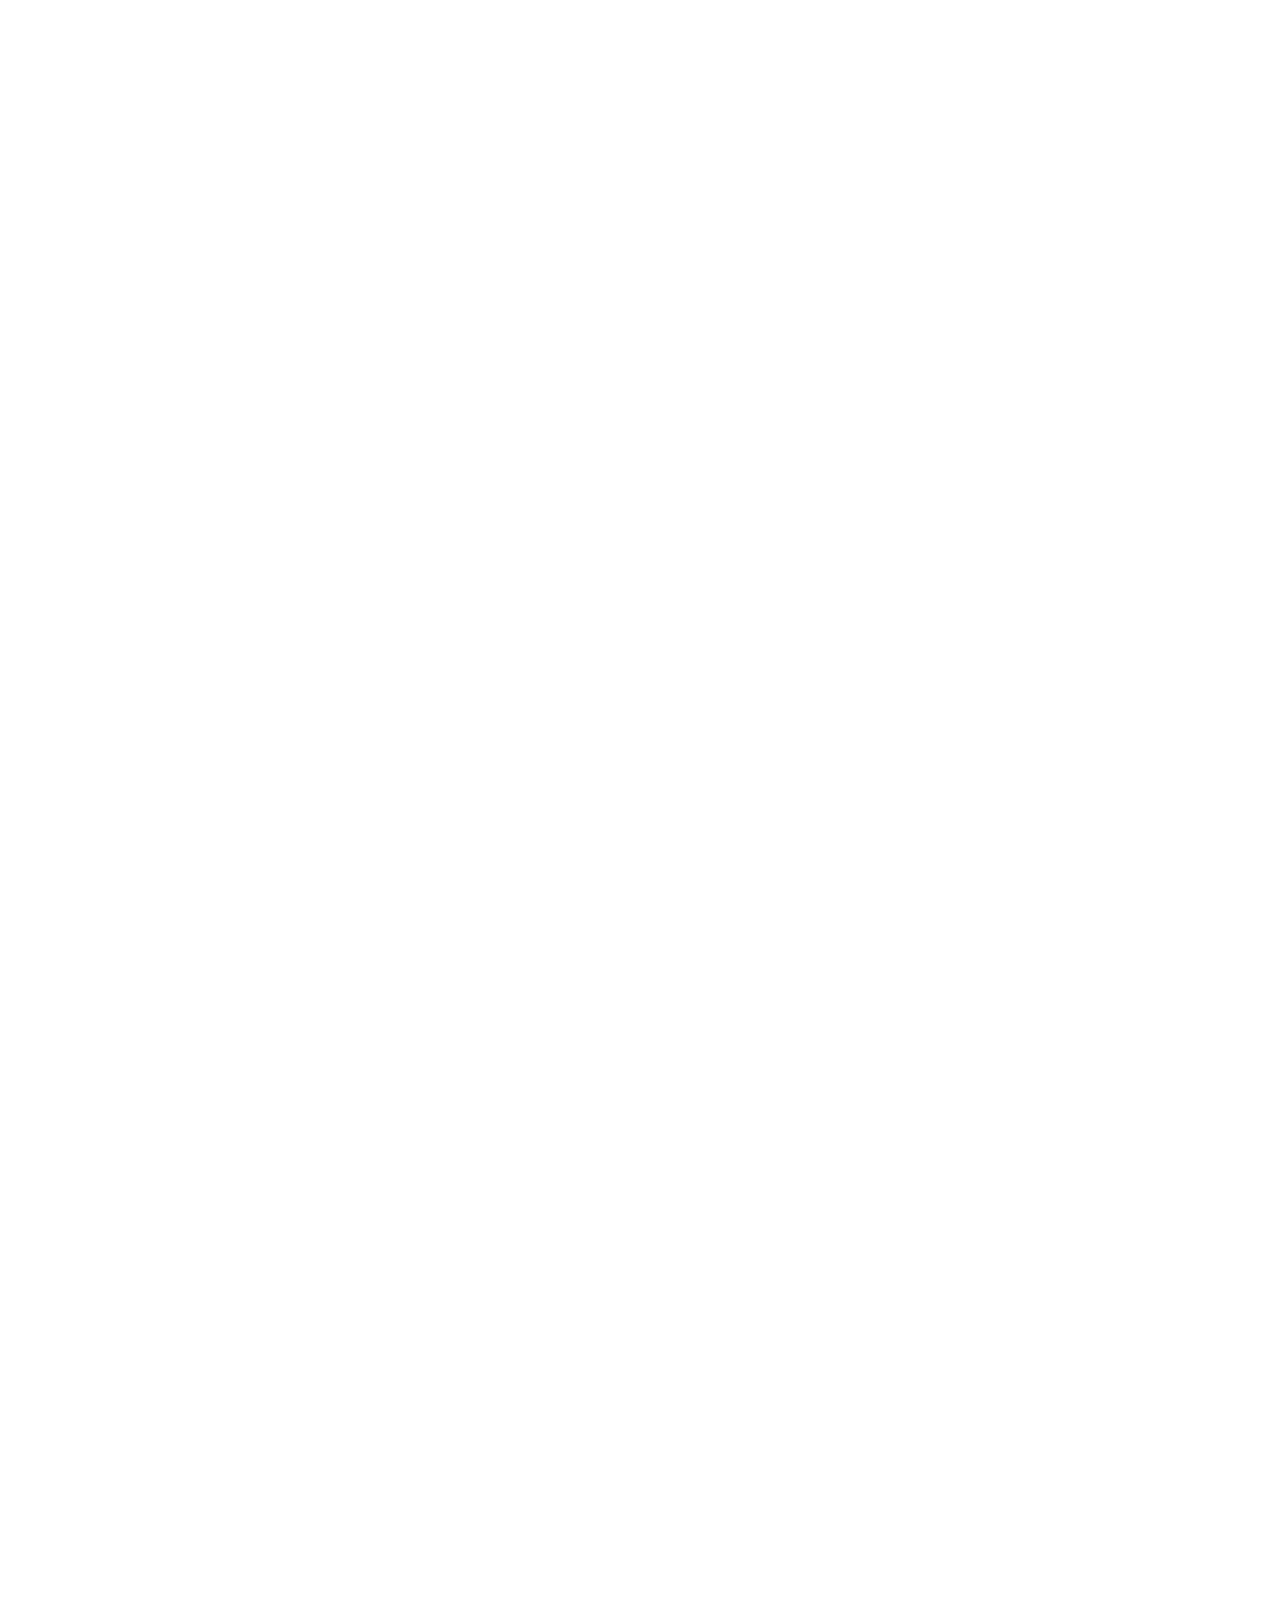
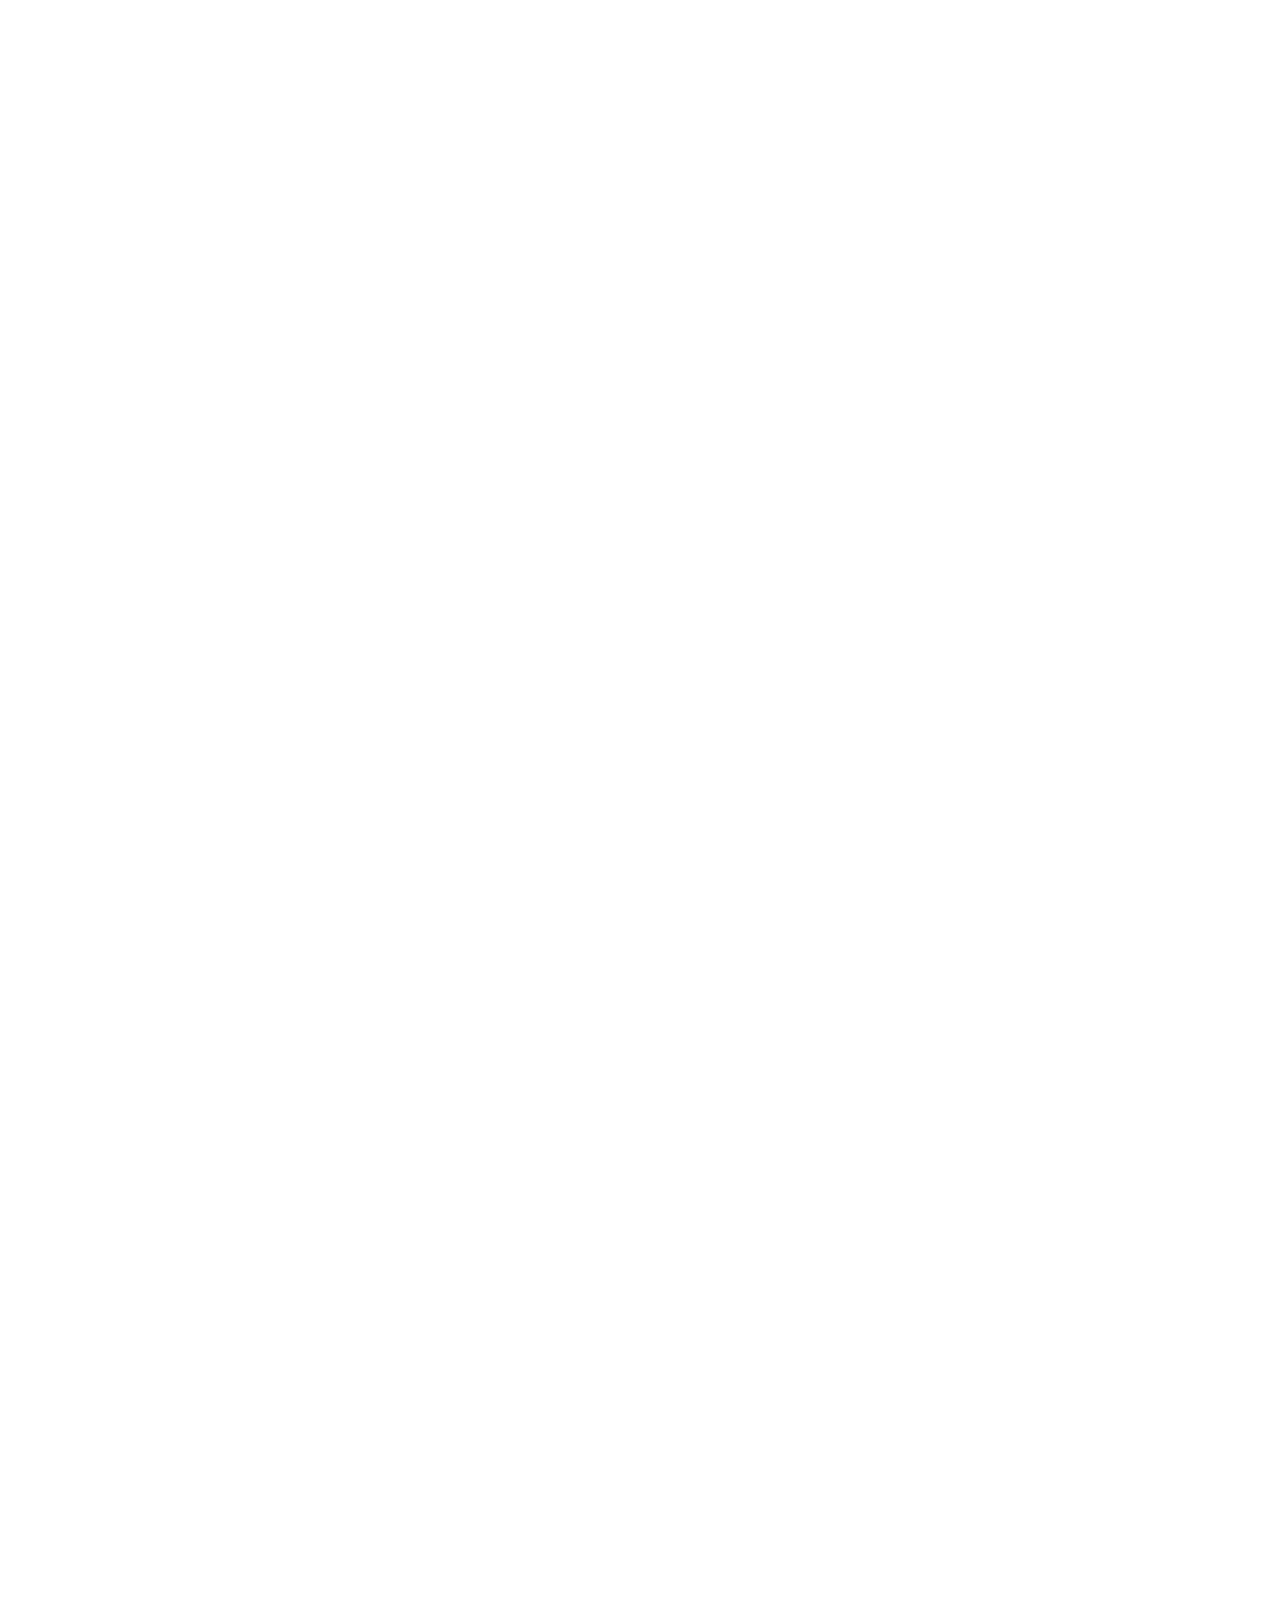
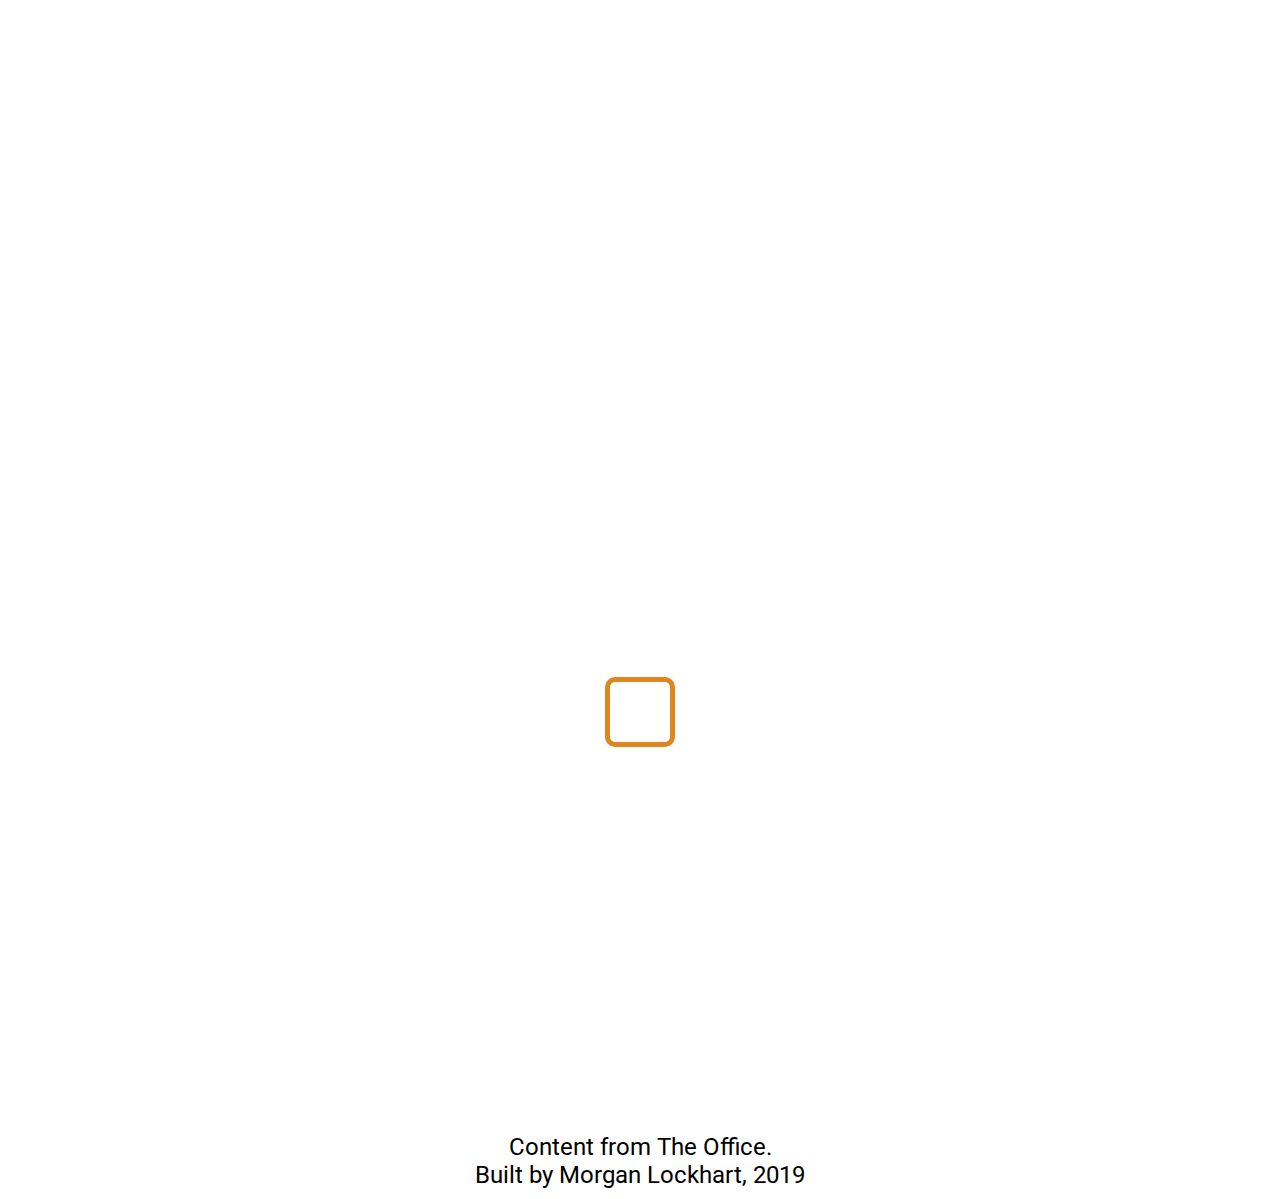
==== commit deeb9cb6: "final commit, for real this time" ====
--- a/index.html
+++ b/index.html
@@ -351,7 +351,8 @@
     </main>
 
     <footer>
-        <p>Content from The Office. Built by Morgan Lockhart, 2019</p>
+        <p>Content from The Office.</p>
+        <p>Built by Morgan Lockhart, 2019</p>
     </footer>
 
     <!-- Script tag for jQuery library -->
--- a/styles/style.css
+++ b/styles/style.css
@@ -341,7 +341,7 @@
   opacity: 1; }
 
 .results {
-  min-height: calc(100vh - 48.5px);
+  min-height: calc(100vh - 77px);
   text-align: center;
   display: -webkit-box;
   display: -ms-flexbox;
